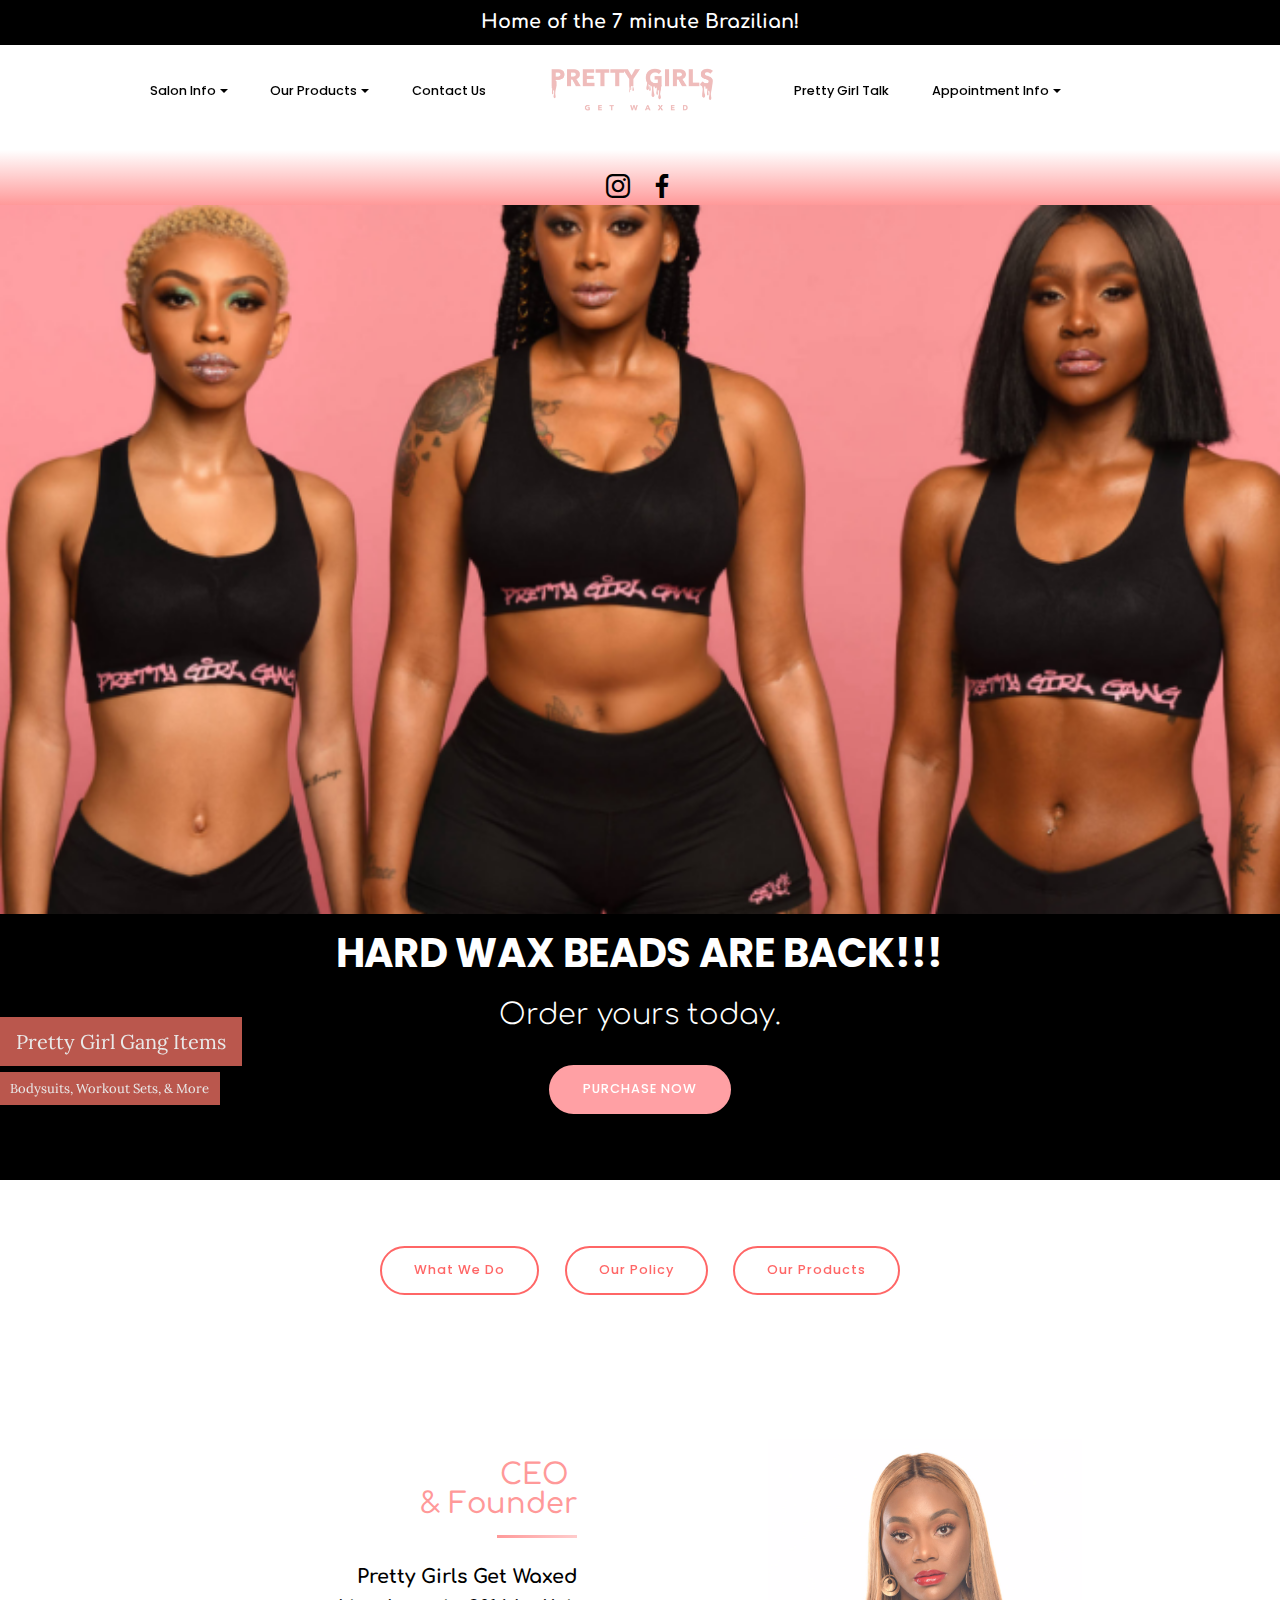
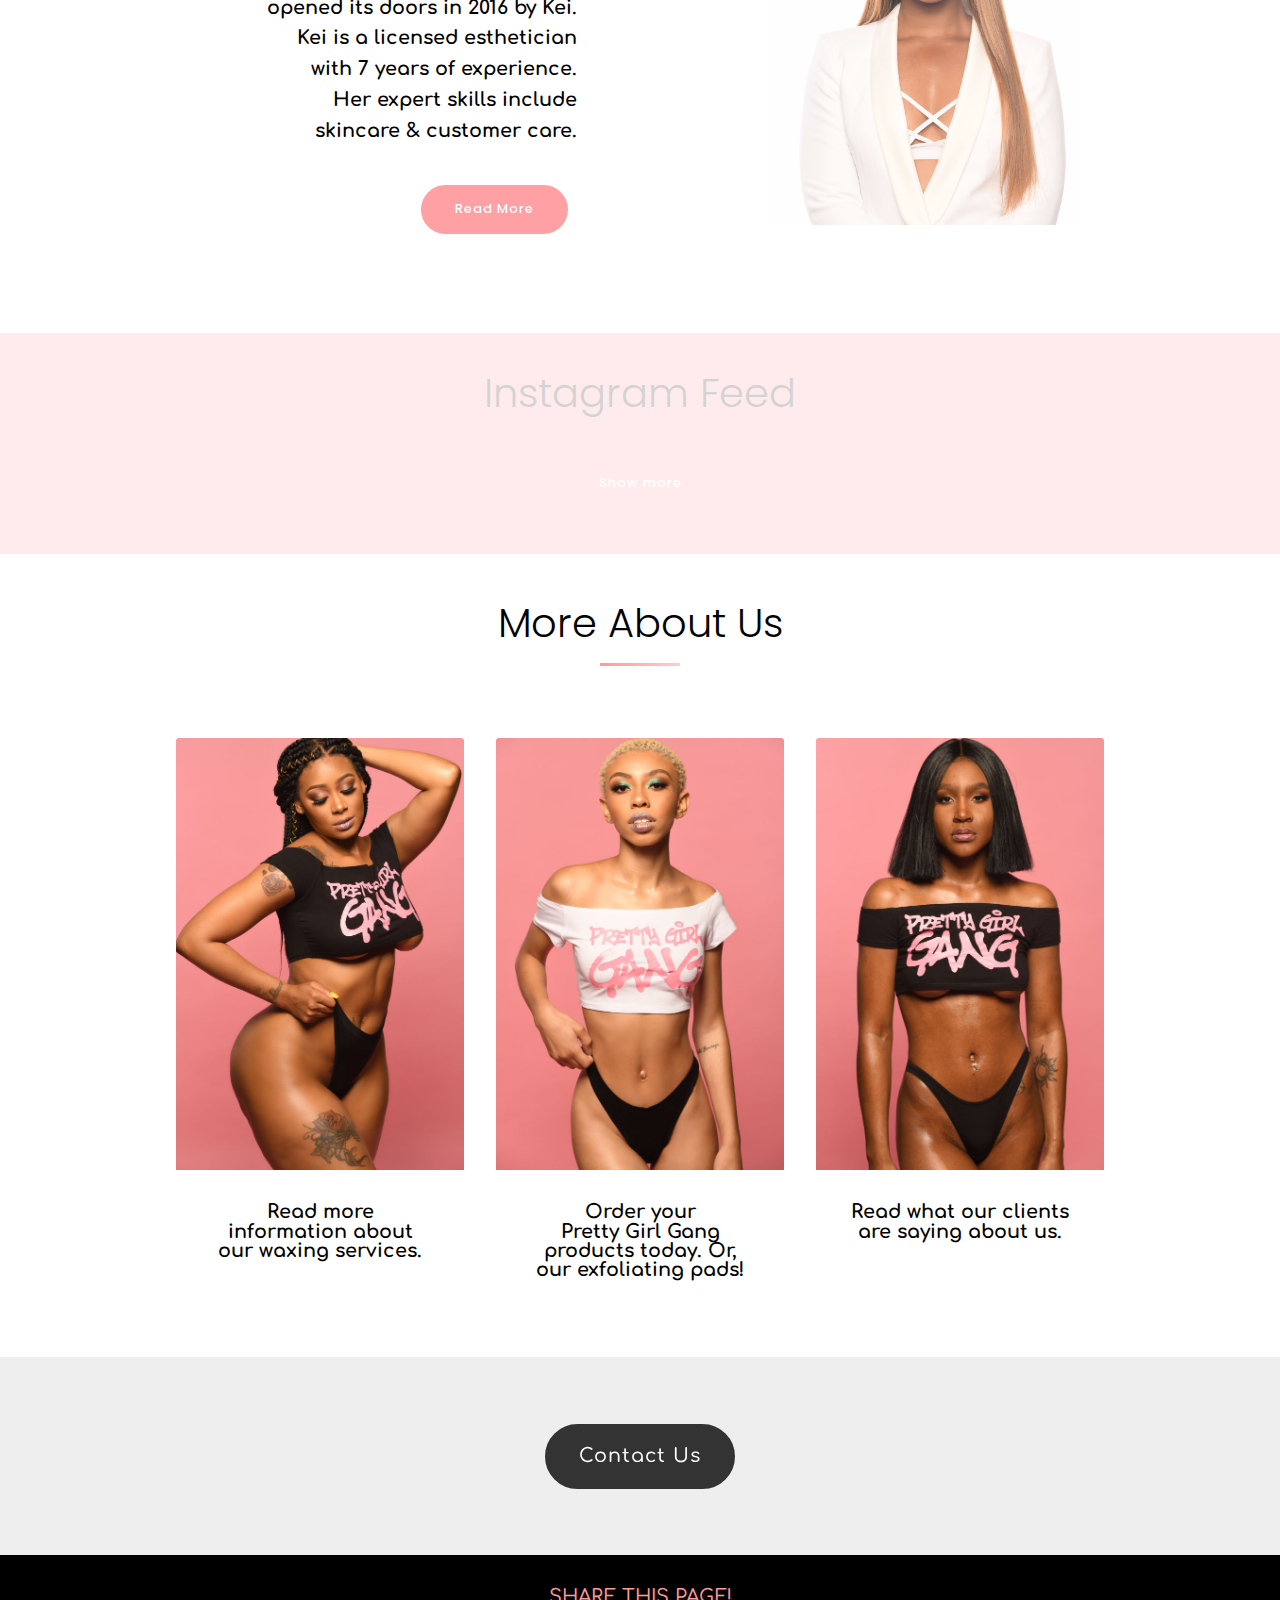
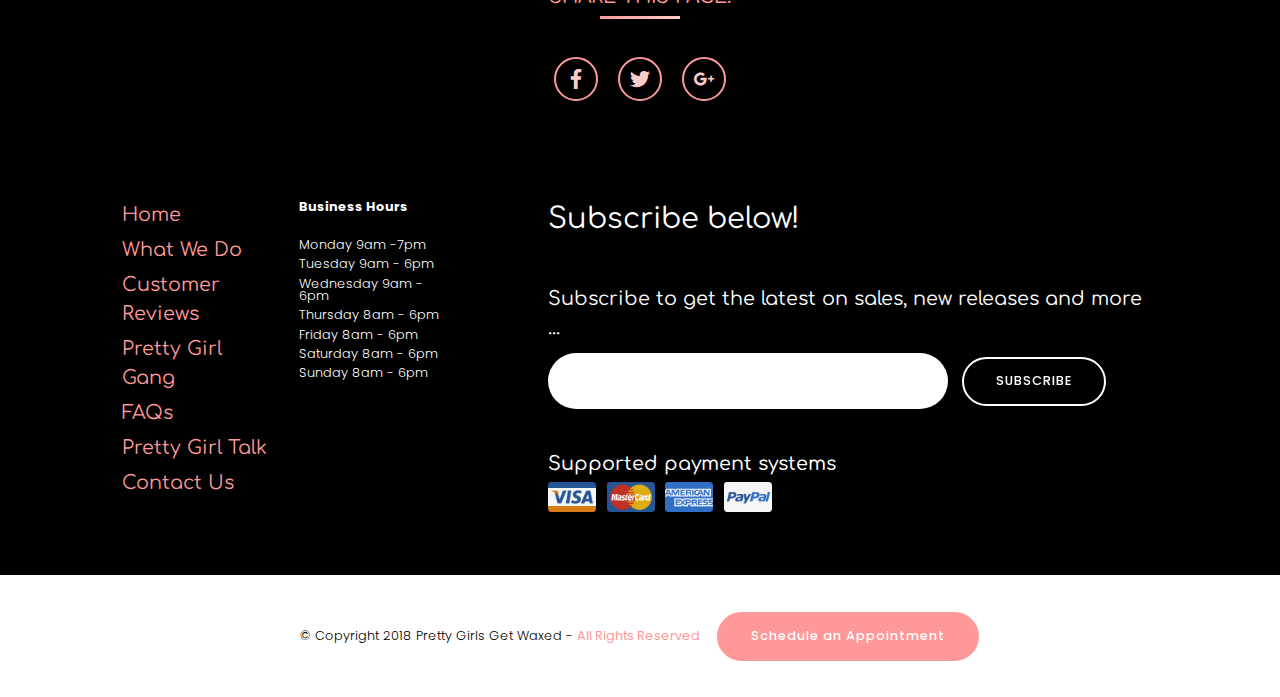
==== index.html @ 9a61fb4e "create github pages" ====
<!-- Google Tag Manager -->
<script>(function(w,d,s,l,i){w[l]=w[l]||[];w[l].push({'gtm.start':
new Date().getTime(),event:'gtm.js'});var f=d.getElementsByTagName(s)[0],
j=d.createElement(s),dl=l!='dataLayer'?'&l='+l:'';j.async=true;j.src=
'https://www.googletagmanager.com/gtm.js?id='+i+dl;f.parentNode.insertBefore(j,f);
})(window,document,'script','dataLayer','GTM-PH8NWTV');</script>
<!-- End Google Tag Manager --><!DOCTYPE html>
<html >
<head>
  <!-- Site made with Mobirise Website Builder v4.8.6, https://mobirise.com -->
  <meta charset="UTF-8">
  <meta http-equiv="X-UA-Compatible" content="IE=edge">
  <meta name="generator" content="Mobirise v4.8.6, mobirise.com">
  <meta name="viewport" content="width=device-width, initial-scale=1, minimum-scale=1">
  <link rel="shortcut icon" href="assets/images/1pggw-128x128.png" type="image/x-icon">
  <meta name="description" content="Home page of prettygirlsgetwaxed.com">
  <title>Pretty Girls Get Waxed</title>
  <link rel="stylesheet" href="assets/web/assets/mobirise-icons/mobirise-icons.css">
  <link rel="stylesheet" href="assets/soundcloud-plugin/style.css">
  <link rel="stylesheet" href="assets/bootstrap/css/bootstrap.min.css">
  <link rel="stylesheet" href="assets/bootstrap/css/bootstrap-grid.min.css">
  <link rel="stylesheet" href="assets/bootstrap/css/bootstrap-reboot.min.css">
  <link rel="stylesheet" href="assets/shopping-cart/minicart-theme.css">
  <link rel="stylesheet" href="assets/dropdown/css/style.css">
  <link rel="stylesheet" href="assets/socicon/css/styles.css">
  <link rel="stylesheet" href="assets/style.css">
  <link rel="stylesheet" href="assets/slick.css">
  <link rel="stylesheet" href="assets/theme/css/style.css">
  <link rel="stylesheet" href="assets/wowslider-init/style.css">
  <link rel="stylesheet" href="assets/mobirise/css/mbr-additional.css" type="text/css">
  
  
  
<link rel="stylesheet" href = "assets/wowslider-init/boundary/style.css"></link></head>
<body>

<!-- Google Analytics -->
<!-- Google Tag Manager (noscript) -->
<noscript><iframe src="https://www.googletagmanager.com/ns.html?id=GTM-PH8NWTV"
height="0" width="0" style="display:none;visibility:hidden"></iframe></noscript>
<!-- End Google Tag Manager (noscript) -->
<!-- /Google Analytics -->


<script>var shopcartSettings = {"shopcart_top_offset":120,"side_offset":20,"site_width":1150,"shopcart_icon_color":"#FFFFFF","shopcart_back_color":"#000000","shopcart_icon_size":30,"sc_count_color":"#FFFFFF","sc_count_back_color":"#f9aeca","sc_count_size":14,"checkout_button":"Check out with"};</script>
  <section class="menu popup-btn-cards cid-qW8KNWmdiG" once="menu" id="menu2-e">

    
    

    <nav class="navbar navbar-dropdown navbar-fixed-top navbar-expand-lg">
        <div class="mbr-overlay" style="opacity: 0.9;"></div>

      <a class="full-link" href="http://www.prettygirlsgetwaxed.com">
        <div class="menu-top card-wrapper mbr-fonts-style mbr-white display-7"><strong> 
            Home of the 7 minute Brazilian!</strong></div>
      </a>
      <div class="collapse navbar-collapse" id="navbarSupportedContent">
            
        <div class="left-menu">
          <ul class="navbar-nav nav-dropdown" data-app-modern-menu="true"><li class="nav-item dropdown">
                  <a class="nav-link link text-black dropdown-toggle display-4" href="https://mobirise.com" data-toggle="dropdown-submenu" aria-expanded="true">
                      Salon Info</a><div class="dropdown-menu"><a class="text-black dropdown-item display-4" href="page1.html" target="_blank">What We Do</a><a class="text-black dropdown-item display-4" href="page1.html#features13-24" target="_blank">Customer Reviews</a><a class="text-black dropdown-item display-4" href="page4.html" target="_blank">Our Policy</a><a class="text-black dropdown-item display-4" href="page4.html#accordion1-20" target="_blank">FAQs</a></div>
              </li>
              <li class="nav-item dropdown open">
                  <a class="nav-link link text-black dropdown-toggle display-4" href="page2.html" data-toggle="dropdown-submenu" aria-expanded="true" target="_blank">
                       Our Products</a><div class="dropdown-menu"><a class="text-black dropdown-item display-4" href="page2.html#header1-2y" target="_blank">Hard Stripless Blue Wax Beads</a><a class="text-black dropdown-item display-4" href="page2.html#features9-2e" target="_blank">Exfoliating Pads</a><a class="text-black dropdown-item display-4" href="page2.html#content7-2f" target="_blank">Pretty Girl Gang Products</a><a class="text-black dropdown-item display-4" href="page2.html#accordion1-22" target="_blank">Shipping &amp; Returns Info</a></div>
              </li><li class="nav-item"><a class="nav-link link text-black display-4" href="page7.html" aria-expanded="false" target="_blank">
                       Contact Us</a></li></ul>
        </div>

        <div class="brand-container">
          <div class="navbar-brand">
              <span class="navbar-logo">
                  <a href="index.html">
                      <img src="assets/images/2logo-368x150.png" alt="Mobirise" title="" style="height: 4.8rem;">
                  </a>
              </span>
              
          </div>
        </div>

        <div class="right-menu">
          <ul class="navbar-nav nav-dropdown" data-app-modern-menu="true"><li class="nav-item">
                <a class="nav-link link text-black display-4" href="page3.html" target="_blank">
                    Pretty Girl Talk</a>
            </li>
            <li class="nav-item dropdown">
                <a class="nav-link link text-black dropdown-toggle display-4" href="https://www.styleseat.com/m/v/prettygirlsgetwaxed?utm_campaign=vanity" target="_blank" data-toggle="dropdown-submenu" aria-expanded="false">
                    Appointment Info</a><div class="dropdown-menu"><a class="text-black dropdown-item display-4" href="https://www.styleseat.com/m/v/prettygirlsgetwaxed?utm_campaign=vanity" target="_blank">Schedule an Appointment</a><a class="text-black dropdown-item display-4" href="page6.html#features9-1y" target="_blank">Cancel an Appointment</a><a class="text-black dropdown-item display-4" href="page6.html#features5-2n" target="_blank">Loyalty Card</a></div>
            </li></ul>
        </div>
      </div>

          <button class="navbar-toggler" type="button" data-toggle="collapse" data-target="#navbarSupportedContent" aria-controls="navbarNavAltMarkup" aria-expanded="false" aria-label="Toggle navigation">
            <div class="hamburger">
                <span></span>
                <span></span>
                <span></span>
                <span></span>
            </div>
          </button>
    </nav>
</section>

<section class="cid-qWj2HzXL4x" id="content7-17">

    

    
    <div class="container-fluid">
        <div class="row justify-content-center">
            
        </div>
    </div>
</section>

<section class="cid-qWZgjXwBH8" id="social-buttons2-1r">

    

    

    <div class="container">
        <div class="media-container-row">
            <div class="mb-0 col-md-8 align-center">
                
                
                <div class="social-list pt-4">
                    <a href="https://www.instagram.com/prettygirlsgetwaxed/" target="_blank">
                        <span class="mbr-iconfont mbr-iconfont-social socicon-instagram socicon" style="font-size: 24px;"></span>
                    </a>
                    <a href="https://www.facebook.com/KeiPrettyGirlsGetWaxed/" target="_blank">
                        <span class="mbr-iconfont mbr-iconfont-social socicon-facebook socicon" style="font-size: 24px;"></span>
                    </a>
                    <a href="https://www.instagram.com/prettygirlsgetwaxed/" target="_blank">
                        
                    </a>
                    <a href="https://www.youtube.com/c/mobirise" target="_blank">
                        
                    </a>
                    <a href="https://plus.google.com/u/0/+Mobirise" target="_blank">
                        
                    </a>
                    <a href="https://www.behance.net/Mobirise" target="_blank">
                        
                    </a>
                </div>
            </div>
        </div>
    </div>
</section>

<section class="mbr-wowslider-container mbr-section mbr-section__container carousel slide mbr-section-nopadding mbr-wowslider-container--boundary" data-ride="carousel" data-keyboard="false" data-wrap="true" data-interval="false" id="wowslider-16" data-rv-view="8" style="background-color: rgb(0, 0, 0);">
    <div class="mbr-wowslider">
        <div class="ws_images">
            <ul>
                <li>
                    
                    <img src="assets/images/7retouch-1600x886.jpg" alt="Pretty Girl Gang Items" title="Pretty Girl Gang Items"> Bodysuits, Workout Sets, &amp; More
                </li><li>
                    
                    <img src="assets/images/dsc-1573-1600x886.jpg" alt="Home of the 7 minute Brazilian!" title="Home of the 7 minute Brazilian!"> Fast, easy, &amp; almost painless.
                </li><li>
                    
                    <img src="assets/images/img-6938-1600x886.jpg" alt="Exfoliating Pads" title="Exfoliating Pads"> $44
                </li><li>
                    
                    <img src="assets/images/dsc-1686-1600x886.jpg" alt="Pretty Girl Gang" title="Pretty Girl Gang"> Order Your Gear TODAY!
                </li><li>
                    
                    <img src="assets/images/dsc-1637-1600x886.jpg" alt="Home of the 7 minute Brazilian!" title="Home of the 7 minute Brazilian!"> Fast, easy, &amp; almost painless.
                </li>
            </ul>
        </div>
        <div class="ws_bullets">
            <div>
                <a href="#" title="">
                    <span><img alt="slide1" src="assets/images/7retouch-85x48.png"></span>
                </a><a href="#" title="">
                    <span><img alt="slide1" src="assets/images/dsc-1573-85x48.png"></span>
                </a><a href="#" title="">
                    <span><img alt="slide1" src="assets/images/img-6938-85x48.png"></span>
                </a><a href="#" title="">
                    <span><img alt="slide1" src="assets/images/dsc-1686-85x48.png"></span>
                </a><a href="#" title="">
                    <span><img alt="slide1" src="assets/images/dsc-1637-85x48.png"></span>
                </a>
            </div>
        </div>
        <div class="ws_shadow"></div>
        <div class="mbr-wowslider-options">
            <div class="params" data-paddingbottom="0" data-anim-type="kenburns" data-theme="boundary" data-autoplay="true" data-paddingtop="0" data-fullscreen="true" data-showbullets="false" data-timeout="4" data-duration="5" data-height="360" data-width="650" data-responsive="2" data-showcaptions="true" data-captionseffect="fade" data-hidecontrols="true"></div>
        </div>
</div></section>

<section class="cid-qX9EC6YAMx" id="content7-2m">

    

    
    <div class="container-fluid">
        <div class="row justify-content-center">
            <div class="col-12 col-lg-6 col-md-8 align-center">
                
                <h2 class="mbr-section-title align-center mbr-fonts-style mbr-bold display-2"></h2>
            </div>
        </div>
    </div>
</section>

<section class="mbr-section info1 cid-rbbnFsxGlc" id="info1-3j">

    

    

    <div class="container-fluid">
        <div class="media-container-row">
            <div class="title col-12 col-md-8">
                <h2 class="align-center mbr-bold mbr-white pb-3 mbr-fonts-style display-2">HARD WAX BEADS ARE BACK!!!</h2>
                <h3 class="mbr-section-subtitle align-center mbr-light mbr-white pb-3 mbr-fonts-style display-5">
                    Order yours today.</h3>
                <div class="mbr-section-btn align-center"><a class="btn btn-success display-4" href="page2.html#custom-html-3g" target="_blank">PURCHASE NOW
                     </a></div>
            </div>
        </div>
    </div>
</section>

<section class="mbr-section content11 cid-qX9w9Fn1Cs" id="content11-2i">

    

    <div class="container-fluid">
        <div class="row justify-content-center">
            <div class="col-12 col-lg-10">
                <div class="mbr-section-btn align-center"><a class="btn btn-secondary-outline display-4" href="page1.html" target="_blank">What We Do</a> <a class="btn btn-secondary-outline display-4" href="page4.html" target="_blank">Our Policy</a>
                    <a class="btn btn-secondary-outline display-4" href="page2.html" target="_blank">Our Products</a></div>
            </div>
        </div>
    </div>
</section>

<section class="features17 cid-qX9BvpQelD" id="features17-2k">

    

    
    <div class="container">
        <div class="row main align-items-center">
            <div class="col-md-6 image-element align-self-center">
                <div class="img-wrap" style="width: 55%; height: 55%;">
                    <img src="assets/images/10retouch-1-1350x2025.jpg" alt="" title="">
                </div>
            </div>
            <div class="col-md-6 text-element">
                <div class="text-content">
                    <h2 class="mbr-title pt-2 mbr-fonts-style align-right display-5"><br>CEO&nbsp;<br>&amp; Founder</h2>
                    <div class="underline align-right">
                         <div class="line"></div>
                    </div>
                    <div class="mbr-section-text">
                        <p class="mbr-text pt-3 mbr-light mbr-fonts-style align-right display-7"><strong>
                            Pretty Girls Get Waxed <br>opened its doors in 2016 by Kei.<br>Kei is a licensed esthetician </strong><br><strong>with 7 years of experience.<br>Her expert skills include<br>skincare &amp; customer care.</strong></p>
                    </div>
                    <div class="mbr-section-btn pt-3 align-right"><a class="btn btn-md btn-success display-4" href="page3.html" target="_blank">Read More</a></div>
                </div>
            </div>
        </div>
    </div>          
</section>

<section class="mbr-instagram-feed" data-rows="2" data-per-row-slider="" data-spacing="5" data-full-width="" data-token="2206828144.727bfe1.26e70c270be8424d95dbfdcba988aa5b" data-per-row-grid="4" id="instagram-feed-block-3h" data-rv-view="33" style="background-color: rgb(255, 153, 153); padding-top: 40px; padding-bottom: 40px;">
    
    <div class="container container_toggle">
        <div class="row">
            <div class="col">
                <div class="inst">
                    <h1 class="inst__title align-center mbr-fonts-style display-2">Instagram Feed</h1>
                    <div class="inst__content"></div>
                    <div class="inst__more mbr-section-btn align-center" buttons="0"><a class="btn btn-md btn-primary display-4" href="#" data-max-id="1916157420625121074_2206828144">Show more</a></div>
                </div>
            </div>
        </div>
    </div>
</section>

<section class="features5 popup-btn-cards cid-qW8rDiESQ9" id="features5-4">

    

    
    <div class="container-fluid">
        <h2 class="mbr-section-title align-center mbr-fonts-style display-2">
            More About Us</h2>
        <div class="underline align-center">
            <div class="line"></div>
        </div>
        
        <div class="row justify-content-center pt-5 align-items-start">
            <div class="card p-3 col-12 col-md-6 col-lg-4 col-xl-3">
                <div class="card-wrapper ">
                    <div class="card-img">
                        <div class="mbr-overlay"></div>
                        <div class="mbr-section-btn text-center"><a href="page1.html" class="btn btn-white display-4" target="_blank">
                                What We DO</a></div>
                        <img src="assets/images/5retouch-610x915.jpg" alt="Mobirise" title="">
                    </div>
                    <div class="card-box">
                        <h4 class="card-title mbr-fonts-style align-center display-7"><strong>Read more information about our waxing services.</strong></h4>
                        
                    </div>
                </div>
            </div>
            <div class="card p-3 col-12 col-md-6 col-lg-4 col-xl-3">
                <div class="card-wrapper">
                    <div class="card-img">
                        <div class="mbr-overlay"></div>
                        <div class="mbr-section-btn text-center"><a href="page2.html" class="btn btn-white display-4" target="_blank">
                                Our Products</a></div>
                        <img src="assets/images/4retouch-610x915.jpg" alt="Mobirise" title="">
                    </div>
                    <div class="card-box">
                        <h4 class="card-title mbr-fonts-style align-center display-7"><strong>Order your <br>Pretty Girl Gang products today. Or, our exfoliating pads!</strong></h4>
                        
                    </div>
                </div>
            </div>

            <div class="card p-3 col-12 col-md-6 col-lg-4 col-xl-3">
                <div class="card-wrapper">
                    <div class="card-img">
                        <div class="mbr-overlay"></div>
                        <div class="mbr-section-btn text-center"><a href="page1.html#testimonials-slider1-g" class="btn btn-white display-4" target="_blank">
                               Customer Reviews</a></div>
                        <img src="assets/images/1model-610x915.jpg" alt="Mobirise" title="">
                    </div>
                    <div class="card-box">
                        <h4 class="card-title mbr-fonts-style align-center display-7"><strong>Read what our clients are saying about us.</strong></h4>
                        
                    </div>
                </div>
            </div>
            
            
            
            
            
        </div>
    </div>
</section>

<section class="mbr-section info1 cid-qWeKWqRf3U mbr-parallax-background" id="info1-v">

    

    

    <div class="container-fluid">
        <div class="media-container-row">
            <div class="title col-12 col-md-8">
                
                
                <div class="mbr-section-btn align-center"><a class="btn btn-black display-7" href="page5.html" target="_blank">Contact Us</a></div>
            </div>
        </div>
    </div>
</section>

<section class="cid-qW8BRqKak8" id="social-buttons1-9">
    
    

    

    <div class="container">
        <div class="media-container-row">
            <div class="col-md-8 align-center">
                <h2 class="mbr-section-title mbr-fonts-style mb-0 display-7">
                    SHARE THIS PAGE!
                </h2>
                <div class="underline align-center">
                     <div class="line"></div>
                </div>
                <div class="mbr-social-likes pt-4" data-counters="false">
                    <span class="btn btn-social facebook" title="Share link on Facebook">
                        <i class="socicon socicon-facebook"></i>
                    </span>
                    <span class="btn btn-social twitter" title="Share link on Twitter">
                        <i class="socicon socicon-twitter"></i>
                    </span>
                    <span class="btn btn-social plusone" title="Share link on Google+">
                        <i class="socicon socicon-googleplus"></i>
                    </span>
                    
                    
                </div>
            </div>
        </div>
    </div>
</section>

<section class="cid-qW8BVKGNhY" id="footer3-a">
    

    

    <div class="container-fluid">
        <div class="row align-center justify-content-center">
            <div class="col-lg-6 col-xl-4">
                
                <div class="row column-menu">
                    <div class="col-xl-5 col-md-6">
                        <ul class="firstColumn align-left mbr-white mbr-fonts-style display-7">
                            <li><strong><a href="index.html">Home</a></strong></li><li><strong><a href="page1.html">What We Do</a></strong></li><li><strong><a href="page1.html#testimonials-slider1-g" target="_blank">Customer Reviews</a></strong></li><li><strong><a href="page2.html">Pretty Girl Gang</a></strong></li><li><strong><a href="page2.html#accordion1-r" target="_blank">FAQs</a></strong></li><li><strong><a href="page3.html">Pretty Girl Talk</a></strong></li><li><strong><a href="page7.html" target="_blank">Contact Us</a><br></strong><br></li>
                        </ul>
                    </div>
                    <div class="col-xl-5 col-md-6">
                        <ul class="secondColumn align-left mbr-white mbr-fonts-style display-4">
                            <li><strong>Business Hours
</strong></li><li><strong><br></strong></li><li>Monday 9am -7pm
</li><li>Tuesday 9am - 6pm
</li><li>Wednesday 9am - 6pm
</li><li>Thursday 8am - 6pm
</li><li>Friday 8am - 6pm
</li><li>Saturday 8am - 6pm
</li><li>Sunday 8am - 6pm
</li><li><br></li>
                        </ul>
                    </div>
                </div>
            </div>
            <div class="col-lg-6 col-xl-6 form-section">
                <ul class="mbr-list list-inline align-left">
                    
                    
                    
                <li class="list-inline-item mbr-fonts-style display-5">Subscribe below!</li></ul>
                <div class="input-form">
                    <span class="mbr-fonts-style form-text display-7">
                      Subscribe to get the latest on sales, new releases and more ...
                    </span>
                    <div class="form1" data-form-type="formoid">
                        <div data-form-alert="" hidden="">Thanks for filling out the form!</div>
                        <form class="mbr-form" action="https://mobirise.com/" method="post" data-form-title="My Mobirise Form"><input type="hidden" name="email" data-form-email="true" value="qbt62syAnTg+ac1NDUSwo2g6TOyD3t3IMfRAN2DraKVgAzNQlY6IHm2jnTZZYH034Z4u4ROVBakBzTz6C/0NNDniOG9PmlNBM2TDXPVD0ndnvoUU4GyVMvi49VDfRcLH">
                            <div class="input-wrap" data-for="email">
                                <input type="text" class="field special-form display-7" name="email" data-form-field="E-mail" required="" id="email-footer3-a">
                            </div>
                            <span class="input-group-btn"><button href="https://mobirise.com/" type="submit" class="btn btn-form btn-white-outline display-4">SUBSCRIBE</button></span>
                        </form>
                    </div>
                </div>
                <h3 class="subtext-1 mbr-fonts-style pb-3 display-4"></h3>
                <h3 class="subtext-2 mbr-fonts-style display-7">
                    Supported payment systems
                </h3>
                <ul class="card-support align-left">
                    <li>
                        <img src="assets/images/visa.png" height="30" alt="Visa">
                    </li>
                    <li>
                        <img src="assets/images/master-card.png" height="30" alt="Master Card">
                    </li>
                    <li>
                        <img src="assets/images/american-express.png" height="30" alt="American Express">
                    </li>
                    <li>
                        <img src="assets/images/paypal.png" height="30" alt="PayPal">
                    </li>
                    
                    
                    
                    
                    
                    
                    
                    
                    
                </ul>
            </div>
        </div>
    </div>
</section>

<section once="footers" class="cid-qWeLGK9pGn" id="footer1-w">

    

    

    <div class="container">
        <div class="media-container-row align-center justify-content-center align-items-center">
            <div class="section-text m-2">
                <p class="mbr-text mbr-black mb-0 mbr-fonts-style display-4">© Copyright 2018 Pretty Girls Get Waxed - <a href="http://webdesignsbymel.com" target="_blank">All Rights Reserved</a></p>
            </div>
            <div class="mbr-section-btn align-center"><a href="https://www.styleseat.com/m/v/prettygirlsgetwaxed?utm_campaign=vanity" class="btn btn-primary display-4" target="_blank">Schedule an Appointment</a></div>
        </div>
    </div>
</section>


  <script src="assets/web/assets/jquery/jquery.min.js"></script>
  <script src="assets/popper/popper.min.js"></script>
  <script src="assets/bootstrap/js/bootstrap.min.js"></script>
  <script src="assets/touchswipe/jquery.touch-swipe.min.js"></script>
  <script src="assets/shopping-cart/minicart.js"></script>
  <script src="assets/shopping-cart/jquery.easing.min.js"></script>
  <script src="assets/shopping-cart/minicart-customizer.js"></script>
  <script src="assets/sociallikes/social-likes.js"></script>
  <script src="assets/dropdown/js/script.min.js"></script>
  <script src="assets/wowslider-plugin/wowslider.js"></script>
  <script src="assets/parallax/jarallax.min.js"></script>
  <script src="assets/mbr-popup-btns/mbr-popup-btns.js"></script>
  <script src="assets/smoothscroll/smooth-scroll.js"></script>
  <script src="assets/index.js"></script>
  <script src="assets/slick.min.js"></script>
  <script src="assets/wowslider-effect/effects.js"></script>
  <script src="assets/theme/js/script.js"></script>
  <script src="assets/wowslider-init/script.js"></script>
  <script src="assets/formoid/formoid.min.js"></script>
  
  <!-- Google Tag Manager (noscript) -->
<noscript><iframe src="https://www.googletagmanager.com/ns.html?id=GTM-PH8NWTV"
height="0" width="0" style="display:none;visibility:hidden"></iframe></noscript>
<!-- End Google Tag Manager (noscript) -->
</body>
</html>
---- assets/web/assets/mobirise-icons/mobirise-icons.css ----
@font-face {
  font-family: 'MobiriseIcons';
  src:  url('mobirise-icons.eot?spat4u');
  src:  url('mobirise-icons.eot?spat4u#iefix') format('embedded-opentype'),
    url('mobirise-icons.ttf?spat4u') format('truetype'),
    url('mobirise-icons.woff?spat4u') format('woff'),
    url('mobirise-icons.svg?spat4u#MobiriseIcons') format('svg');
  font-weight: normal;
  font-style: normal;
}

[class^="mbri-"], [class*=" mbri-"] {
  /* use !important to prevent issues with browser extensions that change fonts */
  font-family: MobiriseIcons !important;
  speak: none;
  font-style: normal;
  font-weight: normal;
  font-variant: normal;
  text-transform: none;
  line-height: 1;

  /* Better Font Rendering =========== */
  -webkit-font-smoothing: antialiased;
  -moz-osx-font-smoothing: grayscale;
}

.mbri-add-submenu:before {
  content: "\e900";
}
.mbri-alert:before {
  content: "\e901";
}
.mbri-align-center:before {
  content: "\e902";
}
.mbri-align-justify:before {
  content: "\e903";
}
.mbri-align-left:before {
  content: "\e904";
}
.mbri-align-right:before {
  content: "\e905";
}
.mbri-android:before {
  content: "\e906";
}
.mbri-apple:before {
  content: "\e907";
}
.mbri-arrow-down:before {
  content: "\e908";
}
.mbri-arrow-next:before {
  content: "\e909";
}
.mbri-arrow-prev:before {
  content: "\e90a";
}
.mbri-arrow-up:before {
  content: "\e90b";
}
.mbri-bold:before {
  content: "\e90c";
}
.mbri-bookmark:before {
  content: "\e90d";
}
.mbri-bootstrap:before {
  content: "\e90e";
}
.mbri-briefcase:before {
  content: "\e90f";
}
.mbri-browse:before {
  content: "\e910";
}
.mbri-bulleted-list:before {
  content: "\e911";
}
.mbri-calendar:before {
  content: "\e912";
}
.mbri-camera:before {
  content: "\e913";
}
.mbri-cart-add:before {
  content: "\e914";
}
.mbri-cart-full:before {
  content: "\e915";
}
.mbri-cash:before {
  content: "\e916";
}
.mbri-change-style:before {
  content: "\e917";
}
.mbri-chat:before {
  content: "\e918";
}
.mbri-clock:before {
  content: "\e919";
}
.mbri-close:before {
  content: "\e91a";
}
.mbri-cloud:before {
  content: "\e91b";
}
.mbri-code:before {
  content: "\e91c";
}
.mbri-contact-form:before {
  content: "\e91d";
}
.mbri-credit-card:before {
  content: "\e91e";
}
.mbri-cursor-click:before {
  content: "\e91f";
}
.mbri-cust-feedback:before {
  content: "\e920";
}
.mbri-database:before {
  content: "\e921";
}
.mbri-delivery:before {
  content: "\e922";
}
.mbri-desktop:before {
  content: "\e923";
}
.mbri-devices:before {
  content: "\e924";
}
.mbri-down:before {
  content: "\e925";
}
.mbri-download:before {
  content: "\e989";
}
.mbri-drag-n-drop:before {
  content: "\e927";
}
.mbri-drag-n-drop2:before {
  content: "\e928";
}
.mbri-edit:before {
  content: "\e929";
}
.mbri-edit2:before {
  content: "\e92a";
}
.mbri-error:before {
  content: "\e92b";
}
.mbri-extension:before {
  content: "\e92c";
}
.mbri-features:before {
  content: "\e92d";
}
.mbri-file:before {
  content: "\e92e";
}
.mbri-flag:before {
  content: "\e92f";
}
.mbri-folder:before {
  content: "\e930";
}
.mbri-gift:before {
  content: "\e931";
}
.mbri-github:before {
  content: "\e932";
}
.mbri-globe:before {
  content: "\e933";
}
.mbri-globe-2:before {
  content: "\e934";
}
.mbri-growing-chart:before {
  content: "\e935";
}
.mbri-hearth:before {
  content: "\e936";
}
.mbri-help:before {
  content: "\e937";
}
.mbri-home:before {
  content: "\e938";
}
.mbri-hot-cup:before {
  content: "\e939";
}
.mbri-idea:before {
  content: "\e93a";
}
.mbri-image-gallery:before {
  content: "\e93b";
}
.mbri-image-slider:before {
  content: "\e93c";
}
.mbri-info:before {
  content: "\e93d";
}
.mbri-italic:before {
  content: "\e93e";
}
.mbri-key:before {
  content: "\e93f";
}
.mbri-laptop:before {
  content: "\e940";
}
.mbri-layers:before {
  content: "\e941";
}
.mbri-left-right:before {
  content: "\e942";
}
.mbri-left:before {
  content: "\e943";
}
.mbri-letter:before {
  content: "\e944";
}
.mbri-like:before {
  content: "\e945";
}
.mbri-link:before {
  content: "\e946";
}
.mbri-lock:before {
  content: "\e947";
}
.mbri-login:before {
  content: "\e948";
}
.mbri-logout:before {
  content: "\e949";
}
.mbri-magic-stick:before {
  content: "\e94a";
}
.mbri-map-pin:before {
  content: "\e94b";
}
.mbri-menu:before {
  content: "\e94c";
}
.mbri-mobile:before {
  content: "\e94d";
}
.mbri-mobile2:before {
  content: "\e94e";
}
.mbri-mobirise:before {
  content: "\e94f";
}
.mbri-more-horizontal:before {
  content: "\e950";
}
.mbri-more-vertical:before {
  content: "\e951";
}
.mbri-music:before {
  content: "\e952";
}
.mbri-new-file:before {
  content: "\e953";
}
.mbri-numbered-list:before {
  content: "\e954";
}
.mbri-opened-folder:before {
  content: "\e955";
}
.mbri-pages:before {
  content: "\e956";
}
.mbri-paper-plane:before {
  content: "\e957";
}
.mbri-paperclip:before {
  content: "\e958";
}
.mbri-photo:before {
  content: "\e959";
}
.mbri-photos:before {
  content: "\e95a";
}
.mbri-pin:before {
  content: "\e95b";
}
.mbri-play:before {
  content: "\e95c";
}
.mbri-plus:before {
  content: "\e95d";
}
.mbri-preview:before {
  content: "\e95e";
}
.mbri-print:before {
  content: "\e95f";
}
.mbri-protect:before {
  content: "\e960";
}
.mbri-question:before {
  content: "\e961";
}
.mbri-quote-left:before {
  content: "\e962";
}
.mbri-quote-right:before {
  content: "\e963";
}
.mbri-refresh:before {
  content: "\e964";
}
.mbri-responsive:before {
  content: "\e965";
}
.mbri-right:before {
  content: "\e966";
}
.mbri-rocket:before {
  content: "\e967";
}
.mbri-sad-face:before {
  content: "\e968";
}
.mbri-sale:before {
  content: "\e969";
}
.mbri-save:before {
  content: "\e96a";
}
.mbri-search:before {
  content: "\e96b";
}
.mbri-setting:before {
  content: "\e96c";
}
.mbri-setting2:before {
  content: "\e96d";
}
.mbri-setting3:before {
  content: "\e96e";
}
.mbri-share:before {
  content: "\e96f";
}
.mbri-shopping-bag:before {
  content: "\e970";
}
.mbri-shopping-basket:before {
  content: "\e971";
}
.mbri-shopping-cart:before {
  content: "\e972";
}
.mbri-sites:before {
  content: "\e973";
}
.mbri-smile-face:before {
  content: "\e974";
}
.mbri-speed:before {
  content: "\e975";
}
.mbri-star:before {
  content: "\e976";
}
.mbri-success:before {
  content: "\e977";
}
.mbri-sun:before {
  content: "\e978";
}
.mbri-sun2:before {
  content: "\e979";
}
.mbri-tablet:before {
  content: "\e97a";
}
.mbri-tablet-vertical:before {
  content: "\e97b";
}
.mbri-target:before {
  content: "\e97c";
}
.mbri-timer:before {
  content: "\e97d";
}
.mbri-to-ftp:before {
  content: "\e97e";
}
.mbri-to-local-drive:before {
  content: "\e97f";
}
.mbri-touch-swipe:before {
  content: "\e980";
}
.mbri-touch:before {
  content: "\e981";
}
.mbri-trash:before {
  content: "\e982";
}
.mbri-underline:before {
  content: "\e983";
}
.mbri-unlink:before {
  content: "\e984";
}
.mbri-unlock:before {
  content: "\e985";
}
.mbri-up-down:before {
  content: "\e986";
}
.mbri-up:before {
  content: "\e987";
}
.mbri-update:before {
  content: "\e988";
}
.mbri-upload:before {
 content: "\e926"; 
}
.mbri-user:before {
  content: "\e98a";
}
.mbri-user2:before {
  content: "\e98b";
}
.mbri-users:before {
  content: "\e98c";
}
.mbri-video:before {
  content: "\e98d";
}
.mbri-video-play:before {
  content: "\e98e";
}
.mbri-watch:before {
  content: "\e98f";
}
.mbri-website-theme:before {
  content: "\e990";
}
.mbri-wifi:before {
  content: "\e991";
}
.mbri-windows:before {
  content: "\e992";
}
.mbri-zoom-out:before {
  content: "\e993";
}
.mbri-redo:before {
  content: "\e994";
}
.mbri-undo:before {
  content: "\e995";
}
---- assets/soundcloud-plugin/style.css ----
.addons-container {
  position: relative;
  margin-left: auto;
  margin-right: auto;
  padding-right: 15px;
  padding-left: 15px; }
  @media (min-width: 576px) {
    .addons-container {
      padding-right: 15px;
      padding-left: 15px; } }
  @media (min-width: 768px) {
    .addons-container {
      padding-right: 15px;
      padding-left: 15px; } }
  @media (min-width: 992px) {
    .addons-container {
      padding-right: 15px;
      padding-left: 15px; } }
  @media (min-width: 1200px) {
    .addons-container {
      padding-right: 15px;
      padding-left: 15px; } }
  @media (min-width: 576px) {
    .addons-container {
      width: 540px;
      max-width: 100%; } }
  @media (min-width: 768px) {
    .addons-container {
      width: 720px;
      max-width: 100%; } }
  @media (min-width: 992px) {
    .addons-container {
      width: 960px;
      max-width: 100%; } }
  @media (min-width: 1200px) {
    .addons-container {
      width: 1140px;
      max-width: 100%; } }

.addons-container-inner{
    position: relative;
    width: 100%;
    min-height: 1px;
    padding-right: 15px;
    padding-left: 15px;
}
@media (min-width: 567px) {
    .addons-container-inner{
        -ms-flex: 0 0 66.666667%;
        flex: 0 0 66.666667%;
        max-width: 66.666667%;
    }
}
.addons-row{
    display: flex;
    justify-content:center;
}
---- assets/shopping-cart/minicart-theme.css ----
@font-face {
   font-family: 'ShoppingCart';
    src:  url('shoppingcart.eot');
    src:  url('shoppingcart.eot#iefix') format('embedded-opentype'),
          url('shoppingcart.ttf') format('truetype'),
          url('shoppingcart.woff') format('woff'),
          url('shoppingcart.svg#icomoon') format('svg');
    font-weight: normal;
    font-style: normal;
}
/* 
  font was generated with iconmoon
*/

.shoppingcart-icons.icon-local_grocery_store:before {
    content: "\e1df";
}
.shoppingcart-icons.icon-card_giftcard:before {
    content: "\e308";
}

#PPMiniCart {
  z-index: 3000; }

#PPMiniCart .minicart-subtotal{
      right: 10px;
      left: auto !important;
}
.shoppingcart-icons {
  font-family: 'ShoppingCart';
  font-weight: normal;
  font-style: normal;
  font-size: 24px;
  line-height: 1;
  letter-spacing: normal;
  text-transform: none;
  display: inline-block;
  white-space: nowrap;
  word-wrap: normal;
  direction: ltr;
  -webkit-font-feature-settings: 'liga';
  -webkit-font-smoothing: antialiased; }

#mc-shopcart {
  position: fixed;
  z-index: 105;
  display: block;
  font-size: 50px;
  padding: 10px;
  color: black;
  border-radius: 50%;
  background-color: rgba(250, 250, 250, 0.95); }
  #mc-shopcart span#mc-shopcart-qty {
    font: 300 12px sans-serif;
    position: absolute;
    top: 2px;
    right: -5px;
    padding: 3px 7px;
    white-space: nowrap;
    color: #fff;
    border-radius: 10px;
    background-color: #05a; }
    #mc-shopcart span#mc-shopcart-qty:empty {
      display: none; }

#giftcard-to-shopcart {
  border-radius: 50%;
  padding: 3px;
  position: absolute;
  z-index: 1000; }
#mc-shopcart {
  cursor: pointer;
}
---- assets/dropdown/css/style.css ----
.navbar-dropdown {
  left: 0;
  padding: 0;
  position: absolute;
  right: 0;
  top: 0;
  transition: all 0.45s ease;
  z-index: 1030;
  background: #282828; }
  .navbar-dropdown .navbar-logo {
    margin-right: 0.8rem;
    transition: margin 0.3s ease-in-out;
    vertical-align: middle; }
    .navbar-dropdown .navbar-logo img {
      height: 3.125rem;
      transition: all 0.3s ease-in-out; }
    .navbar-dropdown .navbar-logo.mbr-iconfont {
      font-size: 3.125rem;
      line-height: 3.125rem; }
  .navbar-dropdown .navbar-caption {
    font-weight: 700;
    white-space: normal;
    vertical-align: -4px;
    line-height: 3.125rem !important; }
    .navbar-dropdown .navbar-caption, .navbar-dropdown .navbar-caption:hover {
      color: inherit;
      text-decoration: none; }
  .navbar-dropdown .mbr-iconfont + .navbar-caption {
    vertical-align: -1px; }
  .navbar-dropdown.navbar-fixed-top {
    position: fixed; }
  .navbar-dropdown .navbar-brand span {
    vertical-align: -4px; }
  .navbar-dropdown.bg-color.transparent {
    background: none; }
  .navbar-dropdown.navbar-short .navbar-brand {
    padding: 0.625rem 0; }
    .navbar-dropdown.navbar-short .navbar-brand span {
      vertical-align: -1px; }
  .navbar-dropdown.navbar-short .navbar-caption {
    line-height: 2.375rem !important;
    vertical-align: -2px; }
  .navbar-dropdown.navbar-short .navbar-logo {
    margin-right: 0.5rem; }
    .navbar-dropdown.navbar-short .navbar-logo img {
      height: 2.375rem; }
    .navbar-dropdown.navbar-short .navbar-logo.mbr-iconfont {
      font-size: 2.375rem;
      line-height: 2.375rem; }
  .navbar-dropdown.navbar-short .mbr-table-cell {
    height: 3.625rem; }
  .navbar-dropdown .navbar-close {
    left: 0.6875rem;
    position: fixed;
    top: 0.75rem;
    z-index: 1000; }
  .navbar-dropdown .hamburger-icon {
    content: "";
    display: inline-block;
    vertical-align: middle;
    width: 16px;
    -webkit-box-shadow: 0 -6px 0 1px #282828,0 0 0 1px #282828,0 6px 0 1px #282828;
    -moz-box-shadow: 0 -6px 0 1px #282828,0 0 0 1px #282828,0 6px 0 1px #282828;
    box-shadow: 0 -6px 0 1px #282828,0 0 0 1px #282828,0 6px 0 1px #282828; }

.dropdown-menu .dropdown-toggle[data-toggle="dropdown-submenu"]::after {
  border-bottom: 0.35em solid transparent;
  border-left: 0.35em solid;
  border-right: 0;
  border-top: 0.35em solid transparent;
  margin-left: 0.3rem; }

.dropdown-menu .dropdown-item:focus {
  outline: 0; }

.nav-dropdown {
  font-size: 0.75rem;
  font-weight: 500;
  height: auto !important; }
  .nav-dropdown .nav-btn {
    padding-left: 1rem; }
  .nav-dropdown .link {
    margin: .667em 1.667em;
    font-weight: 500;
    padding: 0;
    transition: color .2s ease-in-out; }
    .nav-dropdown .link.dropdown-toggle {
      margin-right: 2.583em; }
      .nav-dropdown .link.dropdown-toggle::after {
        margin-left: .25rem;
        border-top: 0.35em solid;
        border-right: 0.35em solid transparent;
        border-left: 0.35em solid transparent;
        border-bottom: 0; }
      .nav-dropdown .link.dropdown-toggle[aria-expanded="true"] {
        margin: 0;
        padding: 0.667em 3.263em  0.667em 1.667em; }
  .nav-dropdown .link::after,
  .nav-dropdown .dropdown-item::after {
    color: inherit; }
  .nav-dropdown .btn {
    font-size: 0.75rem;
    font-weight: 700;
    letter-spacing: 0;
    margin-bottom: 0;
    padding-left: 1.25rem;
    padding-right: 1.25rem; }
  .nav-dropdown .dropdown-menu {
    border-radius: 0;
    border: 0;
    left: 0;
    margin: 0;
    padding-bottom: 1.25rem;
    padding-top: 1.25rem;
    position: relative; }
  .nav-dropdown .dropdown-submenu {
    margin-left: 0.125rem;
    top: 0; }
  .nav-dropdown .dropdown-item {
    font-size: 0.8125rem;
    font-weight: 500;
    line-height: 2;
    padding: 0.3846em 4.615em 0.3846em 1.5385em;
    position: relative;
    transition: color .2s ease-in-out, background-color .2s ease-in-out; }
    .nav-dropdown .dropdown-item::after {
      margin-top: -0.3077em;
      position: absolute;
      right: 1.1538em;
      top: 50%; }
    .nav-dropdown .dropdown-item:focus, .nav-dropdown .dropdown-item:hover {
      background: none; }

@media (max-width: 767px) {
  .nav-dropdown.navbar-toggleable-sm {
    bottom: 0;
    display: none;
    left: 0;
    overflow-x: hidden;
    position: fixed;
    top: 0;
    transform: translateX(-100%);
    -ms-transform: translateX(-100%);
    -webkit-transform: translateX(-100%);
    width: 18.75rem;
    z-index: 999; } }
.nav-dropdown.navbar-toggleable-xl {
  bottom: 0;
  display: none;
  left: 0;
  overflow-x: hidden;
  position: fixed;
  top: 0;
  transform: translateX(-100%);
  -ms-transform: translateX(-100%);
  -webkit-transform: translateX(-100%);
  width: 18.75rem;
  z-index: 999; }

.nav-dropdown-sm {
  display: block !important;
  overflow-x: hidden;
  overflow: auto;
  padding-top: 3.875rem; }
  .nav-dropdown-sm::after {
    content: "";
    display: block;
    height: 3rem;
    width: 100%; }
  .nav-dropdown-sm.collapse.in ~ .navbar-close {
    display: block !important; }
  .nav-dropdown-sm.collapsing, .nav-dropdown-sm.collapse.in {
    transform: translateX(0);
    -ms-transform: translateX(0);
    -webkit-transform: translateX(0);
    transition: all 0.25s ease-out;
    -webkit-transition: all 0.25s ease-out;
    background: #282828; }
  .nav-dropdown-sm.collapsing[aria-expanded="false"] {
    transform: translateX(-100%);
    -ms-transform: translateX(-100%);
    -webkit-transform: translateX(-100%); }
  .nav-dropdown-sm .nav-item {
    display: block;
    margin-left: 0 !important;
    padding-left: 0; }
  .nav-dropdown-sm .link,
  .nav-dropdown-sm .dropdown-item {
    border-top: 1px dotted rgba(255, 255, 255, 0.1);
    font-size: 0.8125rem;
    line-height: 1.6;
    margin: 0 !important;
    padding: 0.875rem 2.4rem 0.875rem 1.5625rem !important;
    position: relative;
    white-space: normal; }
    .nav-dropdown-sm .link:focus, .nav-dropdown-sm .link:hover,
    .nav-dropdown-sm .dropdown-item:focus,
    .nav-dropdown-sm .dropdown-item:hover {
      background: rgba(0, 0, 0, 0.2) !important;
      color: #c0a375; }
  .nav-dropdown-sm .nav-btn {
    position: relative;
    padding: 1.5625rem 1.5625rem 0 1.5625rem; }
    .nav-dropdown-sm .nav-btn::before {
      border-top: 1px dotted rgba(255, 255, 255, 0.1);
      content: "";
      left: 0;
      position: absolute;
      top: 0;
      width: 100%; }
    .nav-dropdown-sm .nav-btn + .nav-btn {
      padding-top: 0.625rem; }
      .nav-dropdown-sm .nav-btn + .nav-btn::before {
        display: none; }
  .nav-dropdown-sm .btn {
    padding: 0.625rem 0; }
  .nav-dropdown-sm .dropdown-toggle[data-toggle="dropdown-submenu"]::after {
    margin-left: .25rem;
    border-top: 0.35em solid;
    border-right: 0.35em solid transparent;
    border-left: 0.35em solid transparent;
    border-bottom: 0; }
  .nav-dropdown-sm .dropdown-toggle[data-toggle="dropdown-submenu"][aria-expanded="true"]::after {
    border-top: 0;
    border-right: 0.35em solid transparent;
    border-left: 0.35em solid transparent;
    border-bottom: 0.35em solid; }
  .nav-dropdown-sm .dropdown-menu {
    margin: 0;
    padding: 0;
    position: relative;
    top: 0;
    left: 0;
    width: 100%;
    border: 0;
    float: none;
    border-radius: 0;
    background: none; }
  .nav-dropdown-sm .dropdown-submenu {
    left: 100%;
    margin-left: 0.125rem;
    margin-top: -1.25rem;
    top: 0; }

.navbar-toggleable-sm .nav-dropdown .dropdown-menu {
  position: absolute; }

.navbar-toggleable-sm .nav-dropdown .dropdown-submenu {
  left: 100%;
  margin-left: 0.125rem;
  margin-top: -1.25rem;
  top: 0; }

.navbar-toggleable-sm.opened .nav-dropdown .dropdown-menu {
  position: relative; }

.navbar-toggleable-sm.opened .nav-dropdown .dropdown-submenu {
  left: 0;
  margin-left: 00rem;
  margin-top: 0rem;
  top: 0; }

.is-builder .nav-dropdown.collapsing {
  transition: none !important; }

/*# sourceMappingURL=style.css.map */
---- assets/socicon/css/styles.css ----
@charset "UTF-8";

@font-face {
  font-family: "socicon";
  src:url("../fonts/socicon.eot");
  src:url("../fonts/socicon.eot?#iefix") format("embedded-opentype"),
    url("../fonts/socicon.woff") format("woff"),
    url("../fonts/socicon.ttf") format("truetype"),
    url("../fonts/socicon.svg#socicon") format("svg");
  font-weight: normal;
  font-style: normal;

}

[data-icon]:before {
  font-family: "socicon" !important;
  content: attr(data-icon);
  font-style: normal !important;
  font-weight: normal !important;
  font-variant: normal !important;
  text-transform: none !important;
  speak: none;
  line-height: 1;
  -webkit-font-smoothing: antialiased;
  -moz-osx-font-smoothing: grayscale;
}

[class^="socicon-"]:before,
[class*=" socicon-"]:before {
  font-family: "socicon" !important;
  font-style: normal !important;
  font-weight: normal !important;
  font-variant: normal !important;
  text-transform: none !important;
  speak: none;
  line-height: 1;
  -webkit-font-smoothing: antialiased;
  -moz-osx-font-smoothing: grayscale;
}

.socicon-modelmayhem:before {
  content: "\e000";
}
.socicon-mixcloud:before {
  content: "\e001";
}
.socicon-drupal:before {
  content: "\e002";
}
.socicon-swarm:before {
  content: "\e003";
}
.socicon-istock:before {
  content: "\e004";
}
.socicon-yammer:before {
  content: "\e005";
}
.socicon-ello:before {
  content: "\e006";
}
.socicon-stackoverflow:before {
  content: "\e007";
}
.socicon-persona:before {
  content: "\e008";
}
.socicon-triplej:before {
  content: "\e009";
}
.socicon-houzz:before {
  content: "\e00a";
}
.socicon-rss:before {
  content: "\e00b";
}
.socicon-paypal:before {
  content: "\e00c";
}
.socicon-odnoklassniki:before {
  content: "\e00d";
}
.socicon-airbnb:before {
  content: "\e00e";
}
.socicon-periscope:before {
  content: "\e00f";
}
.socicon-outlook:before {
  content: "\e010";
}
.socicon-coderwall:before {
  content: "\e011";
}
.socicon-tripadvisor:before {
  content: "\e012";
}
.socicon-appnet:before {
  content: "\e013";
}
.socicon-goodreads:before {
  content: "\e014";
}
.socicon-tripit:before {
  content: "\e015";
}
.socicon-lanyrd:before {
  content: "\e016";
}
.socicon-slideshare:before {
  content: "\e017";
}
.socicon-buffer:before {
  content: "\e018";
}
.socicon-disqus:before {
  content: "\e019";
}
.socicon-vkontakte:before {
  content: "\e01a";
}
.socicon-whatsapp:before {
  content: "\e01b";
}
.socicon-patreon:before {
  content: "\e01c";
}
.socicon-storehouse:before {
  content: "\e01d";
}
.socicon-pocket:before {
  content: "\e01e";
}
.socicon-mail:before {
  content: "\e01f";
}
.socicon-blogger:before {
  content: "\e020";
}
.socicon-technorati:before {
  content: "\e021";
}
.socicon-reddit:before {
  content: "\e022";
}
.socicon-dribbble:before {
  content: "\e023";
}
.socicon-stumbleupon:before {
  content: "\e024";
}
.socicon-digg:before {
  content: "\e025";
}
.socicon-envato:before {
  content: "\e026";
}
.socicon-behance:before {
  content: "\e027";
}
.socicon-delicious:before {
  content: "\e028";
}
.socicon-deviantart:before {
  content: "\e029";
}
.socicon-forrst:before {
  content: "\e02a";
}
.socicon-play:before {
  content: "\e02b";
}
.socicon-zerply:before {
  content: "\e02c";
}
.socicon-wikipedia:before {
  content: "\e02d";
}
.socicon-apple:before {
  content: "\e02e";
}
.socicon-flattr:before {
  content: "\e02f";
}
.socicon-github:before {
  content: "\e030";
}
.socicon-renren:before {
  content: "\e031";
}
.socicon-friendfeed:before {
  content: "\e032";
}
.socicon-newsvine:before {
  content: "\e033";
}
.socicon-identica:before {
  content: "\e034";
}
.socicon-bebo:before {
  content: "\e035";
}
.socicon-zynga:before {
  content: "\e036";
}
.socicon-steam:before {
  content: "\e037";
}
.socicon-xbox:before {
  content: "\e038";
}
.socicon-windows:before {
  content: "\e039";
}
.socicon-qq:before {
  content: "\e03a";
}
.socicon-douban:before {
  content: "\e03b";
}
.socicon-meetup:before {
  content: "\e03c";
}
.socicon-playstation:before {
  content: "\e03d";
}
.socicon-android:before {
  content: "\e03e";
}
.socicon-snapchat:before {
  content: "\e03f";
}
.socicon-twitter:before {
  content: "\e040";
}
.socicon-facebook:before {
  content: "\e041";
}
.socicon-googleplus:before {
  content: "\e042";
}
.socicon-pinterest:before {
  content: "\e043";
}
.socicon-foursquare:before {
  content: "\e044";
}
.socicon-yahoo:before {
  content: "\e045";
}
.socicon-skype:before {
  content: "\e046";
}
.socicon-yelp:before {
  content: "\e047";
}
.socicon-feedburner:before {
  content: "\e048";
}
.socicon-linkedin:before {
  content: "\e049";
}
.socicon-viadeo:before {
  content: "\e04a";
}
.socicon-xing:before {
  content: "\e04b";
}
.socicon-myspace:before {
  content: "\e04c";
}
.socicon-soundcloud:before {
  content: "\e04d";
}
.socicon-spotify:before {
  content: "\e04e";
}
.socicon-grooveshark:before {
  content: "\e04f";
}
.socicon-lastfm:before {
  content: "\e050";
}
.socicon-youtube:before {
  content: "\e051";
}
.socicon-vimeo:before {
  content: "\e052";
}
.socicon-dailymotion:before {
  content: "\e053";
}
.socicon-vine:before {
  content: "\e054";
}
.socicon-flickr:before {
  content: "\e055";
}
.socicon-500px:before {
  content: "\e056";
}
.socicon-wordpress:before {
  content: "\e058";
}
.socicon-tumblr:before {
  content: "\e059";
}
.socicon-twitch:before {
  content: "\e05a";
}
.socicon-8tracks:before {
  content: "\e05b";
}
.socicon-amazon:before {
  content: "\e05c";
}
.socicon-icq:before {
  content: "\e05d";
}
.socicon-smugmug:before {
  content: "\e05e";
}
.socicon-ravelry:before {
  content: "\e05f";
}
.socicon-weibo:before {
  content: "\e060";
}
.socicon-baidu:before {
  content: "\e061";
}
.socicon-angellist:before {
  content: "\e062";
}
.socicon-ebay:before {
  content: "\e063";
}
.socicon-imdb:before {
  content: "\e064";
}
.socicon-stayfriends:before {
  content: "\e065";
}
.socicon-residentadvisor:before {
  content: "\e066";
}
.socicon-google:before {
  content: "\e067";
}
.socicon-yandex:before {
  content: "\e068";
}
.socicon-sharethis:before {
  content: "\e069";
}
.socicon-bandcamp:before {
  content: "\e06a";
}
.socicon-itunes:before {
  content: "\e06b";
}
.socicon-deezer:before {
  content: "\e06c";
}
.socicon-telegram:before {
  content: "\e06e";
}
.socicon-openid:before {
  content: "\e06f";
}
.socicon-amplement:before {
  content: "\e070";
}
.socicon-viber:before {
  content: "\e071";
}
.socicon-zomato:before {
  content: "\e072";
}
.socicon-draugiem:before {
  content: "\e074";
}
.socicon-endomodo:before {
  content: "\e075";
}
.socicon-filmweb:before {
  content: "\e076";
}
.socicon-stackexchange:before {
  content: "\e077";
}
.socicon-wykop:before {
  content: "\e078";
}
.socicon-teamspeak:before {
  content: "\e079";
}
.socicon-teamviewer:before {
  content: "\e07a";
}
.socicon-ventrilo:before {
  content: "\e07b";
}
.socicon-younow:before {
  content: "\e07c";
}
.socicon-raidcall:before {
  content: "\e07d";
}
.socicon-mumble:before {
  content: "\e07e";
}
.socicon-medium:before {
  content: "\e06d";
}
.socicon-bebee:before {
  content: "\e07f";
}
.socicon-hitbox:before {
  content: "\e080";
}
.socicon-reverbnation:before {
  content: "\e081";
}
.socicon-formulr:before {
  content: "\e082";
}
.socicon-instagram:before {
  content: "\e057";
}
.socicon-battlenet:before {
  content: "\e083";
}
.socicon-chrome:before {
  content: "\e084";
}
.socicon-discord:before {
  content: "\e086";
}
.socicon-issuu:before {
  content: "\e087";
}
.socicon-macos:before {
  content: "\e088";
}
.socicon-firefox:before {
  content: "\e089";
}
.socicon-opera:before {
  content: "\e08d";
}
.socicon-keybase:before {
  content: "\e090";
}
.socicon-alliance:before {
  content: "\e091";
}
.socicon-livejournal:before {
  content: "\e092";
}
.socicon-googlephotos:before {
  content: "\e093";
}
.socicon-horde:before {
  content: "\e094";
}
.socicon-etsy:before {
  content: "\e095";
}
.socicon-zapier:before {
  content: "\e096";
}
.socicon-google-scholar:before {
  content: "\e097";
}
.socicon-researchgate:before {
  content: "\e098";
}
.socicon-wechat:before {
  content: "\e099";
}
.socicon-strava:before {
  content: "\e09a";
}
.socicon-line:before {
  content: "\e09b";
}
.socicon-lyft:before {
  content: "\e09c";
}
.socicon-uber:before {
  content: "\e09d";
}
.socicon-songkick:before {
  content: "\e09e";
}
.socicon-viewbug:before {
  content: "\e09f";
}
.socicon-googlegroups:before {
  content: "\e0a0";
}
.socicon-quora:before {
  content: "\e073";
}
.socicon-diablo:before {
  content: "\e085";
}
.socicon-blizzard:before {
  content: "\e0a1";
}
.socicon-hearthstone:before {
  content: "\e08b";
}
.socicon-heroes:before {
  content: "\e08a";
}
.socicon-overwatch:before {
  content: "\e08c";
}
.socicon-warcraft:before {
  content: "\e08e";
}
.socicon-starcraft:before {
  content: "\e08f";
}
.socicon-beam:before {
  content: "\e0a2";
}
.socicon-curse:before {
  content: "\e0a3";
}
.socicon-player:before {
  content: "\e0a4";
}
.socicon-streamjar:before {
  content: "\e0a5";
}
.socicon-nintendo:before {
  content: "\e0a6";
}
.socicon-hellocoton:before {
  content: "\e0a7";
}
---- assets/style.css ----
.mbr-instagram-feed {
  position: relative; }

.inst {
  width: 100%;
  margin: 0 auto;
  position: relative; }
  @media (max-width: 768px) {
    .inst {
      width: 100%; } }
  .inst__login-block p {
    text-align: center; }
  .inst__title {
    padding-bottom: 1rem;
    margin-bottom: 1.5rem;
    line-height: 1.3; }
  .inst__content {
    margin-bottom: 10px; }
  .inst__more {
    margin-top: 20px; }
  .inst__login-button {
    transition: all .2s linear;
    padding: 0 10px 0 80px;
    display: block;
    position: relative;
    text-decoration: none;
    color: white;
    background: #cc0055;
    font-size: 18px;
    line-height: 60px;
    height: 60px;
    border-radius: 2px;
    width: 400px;
    margin: 0 auto; }
    .inst__login-button:hover, .inst__login-button:focus {
      background: #990040;
      text-decoration: none;
      color: white; }
    .inst__login-button:before {
      content: "\f16d";
      display: block;
      position: absolute;
      font-family: "FontAwesome";
      width: 60px;
      height: 60px;
      line-height: 60px;
      top: 0;
      left: 0;
      text-align: center;
      background: rgba(0, 0, 0, 0.1);
      border-radius: 2px 0 0 2px; }
  .inst__loader-wrapper {
    position: absolute;
    width: 100%;
    height: 100%;
    background: white;
    opacity: 0.8;
    top: 0;
    left: 0; }
  .inst__loader {
    width: 100px;
    height: 100px;
    border-radius: 100%;
    position: relative;
    margin: 0 auto;
    top: 50%;
    transform: translateY(-50%); }
    .inst__loader span {
      display: inline-block;
      width: 20px;
      height: 20px;
      border-radius: 100%;
      background-color: #ff4488;
      margin: 35px 5px;
      opacity: 0; }
      .inst__loader span:nth-child(1) {
        animation: opacitychange 1s ease-in-out infinite; }
      .inst__loader span:nth-child(2) {
        animation: opacitychange 1s ease-in-out 0.33s infinite; }
      .inst__loader span:nth-child(3) {
        animation: opacitychange 1s ease-in-out 0.66s infinite; }

@keyframes opacitychange {
  0%, 100% {
    opacity: 0; }
  60% {
    opacity: 1; } }
  .inst__account {
    margin-bottom: 20px; }
  .inst__avatar {
    float: left;
    margin-right: -50px;
    height: 50px; }
    .inst__avatar img {
      height: 100%;
      border-radius: 50%;
      border: 1px solid rgba(0, 0, 0, 0.0975); }
  .inst__link {
    float: right;
    padding: 12px 10px 10px 0;
    padding-left: 60px;
    width: 100%;
    overflow-x: hidden; }
    .inst__link a {
      text-decoration: none;
      height: 50px;
      line-height: 16px; }
  .inst__images .slick-frame {
    visibility: hidden; }
  .inst__images .slick-frame.slick-initialized {
    visibility: visible; }
  .inst__images .slick-arrow {
    text-indent: -9999px;
    position: absolute;
    width: 50px;
    height: 50px;
    line-height: 50px;
    margin: 0;
    padding: 0;
    outline: none !important;
    top: 50%;
    transform: translateY(-50%);
    z-index: 10;
    cursor: pointer;
    border: none;
    background: transparent; }
    .inst__images .slick-arrow:before {
      transition: all .2s linear;
      display: block;
      position: absolute;
      top: 0;
      left: 0;
      width: 100%;
      height: 100%;
      font-family: "MobiriseIcons" !important;
      text-indent: 0;
      color: white;
      font-size: 1.5rem;
      cursor: pointer;
      border: 2px solid #fff;
      border-radius: 50%;
      opacity: 0;
      background: rgba(0, 0, 0, 0.5); }
    .inst__images .slick-arrow:hover:before {
      opacity: 1 !important;
      background: #1b1b1b !important; }
    .inst__images .slick-arrow.slick-prev {
      left: 15px; }
      .inst__images .slick-arrow.slick-prev:before {
        content: "\e943"; }
    .inst__images .slick-arrow.slick-next {
      right: 15px; }
      .inst__images .slick-arrow.slick-next:before {
        content: "\e966"; }
  .inst__images:hover .slick-arrow:before {
    opacity: .5; }
  .inst__error {
    padding: 10px;
    background: pink;
    border: 1px solid deeppink;
    color: red;
    border-radius: 3px; }

.inst-card {
  position: relative; }
  .inst-card:hover .inst-card__info {
    opacity: 1; }
  .inst-card__link {
    display: block;
    background-size: cover;
    background-position: center;
    width: 100%;
    height: 100%; }
  .inst-card__info {
    transition: opacity .2s linear;
    opacity: 0;
    display: block;
    position: relative;
    top: -100%;
    left: 0;
    width: 100%;
    height: 100%;
    background: rgba(0, 0, 0, 0.8); }
  .inst-card__info-inner {
    width: 100%;
    display: block;
    margin: 0;
    padding: 0;
    position: absolute;
    top: 50%;
    transform: translateY(-50%);
    text-align: center;
    color: white;
    font-size: 16px; }
  .inst-card__likes span {
    font-size: 20px;
    color: lightcoral; }
  .inst-card__comments span {
    font-size: 20px;
    color: lightskyblue; }
---- assets/theme/css/style.css ----
.engine {
	position: absolute;
	text-indent: -2400px;
	text-align: center;
	padding: 0;
	top: 0;
	left: -2400px;
}/*!
 * Mobirise v4 theme (https://mobirise.com/)
 * Copyright 2017 Mobirise
 */
section {
  background-color: #eeeeee; }

section,
.container,
.container-fluid {
  position: relative;
  word-wrap: break-word; }

a.mbr-iconfont:hover {
  text-decoration: none; }

.article .lead p, .article .lead ul, .article .lead ol, .article .lead pre, .article .lead blockquote {
  margin-bottom: 0; }

a {
  font-style: normal;
  font-weight: 400;
  cursor: pointer; }
  a, a:hover {
    text-decoration: none; }

figure {
  margin-bottom: 0; }

body {
  color: #232323; }

h1, h2, h3, h4, h5, h6,
.h1, .h2, .h3, .h4, .h5, .h6,
.display-1, .display-2, .display-3, .display-4 {
  line-height: 1;
  word-break: break-word;
  word-wrap: break-word; }

b, strong {
  font-weight: bold; }

blockquote {
  padding: 10px 0 10px 20px;
  position: relative;
  border-left: 2px solid;
  border-color: #ff3366; }

input:-webkit-autofill, input:-webkit-autofill:hover, input:-webkit-autofill:focus, input:-webkit-autofill:active {
  transition-delay: 9999s;
  transition-property: background-color, color; }

textarea[type="hidden"] {
  display: none; }

body {
  position: relative; }

section {
  background-position: 50% 50%;
  background-repeat: no-repeat;
  background-size: cover; }
  section .mbr-background-video,
  section .mbr-background-video-preview {
    position: absolute;
    bottom: 0;
    left: 0;
    right: 0;
    top: 0; }

.hidden {
  visibility: hidden; }

.mbr-z-index20 {
  z-index: 20; }

/*! Base colors */
.mbr-white {
  color: #ffffff; }

.mbr-black {
  color: #000000; }

.mbr-bg-white {
  background-color: #ffffff; }

.mbr-bg-black {
  background-color: #000000; }

/*! Text-aligns */
.align-left {
  text-align: left; }

.align-center {
  text-align: center; }

.align-right {
  text-align: right; }

@media (max-width: 767px) {
  .align-left, .align-center, .align-right, .mbr-section-btn, .mbr-section-title {
    text-align: center; } }
/*! Font-weight  */
.mbr-light {
  font-weight: 300; }

.mbr-regular {
  font-weight: 400; }

.mbr-semibold {
  font-weight: 500; }

.mbr-bold {
  font-weight: 700; }

/*! Media  */
.media-size-item {
  -webkit-flex: 1 1 auto;
  -moz-flex: 1 1 auto;
  -ms-flex: 1 1 auto;
  -o-flex: 1 1 auto;
  flex: 1 1 auto; }

.media-content {
  -webkit-flex-basis: 100%;
  flex-basis: 100%; }

.media-container-row {
  display: -ms-flexbox;
  display: -webkit-flex;
  display: flex;
  -webkit-flex-direction: row;
  -ms-flex-direction: row;
  flex-direction: row;
  -webkit-flex-wrap: wrap;
  -ms-flex-wrap: wrap;
  flex-wrap: wrap;
  -webkit-justify-content: center;
  -ms-flex-pack: center;
  justify-content: center;
  -webkit-align-content: center;
  -ms-flex-line-pack: center;
  align-content: center;
  -webkit-align-items: start;
  -ms-flex-align: start;
  align-items: start; }
  .media-container-row .media-size-item {
    width: 400px; }

.media-container-column {
  display: -ms-flexbox;
  display: -webkit-flex;
  display: flex;
  -webkit-flex-direction: column;
  -ms-flex-direction: column;
  flex-direction: column;
  -webkit-flex-wrap: wrap;
  -ms-flex-wrap: wrap;
  flex-wrap: wrap;
  -webkit-justify-content: center;
  -ms-flex-pack: center;
  justify-content: center;
  -webkit-align-content: center;
  -ms-flex-line-pack: center;
  align-content: center;
  -webkit-align-items: stretch;
  -ms-flex-align: stretch;
  align-items: stretch; }
  .media-container-column > * {
    width: 100%; }

@media (min-width: 992px) {
  .media-container-row {
    -webkit-flex-wrap: nowrap;
    -ms-flex-wrap: nowrap;
    flex-wrap: nowrap; } }
figure {
  overflow: hidden; }

figure[mbr-media-size] {
  transition: width 0.1s; }

.mbr-figure img, .mbr-figure iframe {
  display: block;
  width: 100%; }

.card {
  background-color: transparent;
  border: none; }

.card-img {
  text-align: center;
  flex-shrink: 0; }

.media {
  max-width: 100%;
  margin: 0 auto; }

.mbr-figure {
  -ms-flex-item-align: center;
  -ms-grid-row-align: center;
  -webkit-align-self: center;
  align-self: center; }

.media-container > div {
  max-width: 100%; }

.mbr-figure img, .card-img img {
  width: 100%; }

@media (max-width: 991px) {
  .media-size-item {
    width: auto !important; }

  .media {
    width: auto; }

  .mbr-figure {
    width: 100% !important; } }
/*! Buttons */
.mbr-section-btn {
  margin-left: -.25rem;
  margin-right: -.25rem;
  font-size: 0; }

nav .mbr-section-btn {
  margin-left: 0rem;
  margin-right: 0rem; }

/*! Btn icon margin */
.btn .mbr-iconfont, .btn.btn-sm .mbr-iconfont {
  cursor: pointer;
  margin-right: 0.5rem; }

.btn.btn-md .mbr-iconfont, .btn.btn-md .mbr-iconfont {
  margin-right: 0.8rem; }

.mbr-regular {
  font-weight: 400; }

.mbr-semibold {
  font-weight: 500; }

.mbr-bold {
  font-weight: 700; }

[type="submit"] {
  -webkit-appearance: none; }

/*! Full-screen */
.mbr-fullscreen .mbr-overlay {
  min-height: 100vh; }

.mbr-fullscreen {
  display: flex;
  display: -webkit-flex;
  display: -moz-flex;
  display: -ms-flex;
  display: -o-flex;
  align-items: center;
  -webkit-align-items: center;
  min-height: 100vh;
  padding-top: 3rem;
  padding-bottom: 3rem; }

/*! Map */
.map {
  height: 25rem;
  position: relative; }
  .map iframe {
    width: 100%;
    height: 100%; }

/* Form */
.form-asterisk {
  font-family: initial;
  position: absolute;
  top: -2px;
  font-weight: normal; }

/*! Scroll to top arrow */
.mbr-arrow-up {
  bottom: 25px;
  right: 90px;
  position: fixed;
  text-align: right;
  z-index: 5000;
  color: #ffffff;
  font-size: 32px;
  transform: rotate(180deg);
  -webkit-transform: rotate(180deg); }

.mbr-arrow-up a {
  background: rgba(0, 0, 0, 0.2);
  border-radius: 3px;
  color: #fff;
  display: inline-block;
  height: 60px;
  width: 60px;
  outline-style: none !important;
  position: relative;
  text-decoration: none;
  transition: all .3s ease-in-out;
  cursor: pointer;
  text-align: center; }
  .mbr-arrow-up a:hover {
    background-color: rgba(0, 0, 0, 0.4); }
  .mbr-arrow-up a i {
    line-height: 60px; }

.mbr-arrow-up-icon {
  display: block;
  color: #fff; }

.mbr-arrow-up-icon::before {
  content: "\203a";
  display: inline-block;
  font-family: serif;
  font-size: 32px;
  line-height: 1;
  font-style: normal;
  position: relative;
  top: 6px;
  left: -4px;
  -webkit-transform: rotate(-90deg);
  transform: rotate(-90deg); }

/*! Arrow Down */
.mbr-arrow {
  position: absolute;
  bottom: 45px;
  left: 50%;
  width: 60px;
  height: 60px;
  cursor: pointer;
  background-color: rgba(80, 80, 80, 0.5);
  border-radius: 50%;
  -webkit-transform: translateX(-50%);
  transform: translateX(-50%); }
  .mbr-arrow > a {
    display: inline-block;
    text-decoration: none;
    outline-style: none;
    -webkit-animation: arrowdown 1.7s ease-in-out infinite;
    animation: arrowdown 1.7s ease-in-out infinite; }
    .mbr-arrow > a > i {
      position: absolute;
      top: -2px;
      left: 15px;
      font-size: 2rem; }

@keyframes arrowdown {
  0% {
    transform: translateY(0px);
    -webkit-transform: translateY(0px); }
  50% {
    transform: translateY(-5px);
    -webkit-transform: translateY(-5px); }
  100% {
    transform: translateY(0px);
    -webkit-transform: translateY(0px); } }
@-webkit-keyframes arrowdown {
  0% {
    transform: translateY(0px);
    -webkit-transform: translateY(0px); }
  50% {
    transform: translateY(-5px);
    -webkit-transform: translateY(-5px); }
  100% {
    transform: translateY(0px);
    -webkit-transform: translateY(0px); } }
@media (max-width: 500px) {
  .mbr-arrow-up {
    left: 50%;
    right: auto;
    transform: translateX(-50%) rotate(180deg);
    -webkit-transform: translateX(-50%) rotate(180deg); } }
/*Gradients animation*/
@keyframes gradient-animation {
  from {
    background-position: 0% 100%;
    animation-timing-function: ease-in-out; }
  to {
    background-position: 100% 0%;
    animation-timing-function: ease-in-out; } }
@-webkit-keyframes gradient-animation {
  from {
    background-position: 0% 100%;
    animation-timing-function: ease-in-out; }
  to {
    background-position: 100% 0%;
    animation-timing-function: ease-in-out; } }
.bg-gradient {
  background-size: 200% 200%;
  animation: gradient-animation 5s infinite alternate;
  -webkit-animation: gradient-animation 5s infinite alternate; }

.menu .navbar-brand {
  display: -webkit-flex;
  display: flex; }
  .menu .navbar-brand span {
    display: flex;
    display: -webkit-flex; }
  .menu .navbar-brand .navbar-caption-wrap {
    display: -webkit-flex; }
  .menu .navbar-brand .navbar-logo img {
    display: -webkit-flex; }
@media (min-width: 768px) and (max-width: 991px) {
  .menu .navbar-toggleable-sm .navbar-nav {
    display: -webkit-box;
    display: -webkit-flex;
    display: -ms-flexbox; } }
@media (min-width: 992px) {
  .menu .navbar-nav.nav-dropdown {
    display: -webkit-flex; }
  .menu .navbar-toggleable-sm .navbar-collapse {
    display: -webkit-flex !important; } }

/*# sourceMappingURL=style.css.map */
---- assets/wowslider-init/style.css ----
.mbr-wowslider .mbr-wowslider-options{
    display: none;
}
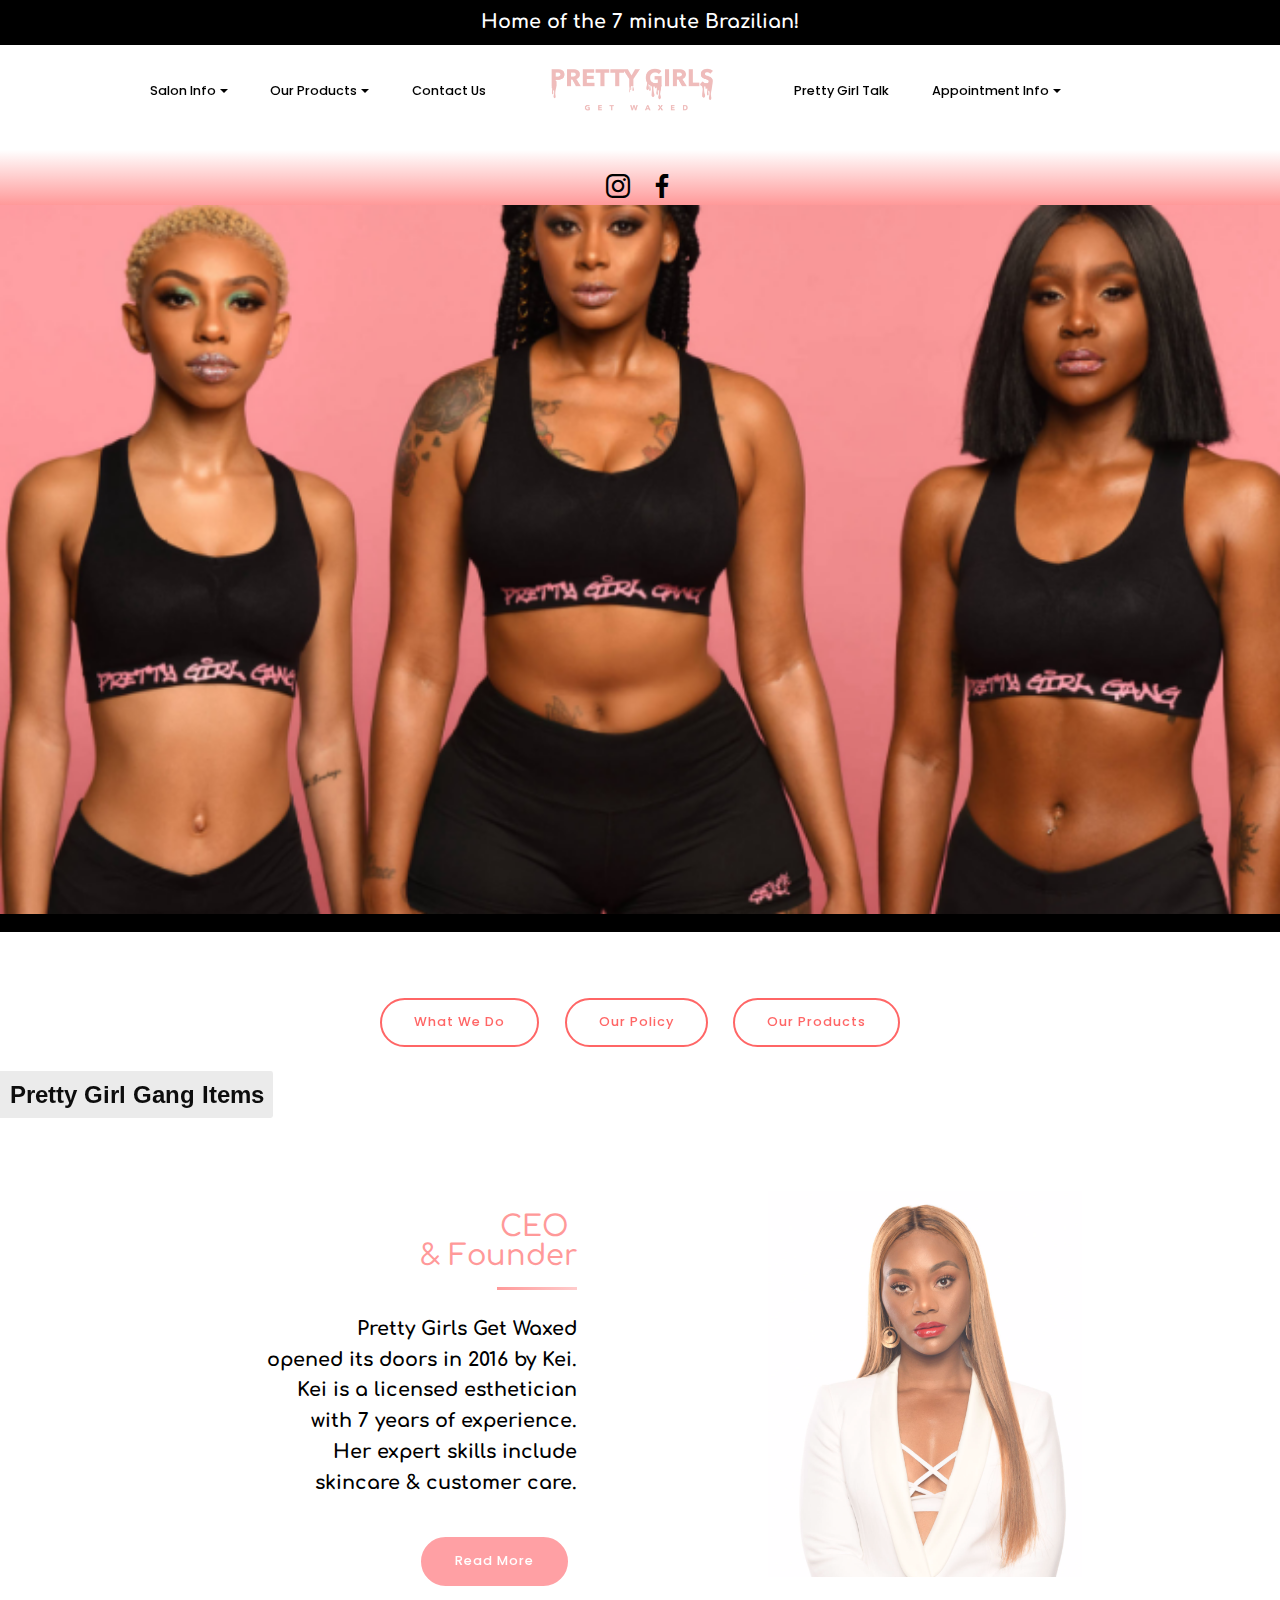
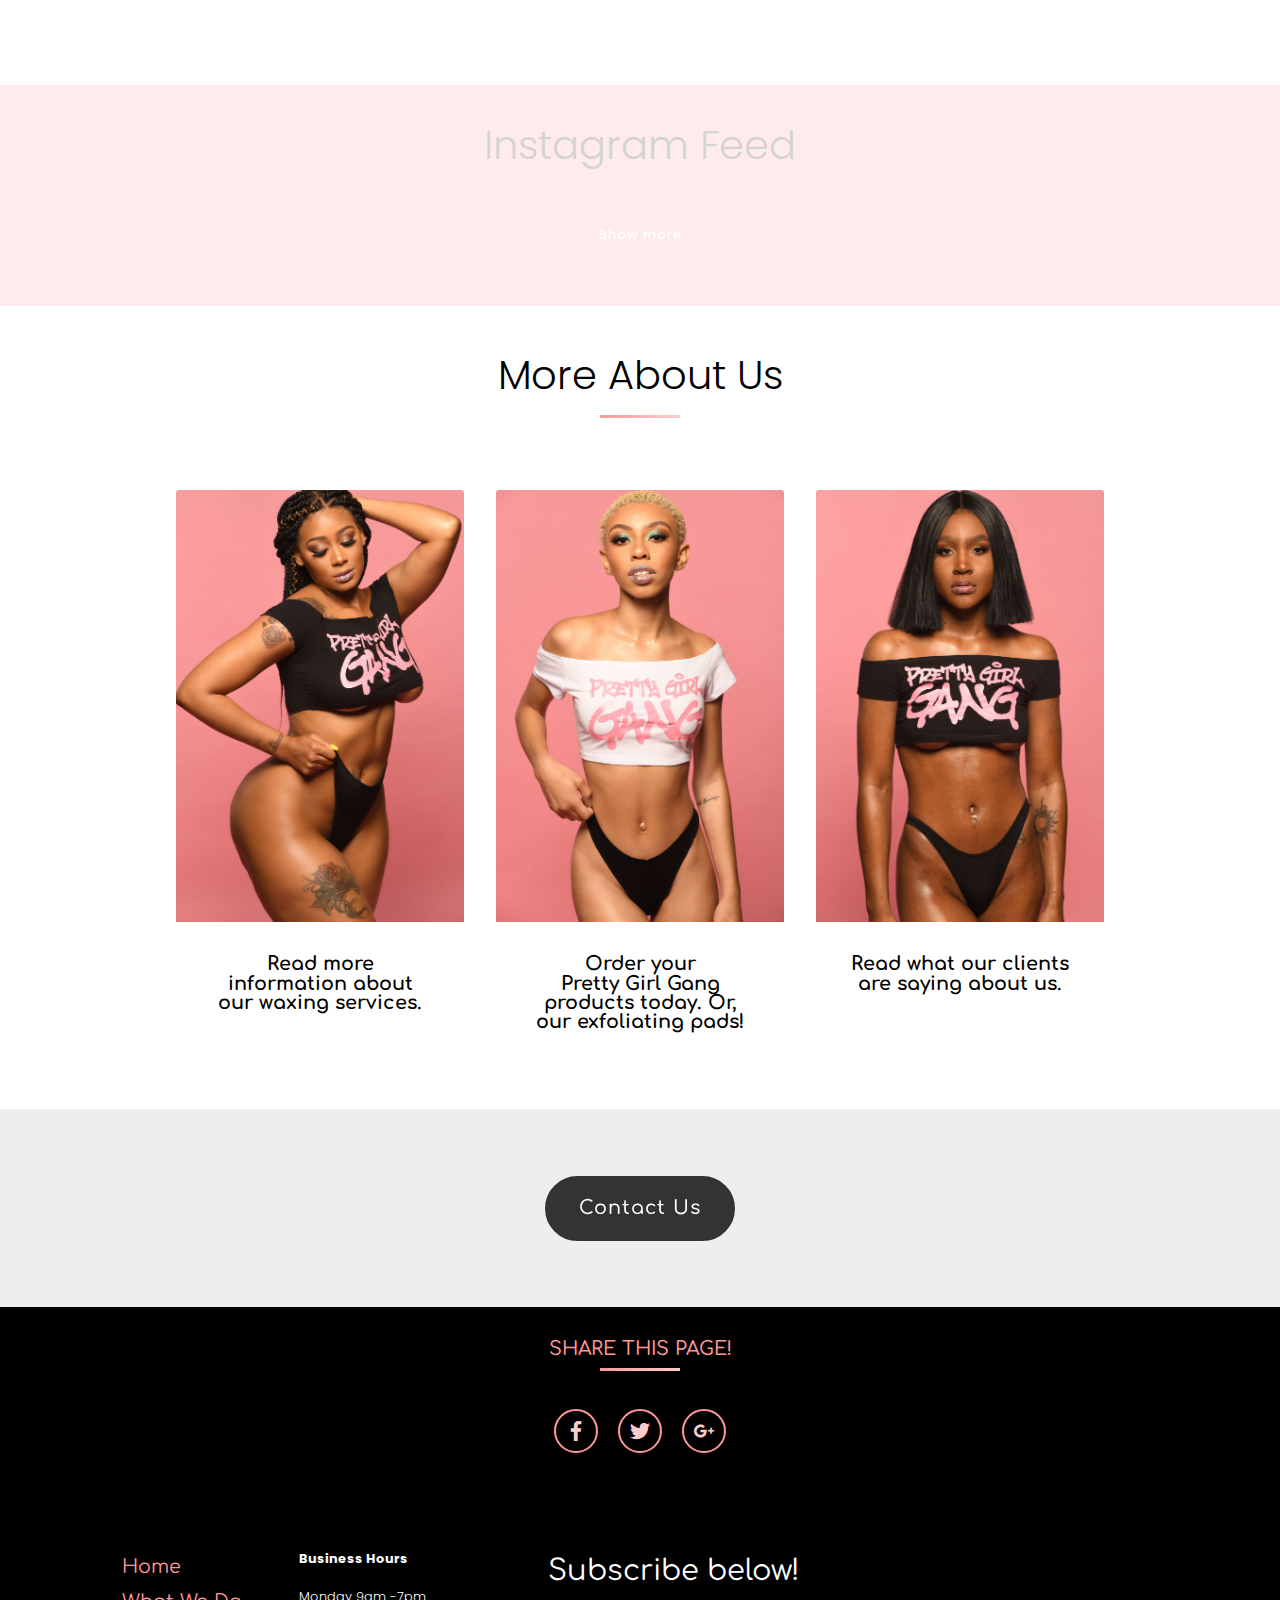
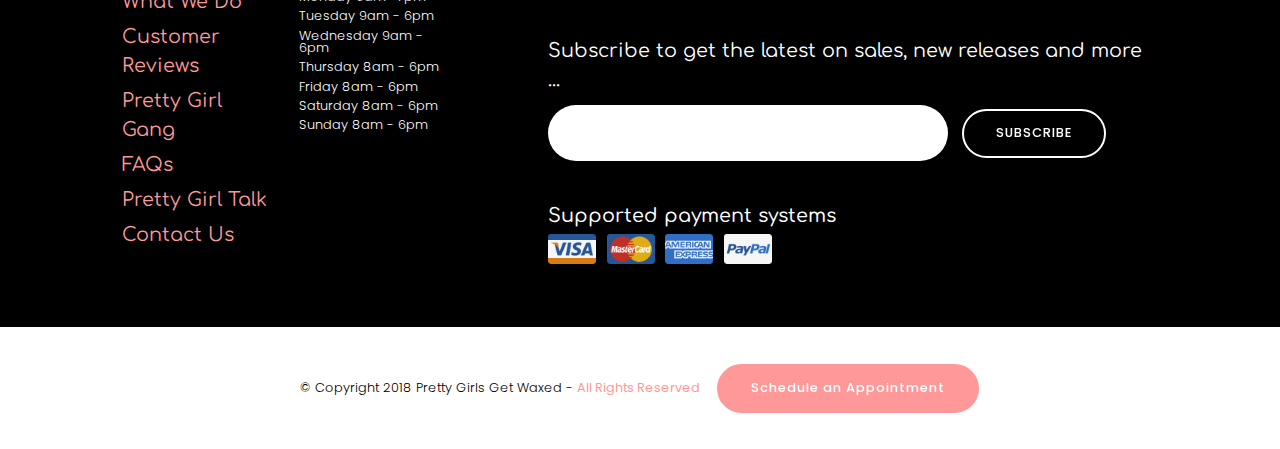
==== commit 5fbaf967: "create github pages" ====
--- a/index.html
+++ b/index.html
@@ -31,7 +31,7 @@
   
   
   
-<link rel="stylesheet" href = "assets/wowslider-init/boundary/style.css"></link></head>
+<link rel="stylesheet" href = "assets/wowslider-init/premium/style.css"></link></head>
 <body>
 
 <!-- Google Analytics -->
@@ -151,7 +151,7 @@
     </div>
 </section>
 
-<section class="mbr-wowslider-container mbr-section mbr-section__container carousel slide mbr-section-nopadding mbr-wowslider-container--boundary" data-ride="carousel" data-keyboard="false" data-wrap="true" data-interval="false" id="wowslider-16" data-rv-view="8" style="background-color: rgb(0, 0, 0);">
+<section class="mbr-wowslider-container mbr-section mbr-section__container carousel slide mbr-section-nopadding mbr-wowslider-container--premium" data-ride="carousel" data-keyboard="false" data-wrap="true" data-interval="false" id="wowslider-16" data-rv-view="8" style="background-color: rgb(0, 0, 0);">
     <div class="mbr-wowslider">
         <div class="ws_images">
             <ul>
@@ -190,24 +190,9 @@
         </div>
         <div class="ws_shadow"></div>
         <div class="mbr-wowslider-options">
-            <div class="params" data-paddingbottom="0" data-anim-type="kenburns" data-theme="boundary" data-autoplay="true" data-paddingtop="0" data-fullscreen="true" data-showbullets="false" data-timeout="4" data-duration="5" data-height="360" data-width="650" data-responsive="2" data-showcaptions="true" data-captionseffect="fade" data-hidecontrols="true"></div>
+            <div class="params" data-paddingbottom="0" data-anim-type="kenburns" data-theme="premium" data-autoplay="true" data-paddingtop="0" data-fullscreen="true" data-showbullets="false" data-timeout="4" data-duration="5" data-height="360" data-width="650" data-responsive="2" data-showcaptions="true" data-captionseffect="move" data-hidecontrols="true"></div>
         </div>
 </div></section>
-
-<section class="cid-qX9EC6YAMx" id="content7-2m">
-
-    
-
-    
-    <div class="container-fluid">
-        <div class="row justify-content-center">
-            <div class="col-12 col-lg-6 col-md-8 align-center">
-                
-                <h2 class="mbr-section-title align-center mbr-fonts-style mbr-bold display-2"></h2>
-            </div>
-        </div>
-    </div>
-</section>
 
 <section class="mbr-section info1 cid-rbbnFsxGlc" id="info1-3j">
 
@@ -443,7 +428,7 @@
                     </span>
                     <div class="form1" data-form-type="formoid">
                         <div data-form-alert="" hidden="">Thanks for filling out the form!</div>
-                        <form class="mbr-form" action="https://mobirise.com/" method="post" data-form-title="My Mobirise Form"><input type="hidden" name="email" data-form-email="true" value="qbt62syAnTg+ac1NDUSwo2g6TOyD3t3IMfRAN2DraKVgAzNQlY6IHm2jnTZZYH034Z4u4ROVBakBzTz6C/0NNDniOG9PmlNBM2TDXPVD0ndnvoUU4GyVMvi49VDfRcLH">
+                        <form class="mbr-form" action="https://mobirise.com/" method="post" data-form-title="My Mobirise Form"><input type="hidden" name="email" data-form-email="true" value="hE8rPDM7B1UhXMV4iz+9m+//fjnqZxIu6Xqa9iRN3KnGUHjZYWR4FBn1w+waVn1w7x6DYoM/LHM47sMcTUwxiJLGXH9VurWF5zp1IMq2UNBxwrQJh5AAXkEMyKAITCBn">
                             <div class="input-wrap" data-for="email">
                                 <input type="text" class="field special-form display-7" name="email" data-form-field="E-mail" required="" id="email-footer3-a">
                             </div>
--- a/assets/mobirise/css/mbr-additional.css
+++ b/assets/mobirise/css/mbr-additional.css
@@ -1678,26 +1678,6 @@
 .cid-qW8KNWmdiG .menu-top B {
   color: #ffcccc;
 }
-.cid-qX9EC6YAMx {
-  padding-top: 120px;
-  padding-bottom: 120px;
-  background-color: #ffffff;
-}
-.cid-qX9EC6YAMx .container-fluid {
-  padding: 0 3rem;
-}
-.cid-qX9EC6YAMx .media-container-column {
-  padding: 0 2rem;
-}
-.cid-qX9EC6YAMx .mbr-section-title {
-  display: inline-block;
-  position: relative;
-}
-@media (max-width: 767px) {
-  .cid-qX9EC6YAMx .container-fluid {
-    padding: 0 1rem;
-  }
-}
 .cid-rbbnFsxGlc {
   padding-top: 120px;
   padding-bottom: 60px;
--- a/assets/wowslider-init/premium/style.css
+++ b/assets/wowslider-init/premium/style.css
@@ -0,0 +1,380 @@
+/*
+ *	generated by WOW Slider 8.7
+ *	template Premium
+ */
+@import url(https://fonts.googleapis.com/css?family=Arimo&subset=latin,cyrillic,latin-ext);
+.mbr-wowslider-container--premium .mbr-wowslider { 
+	display: block;
+	zoom: 1; 
+	position: relative;
+	width: 100%;
+	max-width: 100%;
+	max-height:none;
+	margin:0px auto 0px;
+	z-index:90;
+	text-align:left; /* reset align=center */
+	font-size: 10px;
+	text-shadow: none; /* fix some user styles */
+
+	/* reset box-sizing (to boostrap friendly) */
+	-webkit-box-sizing: content-box;
+	-moz-box-sizing: content-box;
+	box-sizing: content-box; 
+}
+* html .mbr-wowslider-container--premium .mbr-wowslider{ width:640px }
+.mbr-wowslider-container--premium .mbr-wowslider .ws_images ul{
+	position:relative;
+	width: 10000%; 
+	height:100%;
+	left:0;
+	list-style:none;
+	margin:0;
+	padding:0;
+	border-spacing:0;
+	overflow: visible;
+	/*table-layout:fixed;*/
+}
+.mbr-wowslider-container--premium .mbr-wowslider .ws_images ul li{
+	position: relative;
+	width:1%;
+	height:100%;
+	line-height:0; /*opera*/
+	overflow: hidden;
+	float:left;
+	/*font-size:0;*/
+	padding:0 0 0 0 !important;
+	margin:0 0 0 0 !important;
+}
+
+.mbr-wowslider-container--premium .mbr-wowslider .ws_images{
+	position: relative;
+	left:0;
+	top:0;
+	height:100%;
+	max-height:none;
+	max-width: 100%;
+	vertical-align: top;
+	border:none;
+	overflow: hidden;
+}
+.mbr-wowslider-container--premium .mbr-wowslider .ws_images ul a{
+	width:100%;
+	height:100%;
+	max-height:none;
+	display:block;
+	color:transparent;
+}
+.mbr-wowslider-container--premium .mbr-wowslider img{
+	max-width: none !important;
+}
+.mbr-wowslider-container--premium .mbr-wowslider .ws_images .ws_list img,
+.mbr-wowslider-container--premium .mbr-wowslider .ws_images > div > img{
+	width:100%;
+	border:none 0;
+	max-width: none;
+	padding:0;
+	margin:0;
+}
+.mbr-wowslider-container--premium .mbr-wowslider .ws_images > div > img {
+	max-height:none;
+}
+
+.mbr-wowslider-container--premium .mbr-wowslider .ws_images iframe {
+	position: absolute;
+	z-index: -1;
+}
+
+.mbr-wowslider-container--premium .mbr-wowslider .ws-title > div {
+	display: inline-block !important;
+}
+
+.mbr-wowslider-container--premium .mbr-wowslider a{ 
+	text-decoration: none; 
+	outline: none; 
+	border: none; 
+}
+
+.mbr-wowslider-container--premium .mbr-wowslider  .ws_bullets { 
+	float: left;
+	position:absolute;
+	z-index:70;
+}
+.mbr-wowslider-container--premium .mbr-wowslider  .ws_bullets div{
+	position:relative;
+	float:left;
+	font-size: 0px;
+}
+/* compatibility with Joomla styles */
+.mbr-wowslider-container--premium .mbr-wowslider  .ws_bullets a {
+	line-height: 0;
+}
+
+.mbr-wowslider-container--premium .mbr-wowslider  .ws_script{
+	display:none;
+}
+.mbr-wowslider-container--premium .mbr-wowslider sound, 
+.mbr-wowslider-container--premium .mbr-wowslider object{
+	position:absolute;
+}
+
+/* prevent some of users reset styles */
+.mbr-wowslider-container--premium .mbr-wowslider .ws_effect {
+	position: static;
+	width: 100%;
+	height: 100%;
+}
+
+.mbr-wowslider-container--premium .mbr-wowslider .ws_photoItem {
+	border: 2em solid #fff;
+	margin-left: -2em;
+	margin-top: -2em;
+}
+.mbr-wowslider-container--premium .mbr-wowslider .ws_cube_side {
+	background: #A6A5A9;
+}
+
+
+.mbr-wowslider-container--premium .mbr-wowslider.ws_gestures {
+	cursor: -webkit-grab;
+	cursor: -moz-grab;
+	cursor: url("[data-uri]"), move;
+}
+.mbr-wowslider-container--premium .mbr-wowslider.ws_gestures.ws_grabbing {
+	cursor: -webkit-grabbing;
+	cursor: -moz-grabbing;
+	cursor: url("[data-uri]"), move;
+}
+
+/* hide controls when video start play */
+.mbr-wowslider-container--premium .mbr-wowslider.ws_video_playing .ws_bullets,
+.mbr-wowslider-container--premium .mbr-wowslider.ws_video_playing .ws_fullscreen,
+.mbr-wowslider-container--premium .mbr-wowslider.ws_video_playing .ws_next,
+.mbr-wowslider-container--premium .mbr-wowslider.ws_video_playing .ws_prev {
+	display: none;
+}
+
+
+/* youtube/vimeo buttons */
+.mbr-wowslider-container--premium .mbr-wowslider .ws_video_btn {
+	position: absolute;
+	display: none;
+	cursor: pointer;
+	top: 0;
+	left: 0;
+	width: 100%;
+	height: 100%;
+	z-index: 55;
+}
+.mbr-wowslider-container--premium .mbr-wowslider .ws_video_btn.ws_youtube,
+.mbr-wowslider-container--premium .mbr-wowslider .ws_video_btn.ws_vimeo {
+	display: block;
+}
+.mbr-wowslider-container--premium .mbr-wowslider .ws_video_btn div {
+	position: absolute;
+	background-image: url(./playvideo.png);
+	background-size: 200%;
+	top: 50%;
+	left: 50%;
+	width: 7em;
+	height: 5em;
+	margin-left: -3.5em;
+	margin-top: -2.5em;
+}
+.mbr-wowslider-container--premium .mbr-wowslider .ws_video_btn.ws_youtube div {
+	background-position: 0 0;
+}
+.mbr-wowslider-container--premium .mbr-wowslider .ws_video_btn.ws_youtube:hover div {
+	background-position: 100% 0;
+}
+.mbr-wowslider-container--premium .mbr-wowslider .ws_video_btn.ws_vimeo div {
+	background-position: 0 100%;
+}
+.mbr-wowslider-container--premium .mbr-wowslider .ws_video_btn.ws_vimeo:hover div {
+	background-position: 100% 100%;
+}
+
+.mbr-wowslider-container--premium .mbr-wowslider .ws_playpause.ws_hide {
+	display: none !important;
+}
+
+.mbr-wowslider-container--premium .mbr-wowslider  .ws_bullets { 
+	padding: 5px; 
+}
+.mbr-wowslider-container--premium .mbr-wowslider .ws_bullets a { 
+	width:20px;
+	height:20px;
+	background: url(./bullet.png) left top;
+	float: left; 
+	text-indent: -4000px; 
+	position:relative;
+	margin-left:7px;
+	color:transparent;
+}
+.mbr-wowslider-container--premium .mbr-wowslider .ws_bullets a:hover{
+	background-position: 0 50%;	
+}
+.mbr-wowslider-container--premium .mbr-wowslider .ws_bullets a.ws_selbull{ 
+	background-position: 0 100%;
+}	
+.mbr-wowslider-container--premium .mbr-wowslider a.ws_next, .mbr-wowslider-container--premium .mbr-wowslider a.ws_prev {
+	background-size: 200%;
+
+	position:absolute;
+	top:50%;
+	margin-top:-2.4em;
+	z-index:60;
+	height: 5em;
+	width: 5em;
+	background-image: url(./arrows.png);
+}
+.mbr-wowslider-container--premium .mbr-wowslider a.ws_next{
+	background-position: 100% 0;
+	right:0.5em;
+}
+.mbr-wowslider-container--premium .mbr-wowslider a.ws_prev {
+	left:0.5em;
+	background-position: 0 0; 
+}
+.mbr-wowslider-container--premium .mbr-wowslider a.ws_next:hover{
+	background-position: 100% 100%;
+}
+.mbr-wowslider-container--premium .mbr-wowslider a.ws_prev:hover {
+	background-position: 0 100%; 
+}
+
+/*playpause*/
+.mbr-wowslider-container--premium .mbr-wowslider .ws_playpause {
+    width: 5em;
+    height: 5em;
+    position: absolute;
+    top: 50%;
+    left: 50%;
+    margin-left: -2.5em;
+    margin-top: -2.5em;
+    z-index: 59;
+	background-size: 100%;
+}
+
+.mbr-wowslider-container--premium .mbr-wowslider .ws_pause {
+    background-image: url(./pause.png);
+}
+
+.mbr-wowslider-container--premium .mbr-wowslider .ws_play {
+    background-image: url(./play.png);
+}
+
+.mbr-wowslider-container--premium .mbr-wowslider .ws_pause:hover, .mbr-wowslider-container--premium .mbr-wowslider .ws_play:hover {
+    background-position: 100% 100% !important;
+}/* bottom center */
+.mbr-wowslider-container--premium .mbr-wowslider  .ws_bullets {
+    bottom: 0px;
+	left:50%;
+}
+.mbr-wowslider-container--premium .mbr-wowslider  .ws_bullets div{
+	left:-50%;
+}
+.mbr-wowslider-container--premium .mbr-wowslider .ws-title{
+	position:absolute;
+	display:block;
+	font: 2.4em 'Arimo', sans-serif;
+	bottom: 1.2em;
+	left: 0;
+	margin-right:0.3em;
+	color:#000;
+	z-index: 50;
+	line-height: 1em;
+	font-weight: bold;
+}
+.mbr-wowslider-container--premium .mbr-wowslider .ws-title div,.mbr-wowslider-container--premium .mbr-wowslider .ws-title span{
+	display:inline-block;
+	background-color:rgba(220, 220, 220, 0.6);
+	border-radius:0 0.1em 0.1em 0;
+	-moz-border-radius:0 0.1em 0.1em 0;
+	-webkit-border-radius:0 0.1em 0.1em 0;
+}
+.mbr-wowslider-container--premium .mbr-wowslider .ws-title div{
+	display:block;
+	margin-top:0.3em;
+	font-size: 0.666em;
+	font-weight: normal;
+	color: #222222;
+	line-height: 1.15em;
+	padding:0.6em;
+}
+.mbr-wowslider-container--premium .mbr-wowslider .ws-title span{
+	padding:0.4em;
+	line-height: 1.15em;
+}.mbr-wowslider-container--premium .mbr-wowslider .ws_images > ul{
+	animation: wsBasic 16s infinite;
+	-moz-animation: wsBasic 16s infinite;
+	-webkit-animation: wsBasic 16s infinite;
+}
+@keyframes wsBasic{0%{left:-0%} 12.5%{left:-0%} 25%{left:-100%} 37.5%{left:-100%} 50%{left:-200%} 62.5%{left:-200%} 75%{left:-300%} 87.5%{left:-300%} }
+@-moz-keyframes wsBasic{0%{left:-0%} 12.5%{left:-0%} 25%{left:-100%} 37.5%{left:-100%} 50%{left:-200%} 62.5%{left:-200%} 75%{left:-300%} 87.5%{left:-300%} }
+@-webkit-keyframes wsBasic{0%{left:-0%} 12.5%{left:-0%} 25%{left:-100%} 37.5%{left:-100%} 50%{left:-200%} 62.5%{left:-200%} 75%{left:-300%} 87.5%{left:-300%} }
+
+.mbr-wowslider-container--premium .mbr-wowslider .ws_bullets  a img{
+	text-indent:0;
+	display:block;
+	bottom:20px;
+	left:-43px;
+	visibility:hidden;
+	position:absolute;
+    border: 4px solid rgba(220, 220, 220, 0.6);
+	border-radius:2px;
+	-moz-border-radius:2px;
+	-webkit-border-radius:2px;
+	max-width:none;
+}
+.mbr-wowslider-container--premium .mbr-wowslider .ws_bullets a:hover img{
+	visibility:visible;
+}
+
+.mbr-wowslider-container--premium .mbr-wowslider .ws_bulframe div div{
+	height:48px;
+	overflow:visible;
+	position:relative;
+}
+.mbr-wowslider-container--premium .mbr-wowslider .ws_bulframe div {
+	left:0;
+	overflow:hidden;
+	position:relative;
+	width:85px;
+	background-color:rgba(220, 220, 220, 0.6);
+}
+.mbr-wowslider-container--premium .mbr-wowslider  .ws_bullets .ws_bulframe{
+	display:none;
+	bottom:25px;
+	overflow:visible;
+	position:absolute;
+	cursor:pointer;
+    border: 4px solid rgba(220, 220, 220, 0.6);
+	border-radius:2px;
+	-moz-border-radius:2px;
+	-webkit-border-radius:2px;
+}
+.mbr-wowslider-container--premium .mbr-wowslider .ws_bulframe span{
+	display:block;
+	position:absolute;
+	bottom:-10px;
+	margin-left:-1px;
+	left:43px;
+	background:url(./triangle.png);
+	width:15px;
+	height:6px;
+}.mbr-wowslider-container--premium .mbr-wowslider .ws_bulframe div div{
+	height: auto;
+}
+
+@media all and (max-width:760px) {
+	.mbr-wowslider-container--premium .mbr-wowslider .ws_fullscreen {
+		display: block;
+	}
+}
+@media all and (max-width:400px){
+	.mbr-wowslider-container--premium .mbr-wowslider .ws_controls,
+	.mbr-wowslider-container--premium .mbr-wowslider .ws_bullets,
+	.mbr-wowslider-container--premium .mbr-wowslider .ws_thumbs{
+		display: none
+	}
+}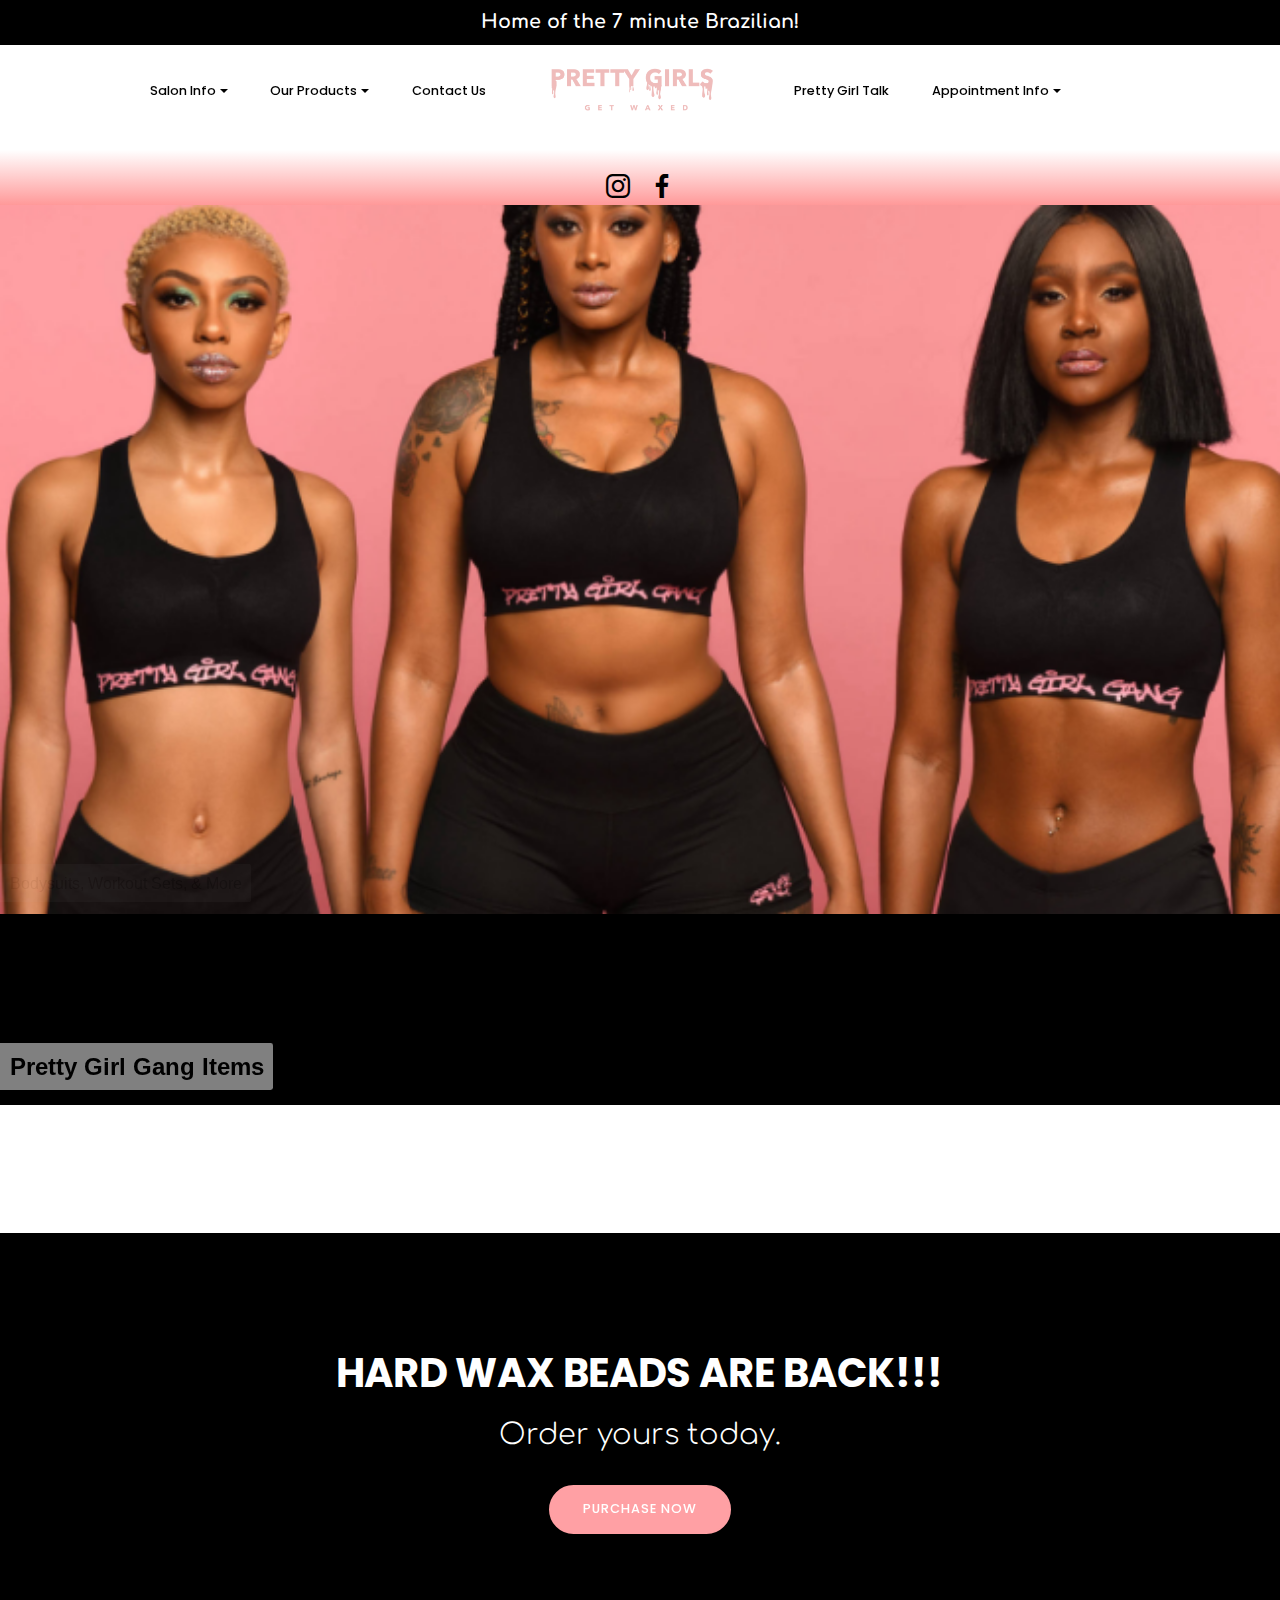
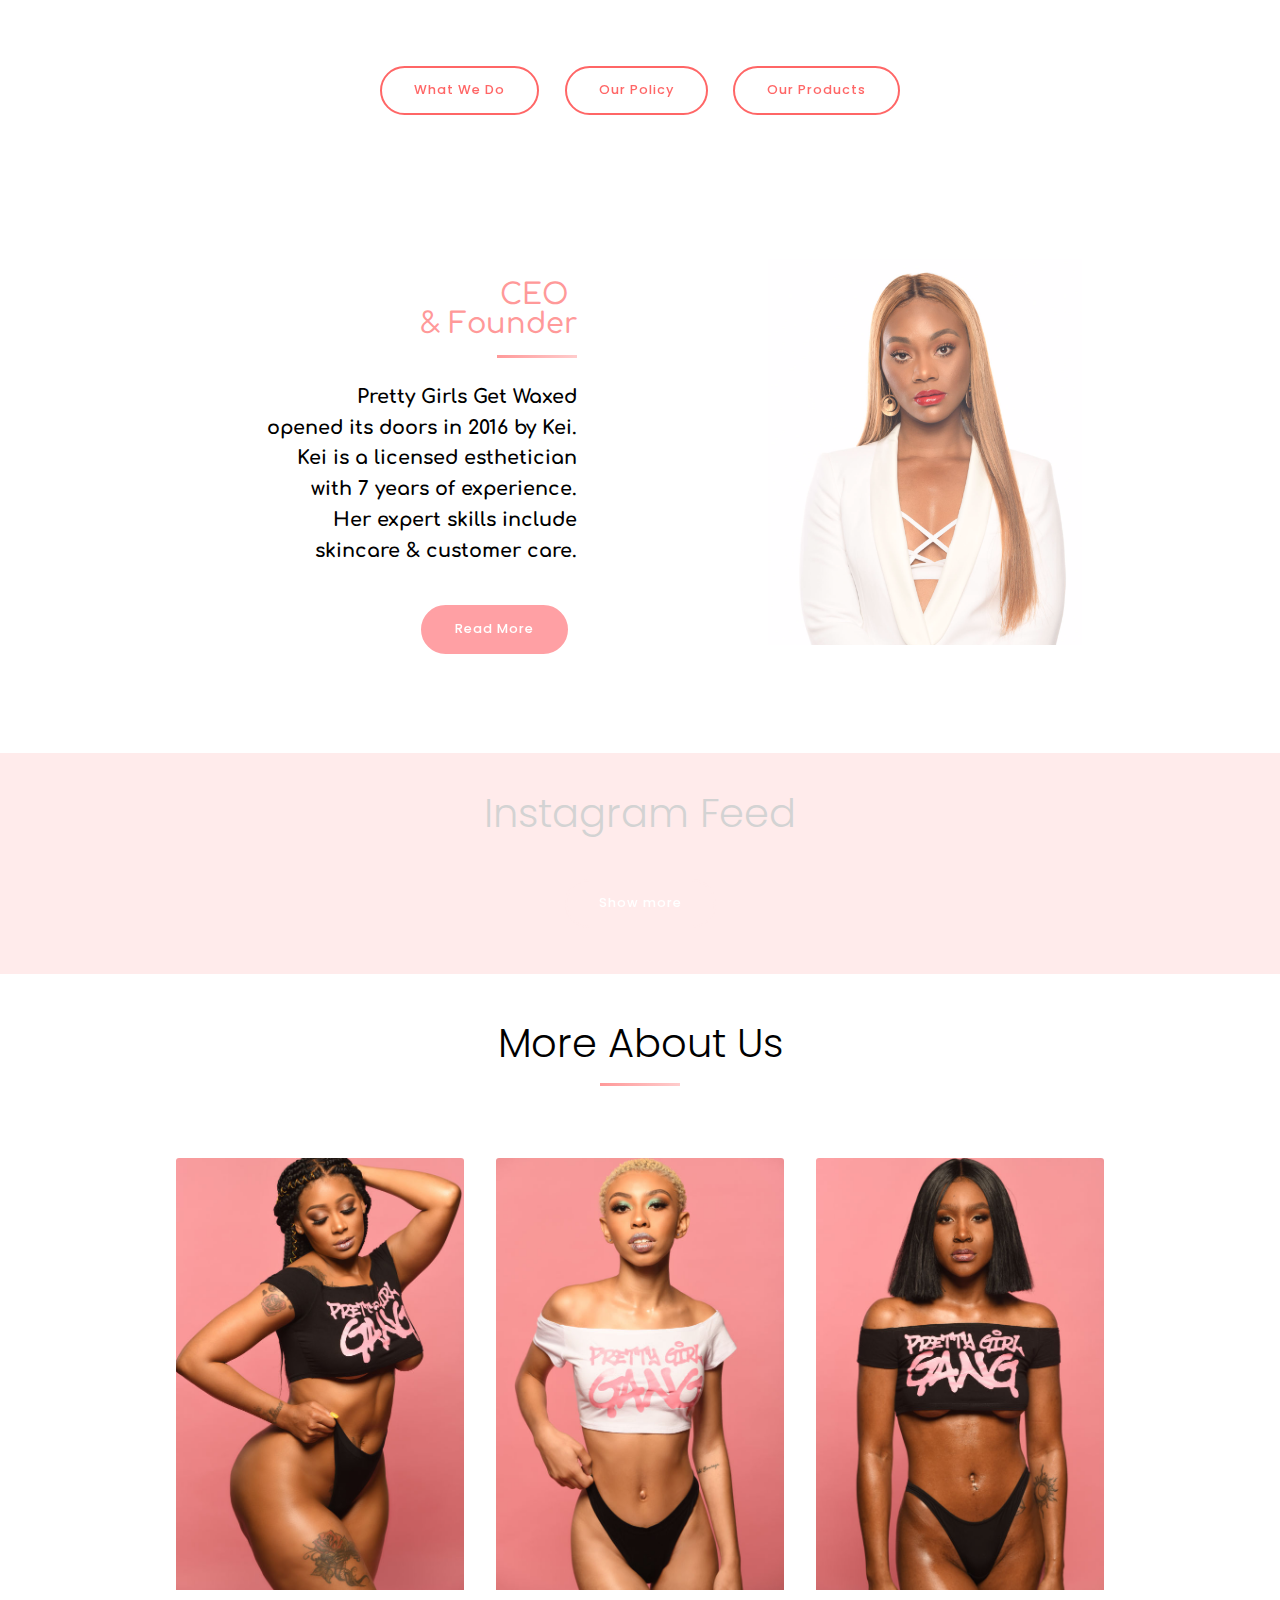
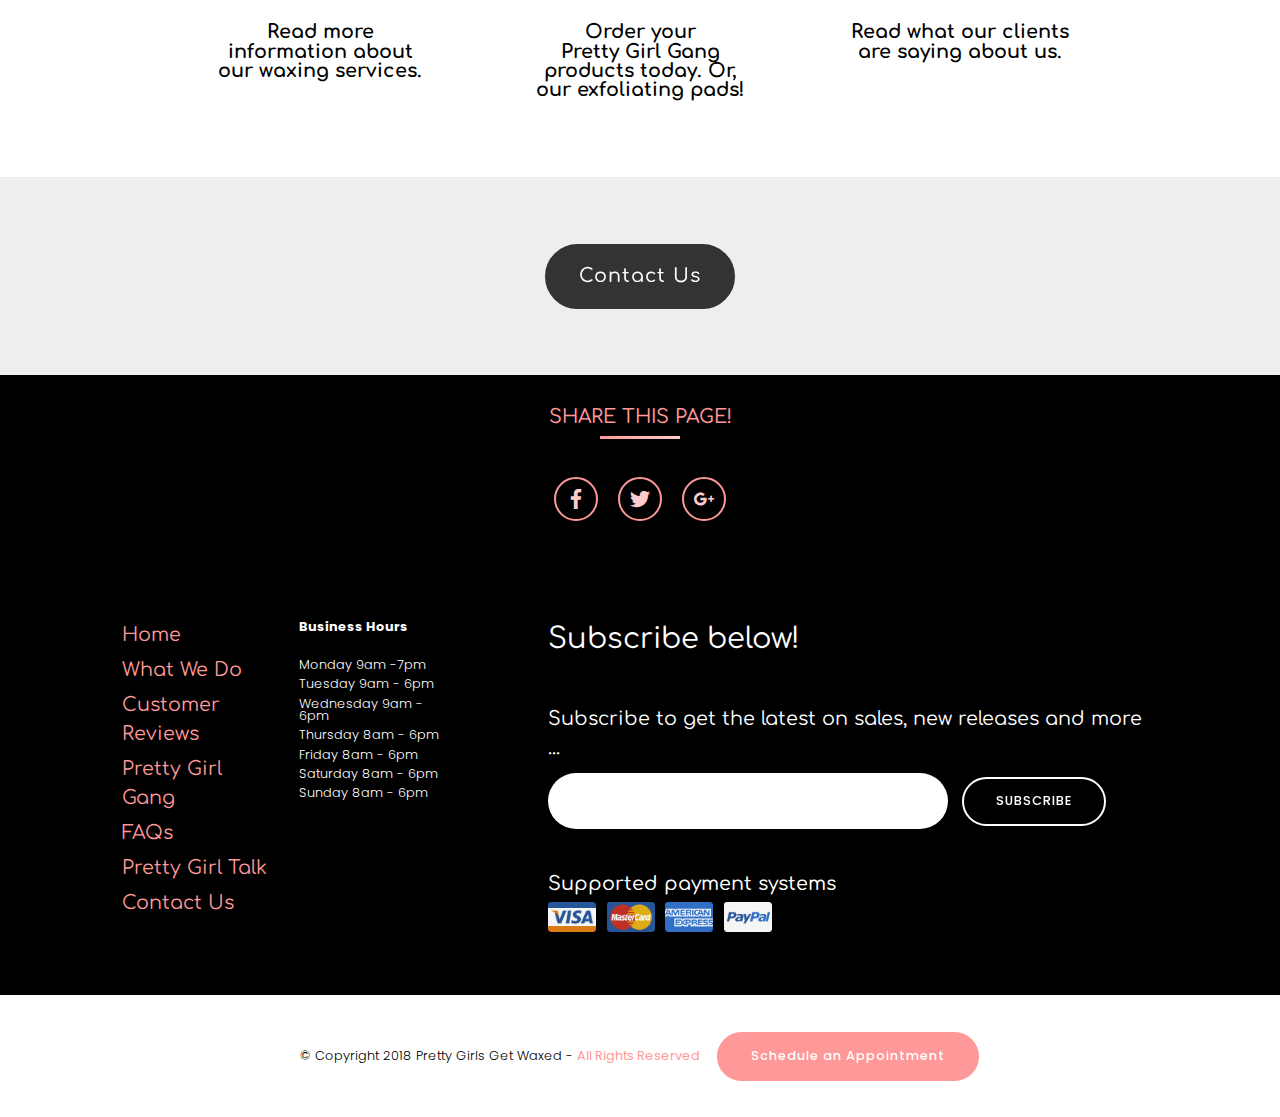
==== commit dac1c0de: "create github pages" ====
--- a/index.html
+++ b/index.html
@@ -151,7 +151,7 @@
     </div>
 </section>
 
-<section class="mbr-wowslider-container mbr-section mbr-section__container carousel slide mbr-section-nopadding mbr-wowslider-container--premium" data-ride="carousel" data-keyboard="false" data-wrap="true" data-interval="false" id="wowslider-16" data-rv-view="8" style="background-color: rgb(0, 0, 0);">
+<section class="mbr-wowslider-container mbr-section mbr-section__container carousel slide mbr-section-nopadding mbr-wowslider-container--premium" data-ride="carousel" data-keyboard="false" data-wrap="true" data-interval="false" id="wowslider-16" data-rv-view="1681" style="background-color: rgb(0, 0, 0);">
     <div class="mbr-wowslider">
         <div class="ws_images">
             <ul>
@@ -190,9 +190,24 @@
         </div>
         <div class="ws_shadow"></div>
         <div class="mbr-wowslider-options">
-            <div class="params" data-paddingbottom="0" data-anim-type="kenburns" data-theme="premium" data-autoplay="true" data-paddingtop="0" data-fullscreen="true" data-showbullets="false" data-timeout="4" data-duration="5" data-height="360" data-width="650" data-responsive="2" data-showcaptions="true" data-captionseffect="move" data-hidecontrols="true"></div>
+            <div class="params" data-paddingbottom="0" data-anim-type="kenburns" data-theme="premium" data-autoplay="true" data-paddingtop="0" data-fullscreen="true" data-showbullets="false" data-timeout="4" data-duration="5" data-height="360" data-width="650" data-responsive="3" data-showcaptions="true" data-captionseffect="move" data-hidecontrols="true"></div>
         </div>
 </div></section>
+
+<section class="cid-rbbCHpLPPJ" id="content7-3l">
+
+    
+
+    
+    <div class="container-fluid">
+        <div class="row justify-content-center">
+            <div class="col-12 col-lg-6 col-md-8 align-center">
+                
+                <h2 class="mbr-section-title align-center mbr-fonts-style mbr-bold display-2"></h2>
+            </div>
+        </div>
+    </div>
+</section>
 
 <section class="mbr-section info1 cid-rbbnFsxGlc" id="info1-3j">
 
@@ -256,7 +271,7 @@
     </div>          
 </section>
 
-<section class="mbr-instagram-feed" data-rows="2" data-per-row-slider="" data-spacing="5" data-full-width="" data-token="2206828144.727bfe1.26e70c270be8424d95dbfdcba988aa5b" data-per-row-grid="4" id="instagram-feed-block-3h" data-rv-view="33" style="background-color: rgb(255, 153, 153); padding-top: 40px; padding-bottom: 40px;">
+<section class="mbr-instagram-feed" data-rows="2" data-per-row-slider="" data-spacing="5" data-full-width="" data-token="2206828144.727bfe1.26e70c270be8424d95dbfdcba988aa5b" data-per-row-grid="4" id="instagram-feed-block-3h" data-rv-view="1706" style="background-color: rgb(255, 153, 153); padding-top: 40px; padding-bottom: 40px;">
     
     <div class="container container_toggle">
         <div class="row">
@@ -428,7 +443,7 @@
                     </span>
                     <div class="form1" data-form-type="formoid">
                         <div data-form-alert="" hidden="">Thanks for filling out the form!</div>
-                        <form class="mbr-form" action="https://mobirise.com/" method="post" data-form-title="My Mobirise Form"><input type="hidden" name="email" data-form-email="true" value="hE8rPDM7B1UhXMV4iz+9m+//fjnqZxIu6Xqa9iRN3KnGUHjZYWR4FBn1w+waVn1w7x6DYoM/LHM47sMcTUwxiJLGXH9VurWF5zp1IMq2UNBxwrQJh5AAXkEMyKAITCBn">
+                        <form class="mbr-form" action="https://mobirise.com/" method="post" data-form-title="My Mobirise Form"><input type="hidden" name="email" data-form-email="true" value="0jB1ZVaEali32+COS0pYt+TJtQBH7cdHLTDWLTwFMsYdTsv9dcQy1A2ilnfnX2F7UijaZOUB/T3g+w/X4dqhWLr1/NkzjwhiNmRGpVEWz+IhU36B1x7wynfmx7rQU4lN">
                             <div class="input-wrap" data-for="email">
                                 <input type="text" class="field special-form display-7" name="email" data-form-field="E-mail" required="" id="email-footer3-a">
                             </div>
--- a/assets/mobirise/css/mbr-additional.css
+++ b/assets/mobirise/css/mbr-additional.css
@@ -1678,6 +1678,26 @@
 .cid-qW8KNWmdiG .menu-top B {
   color: #ffcccc;
 }
+.cid-rbbCHpLPPJ {
+  padding-top: 30px;
+  padding-bottom: 90px;
+  background-color: #ffffff;
+}
+.cid-rbbCHpLPPJ .container-fluid {
+  padding: 0 3rem;
+}
+.cid-rbbCHpLPPJ .media-container-column {
+  padding: 0 2rem;
+}
+.cid-rbbCHpLPPJ .mbr-section-title {
+  display: inline-block;
+  position: relative;
+}
+@media (max-width: 767px) {
+  .cid-rbbCHpLPPJ .container-fluid {
+    padding: 0 1rem;
+  }
+}
 .cid-rbbnFsxGlc {
   padding-top: 120px;
   padding-bottom: 60px;
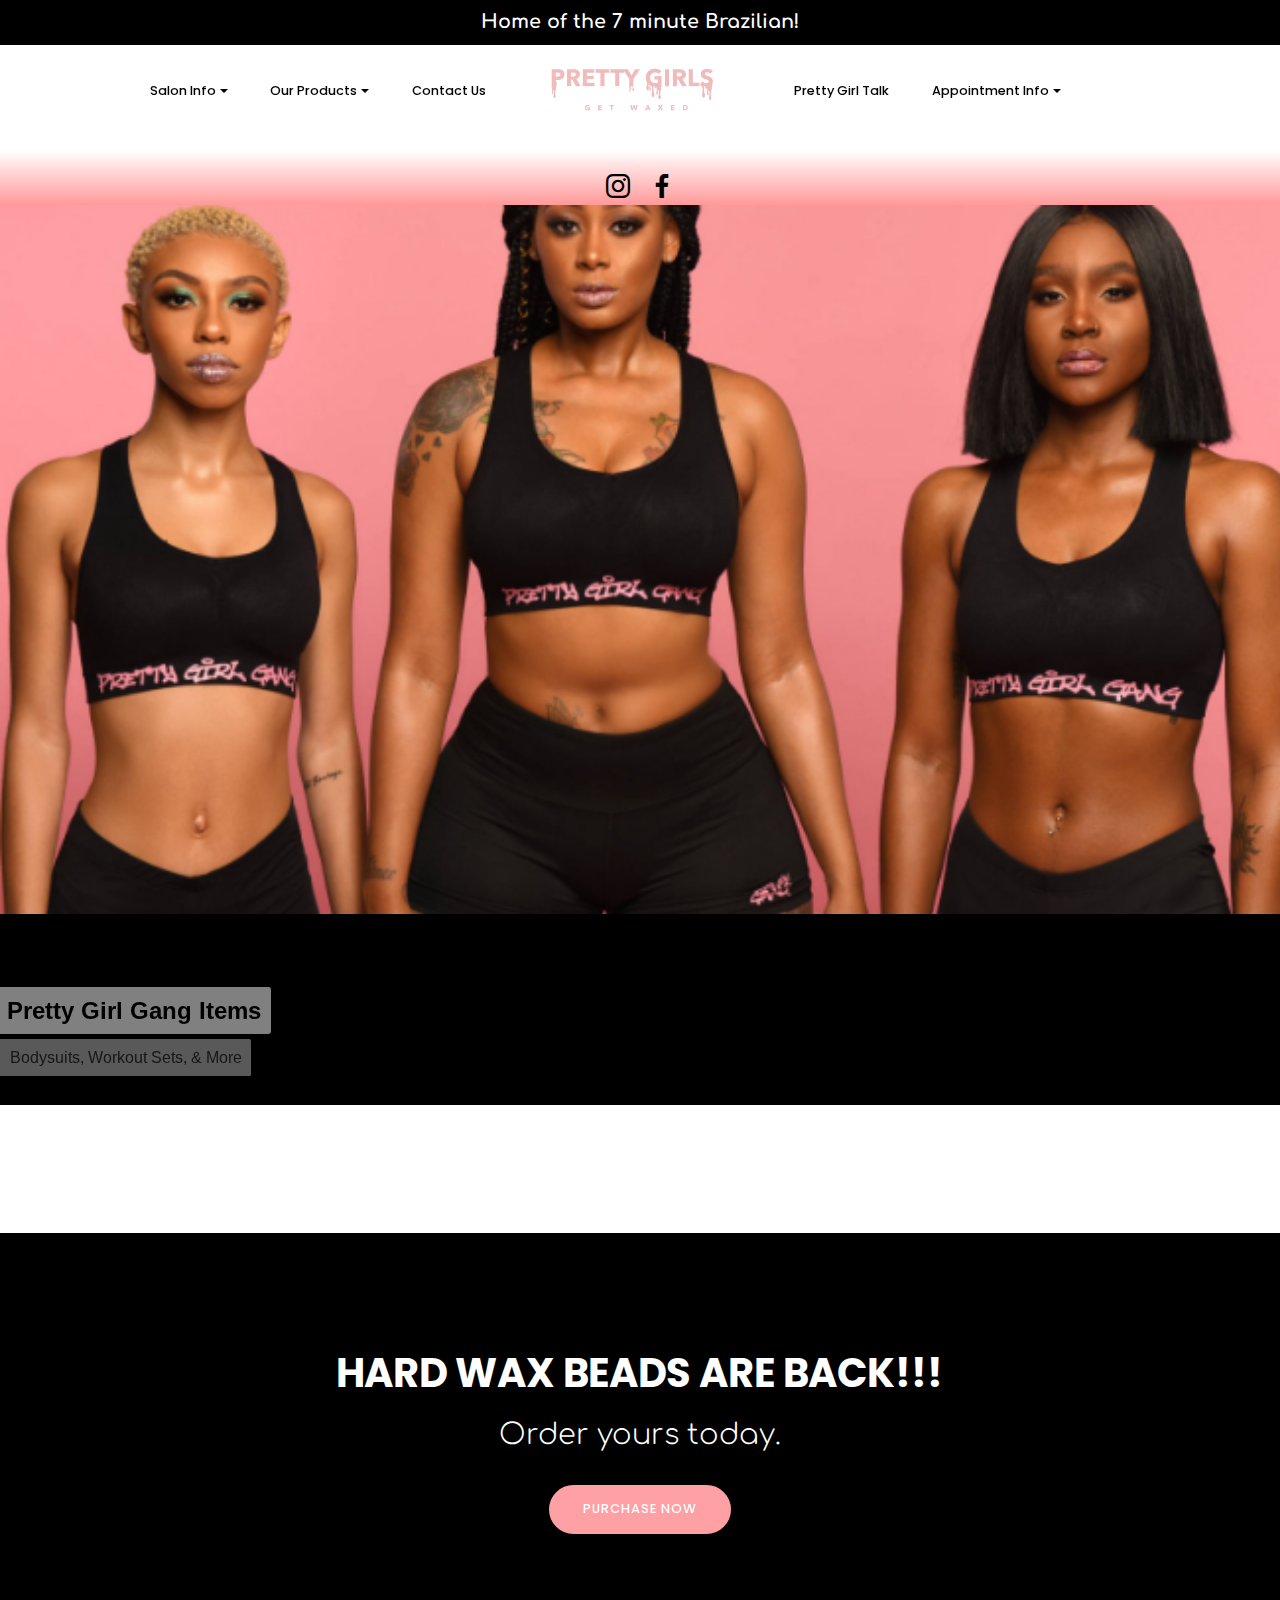
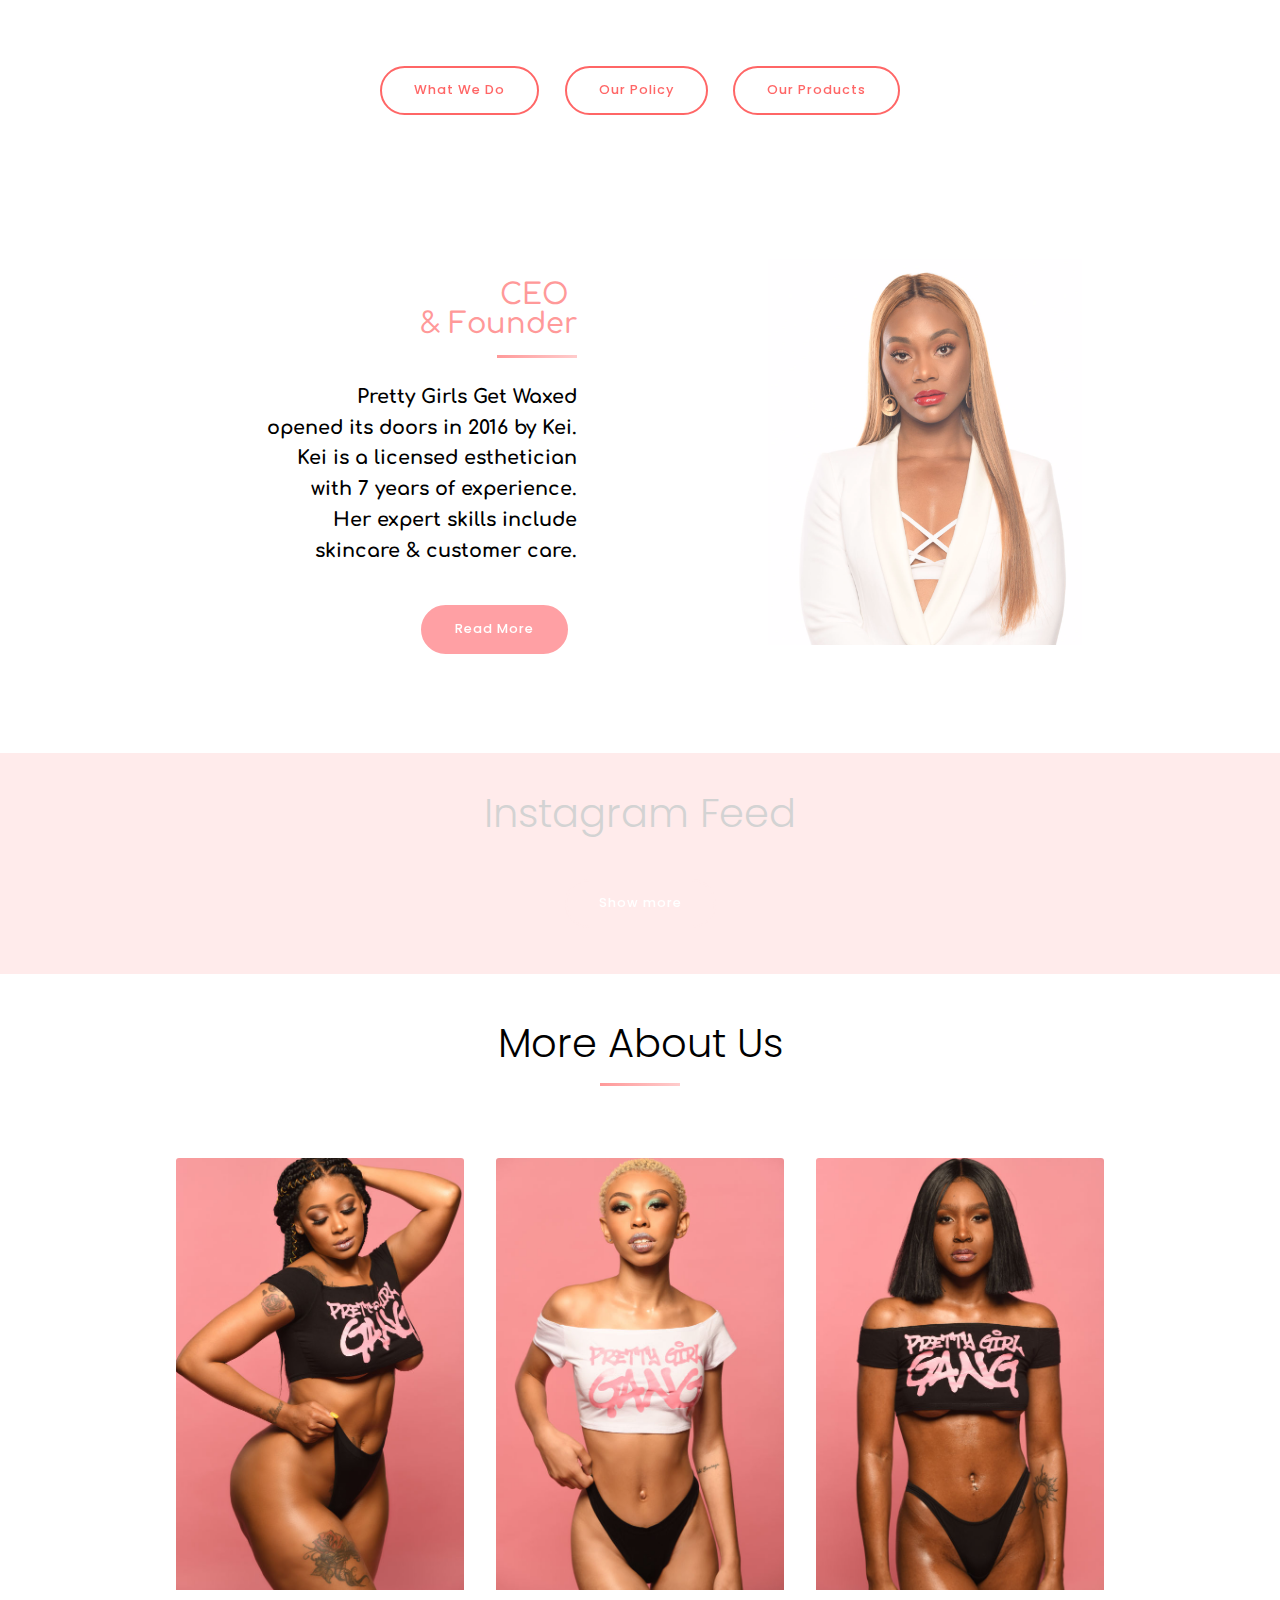
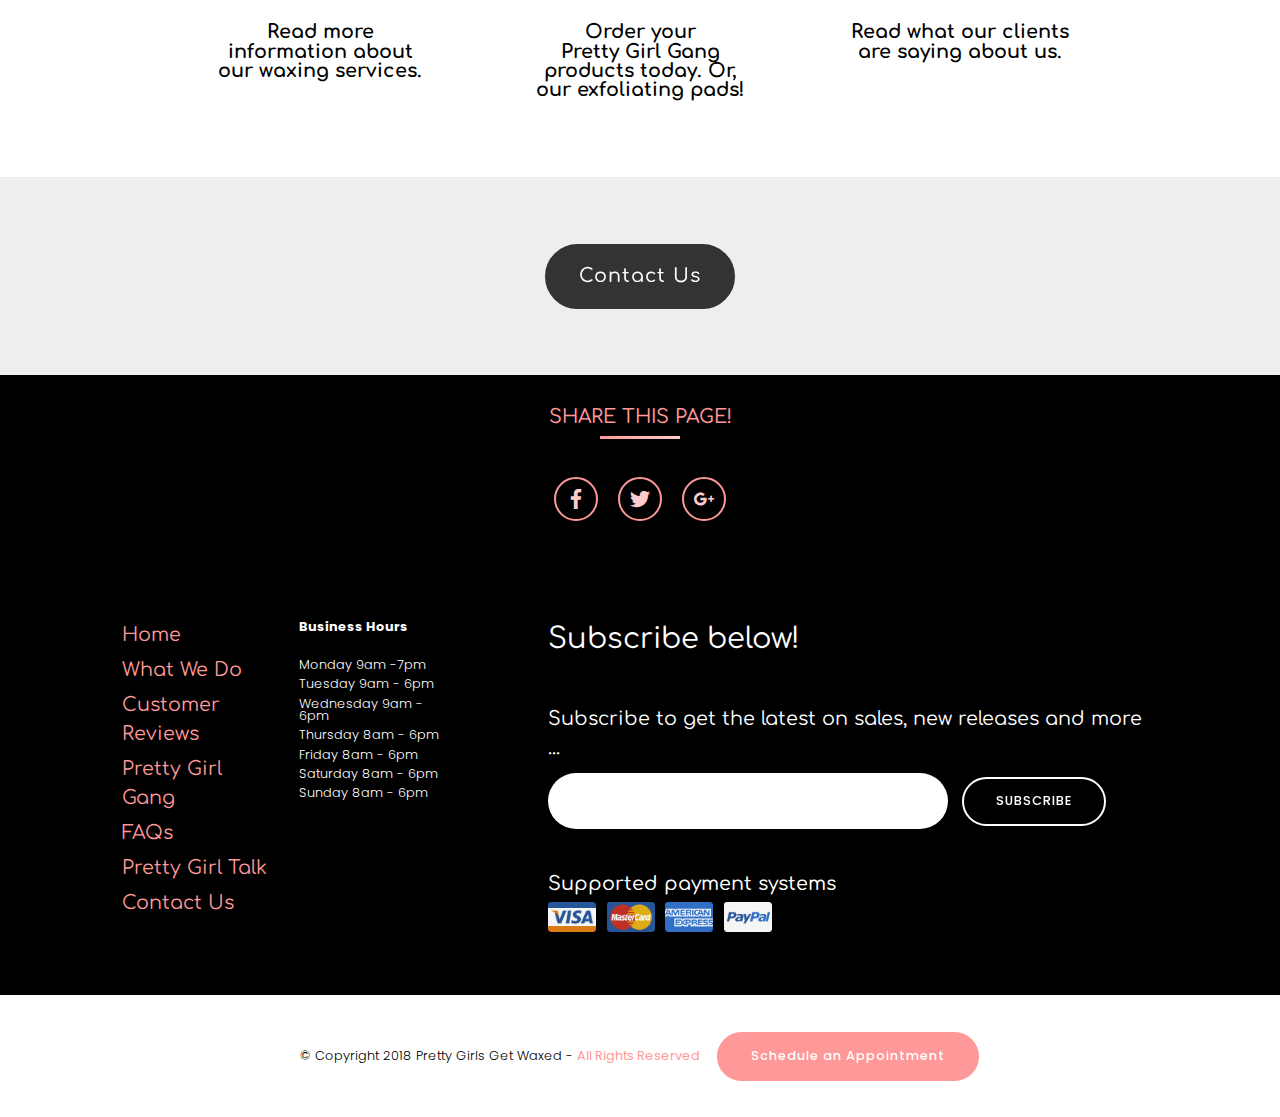
==== commit d77bf06c: "create github pages" ====
--- a/index.html
+++ b/index.html
@@ -443,7 +443,7 @@
                     </span>
                     <div class="form1" data-form-type="formoid">
                         <div data-form-alert="" hidden="">Thanks for filling out the form!</div>
-                        <form class="mbr-form" action="https://mobirise.com/" method="post" data-form-title="My Mobirise Form"><input type="hidden" name="email" data-form-email="true" value="0jB1ZVaEali32+COS0pYt+TJtQBH7cdHLTDWLTwFMsYdTsv9dcQy1A2ilnfnX2F7UijaZOUB/T3g+w/X4dqhWLr1/NkzjwhiNmRGpVEWz+IhU36B1x7wynfmx7rQU4lN">
+                        <form class="mbr-form" action="https://mobirise.com/" method="post" data-form-title="My Mobirise Form"><input type="hidden" name="email" data-form-email="true" value="4l38vnf5ESGqFIxVHt2fAq45fJ1DAmTQoDLpyM0X7TtZk1Y4758Hy6RmspwwTmz7bq9DEBW9iUXT0V2/w8CwhfkRWdbuodZUfjwwBU1Mr9ohaJZgR14SizO5EEP4CLoF">
                             <div class="input-wrap" data-for="email">
                                 <input type="text" class="field special-form display-7" name="email" data-form-field="E-mail" required="" id="email-footer3-a">
                             </div>
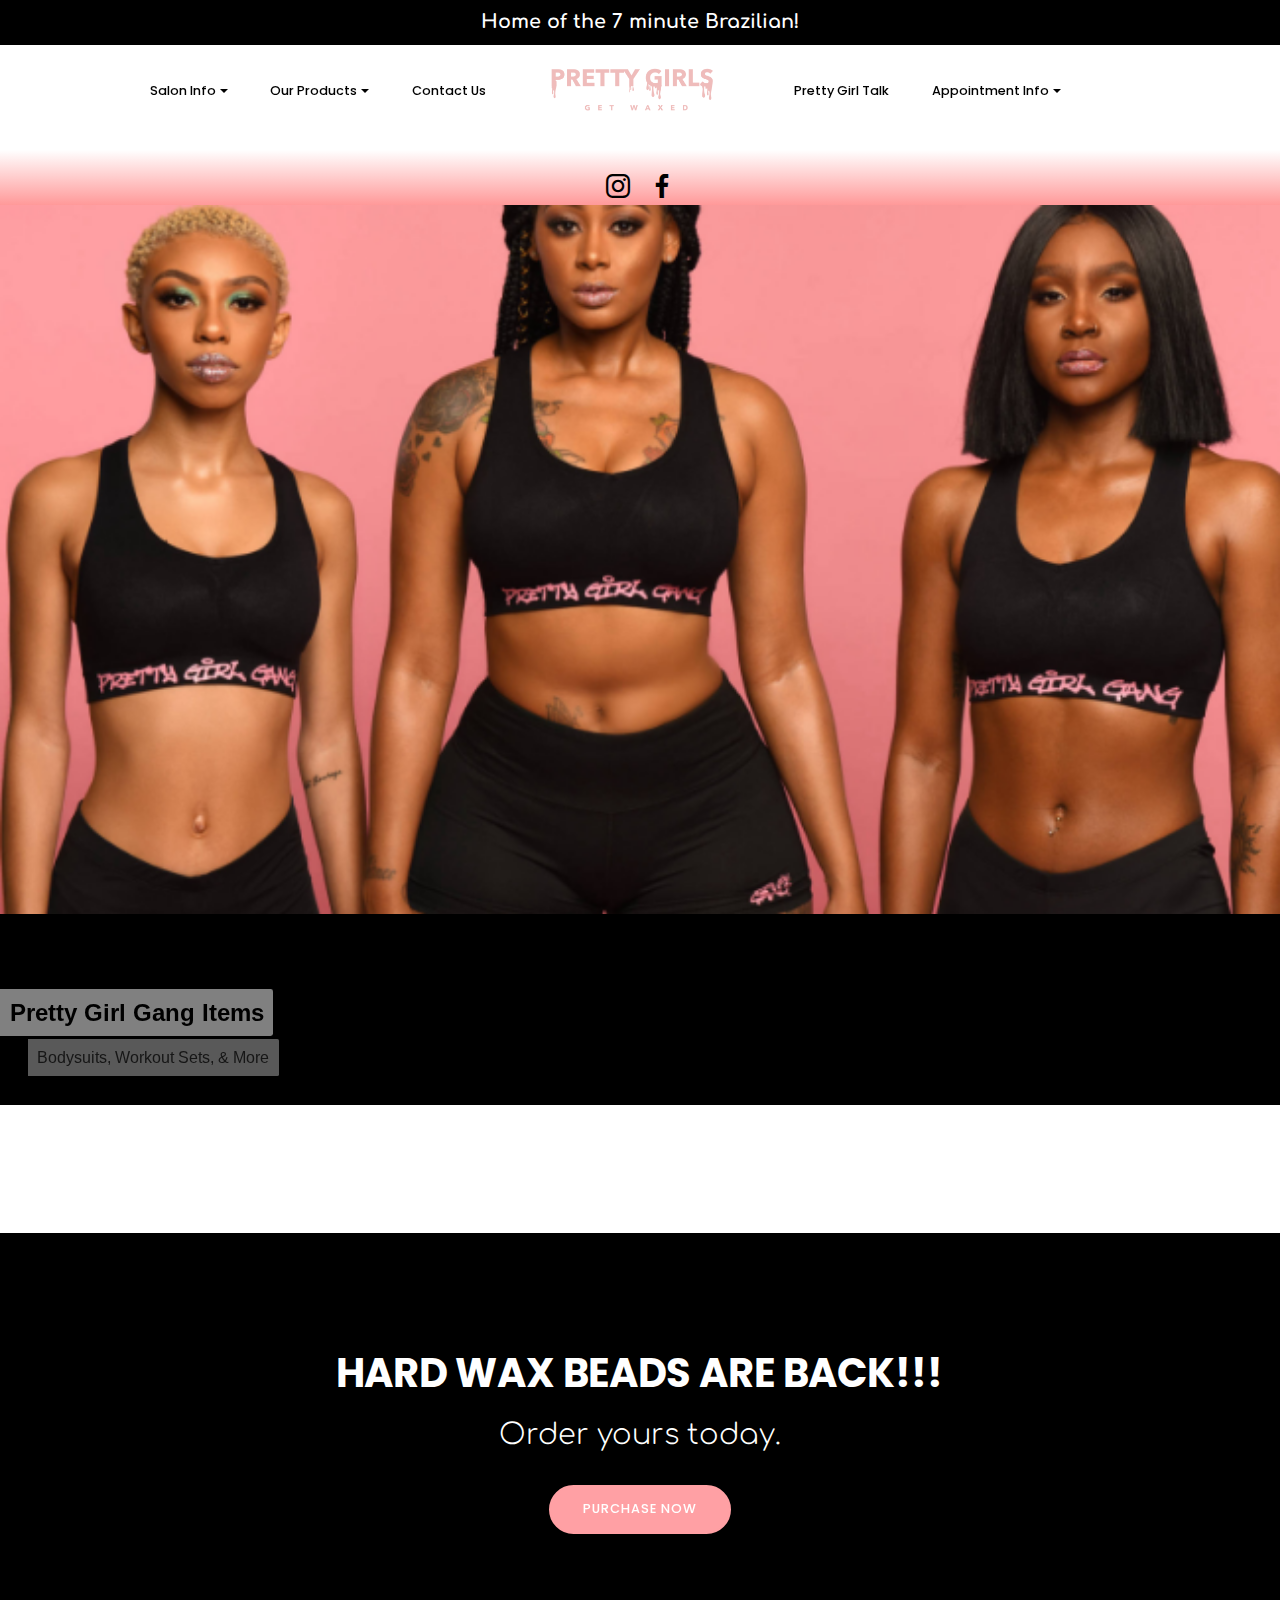
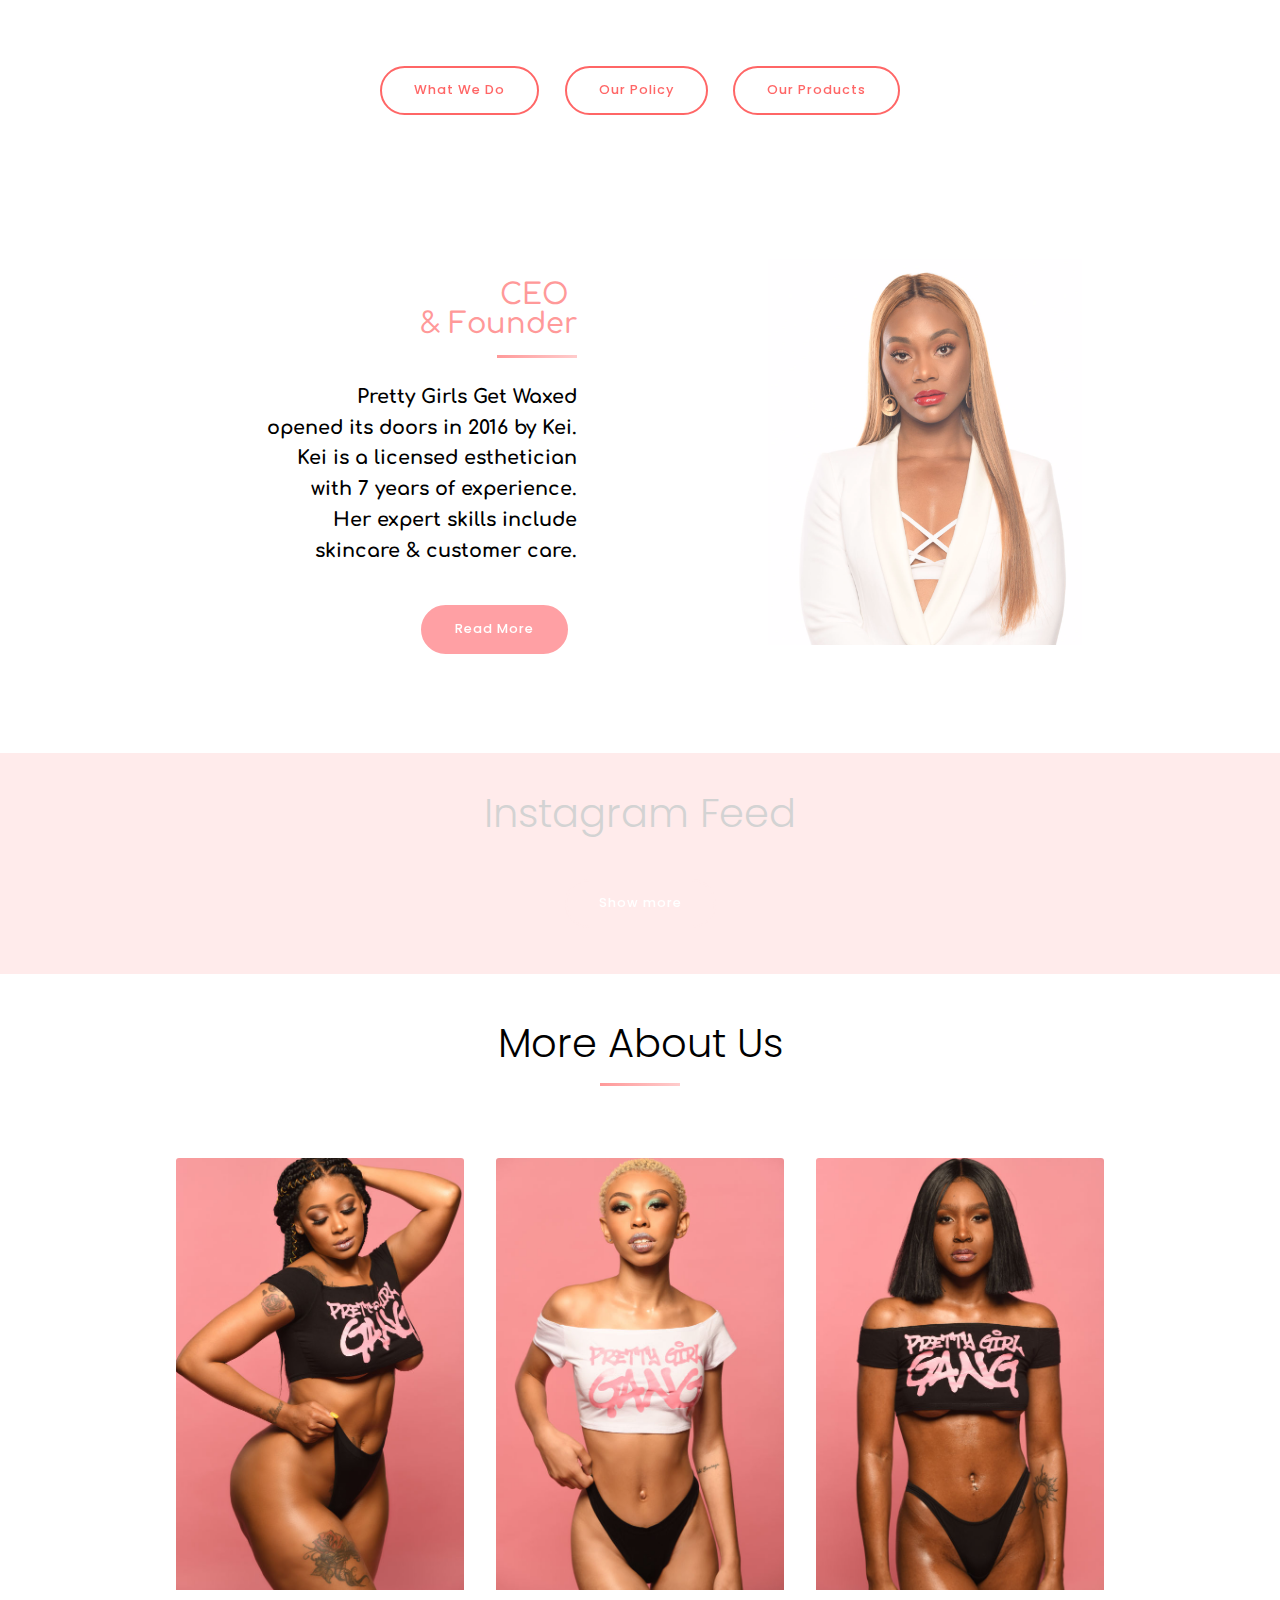
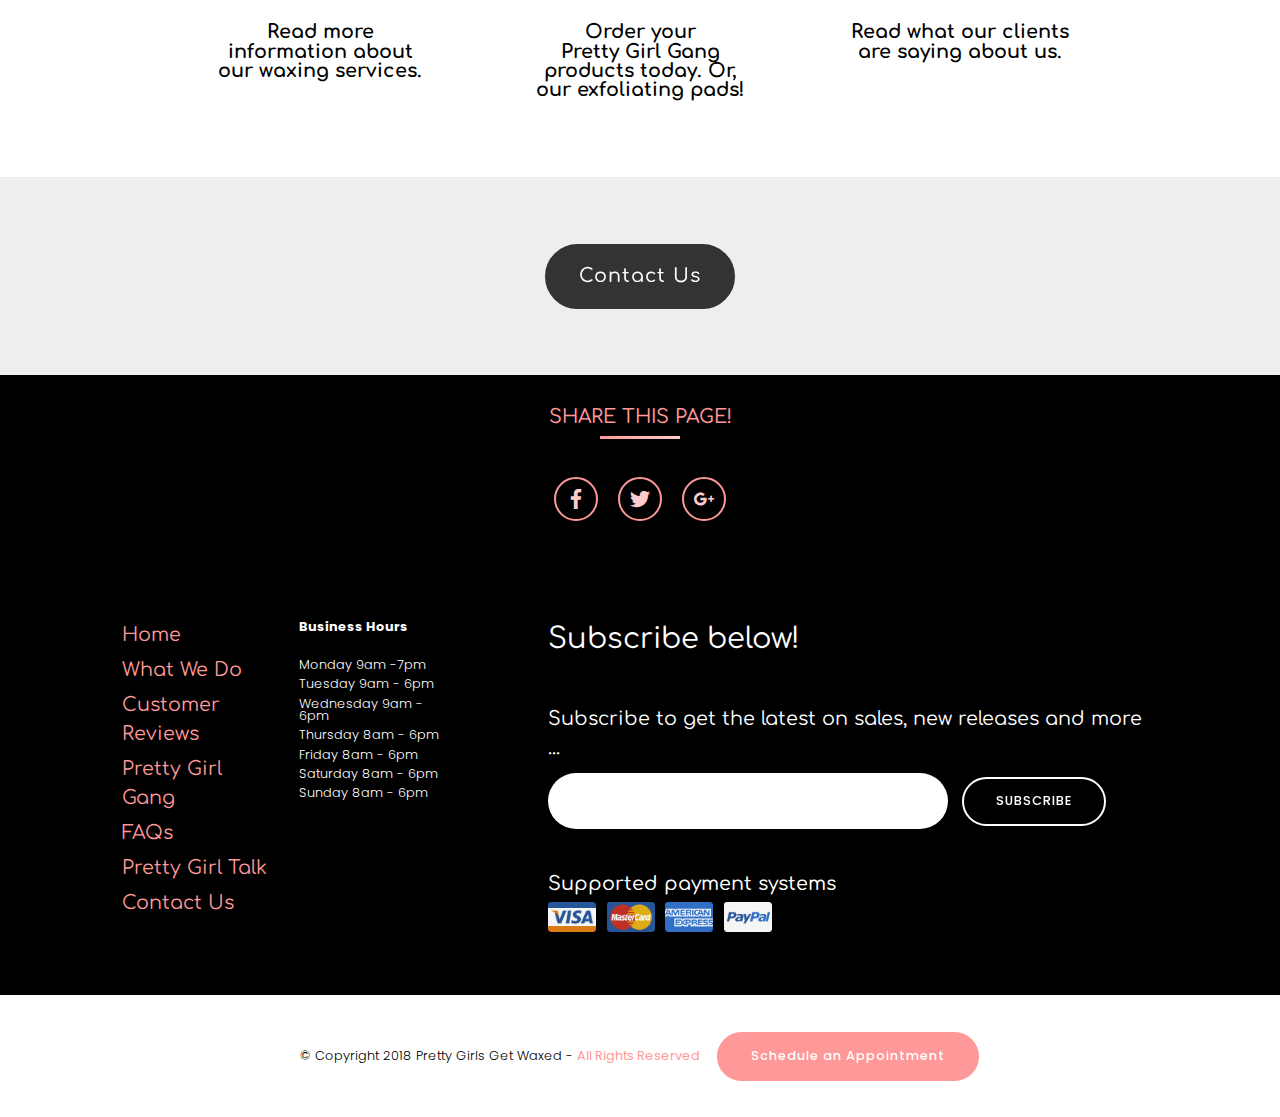
==== commit e74792ae: "create github pages" ====
--- a/index.html
+++ b/index.html
@@ -443,7 +443,7 @@
                     </span>
                     <div class="form1" data-form-type="formoid">
                         <div data-form-alert="" hidden="">Thanks for filling out the form!</div>
-                        <form class="mbr-form" action="https://mobirise.com/" method="post" data-form-title="My Mobirise Form"><input type="hidden" name="email" data-form-email="true" value="4l38vnf5ESGqFIxVHt2fAq45fJ1DAmTQoDLpyM0X7TtZk1Y4758Hy6RmspwwTmz7bq9DEBW9iUXT0V2/w8CwhfkRWdbuodZUfjwwBU1Mr9ohaJZgR14SizO5EEP4CLoF">
+                        <form class="mbr-form" action="https://mobirise.com/" method="post" data-form-title="My Mobirise Form"><input type="hidden" name="email" data-form-email="true" value="od44+pjJETINLUMcWwb77LlmeprbXcJeQNbVgeoAt4smbkIEu6W3wglHtBimI0Y0vDtMxUNLBvTNRPkrqfqBJYgdtt92KGia9+Cq619S8p0QeoILwt3KX407l4YzSKKo">
                             <div class="input-wrap" data-for="email">
                                 <input type="text" class="field special-form display-7" name="email" data-form-field="E-mail" required="" id="email-footer3-a">
                             </div>
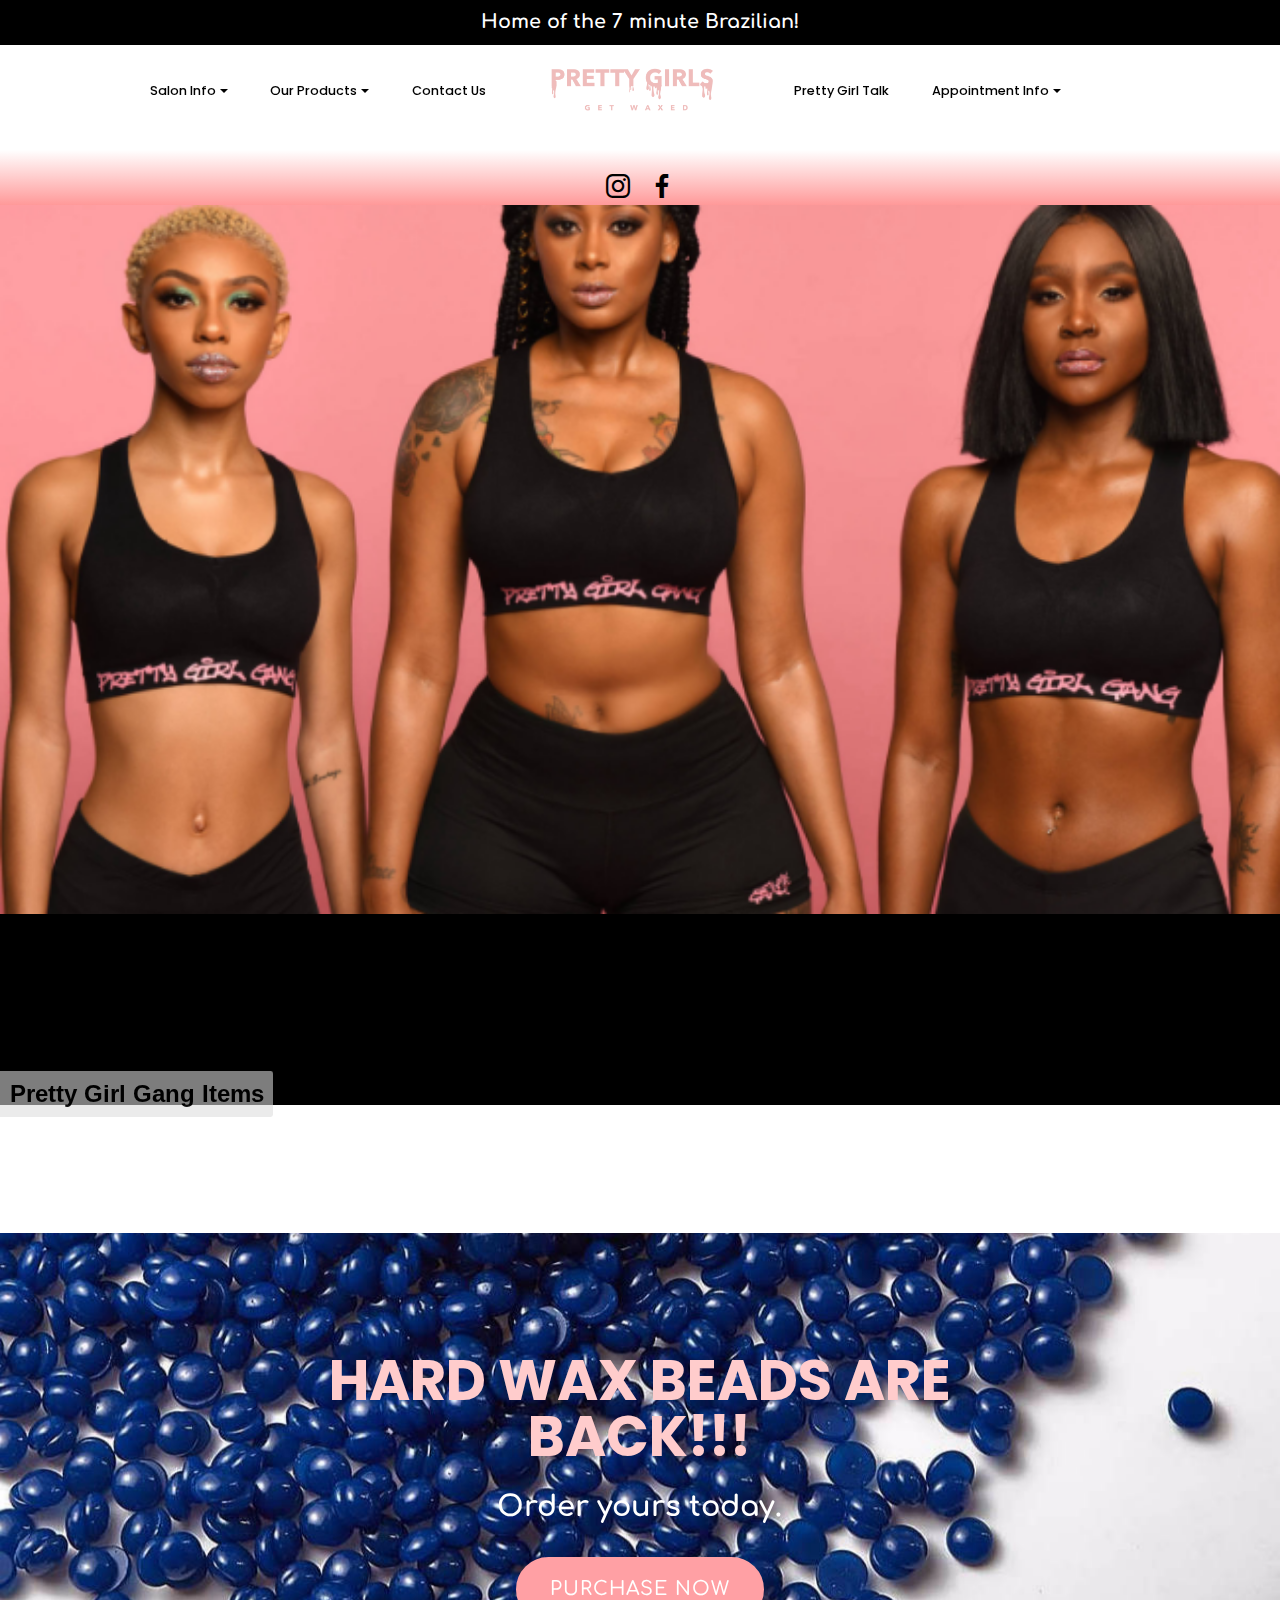
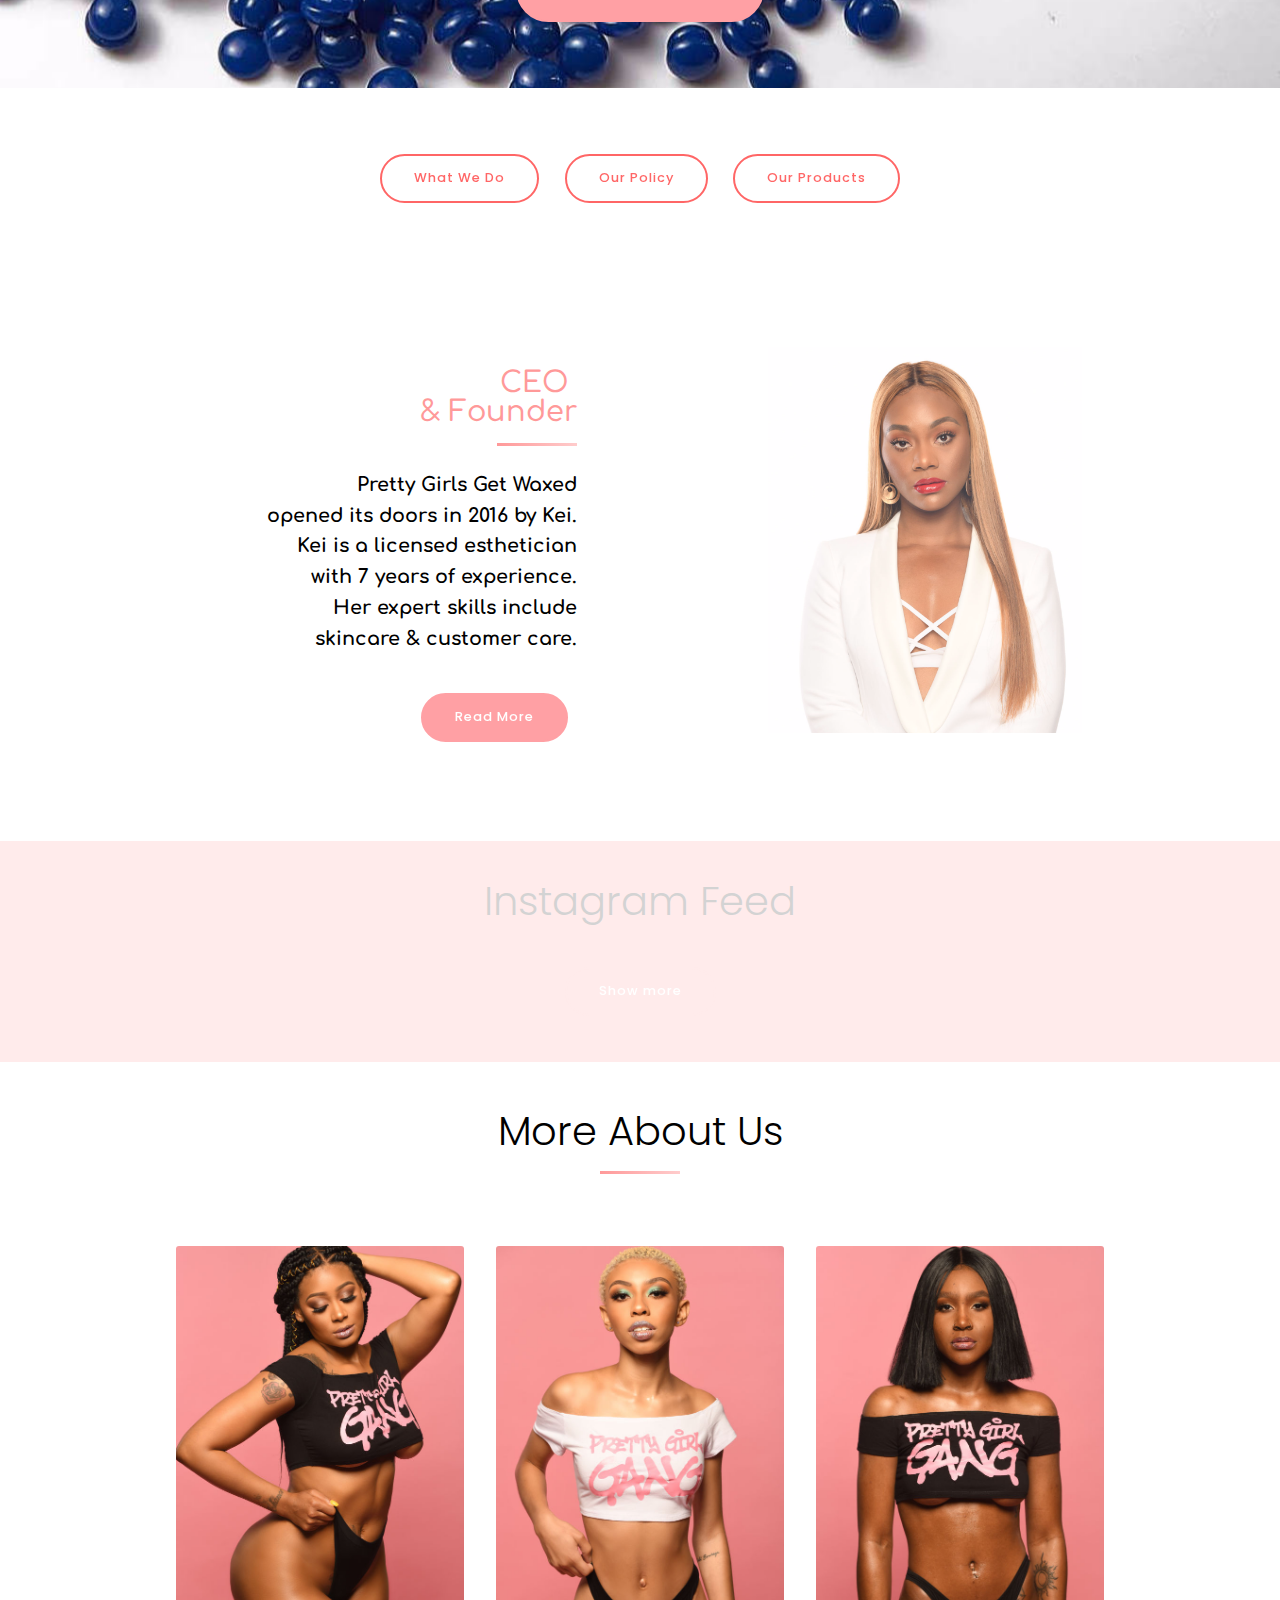
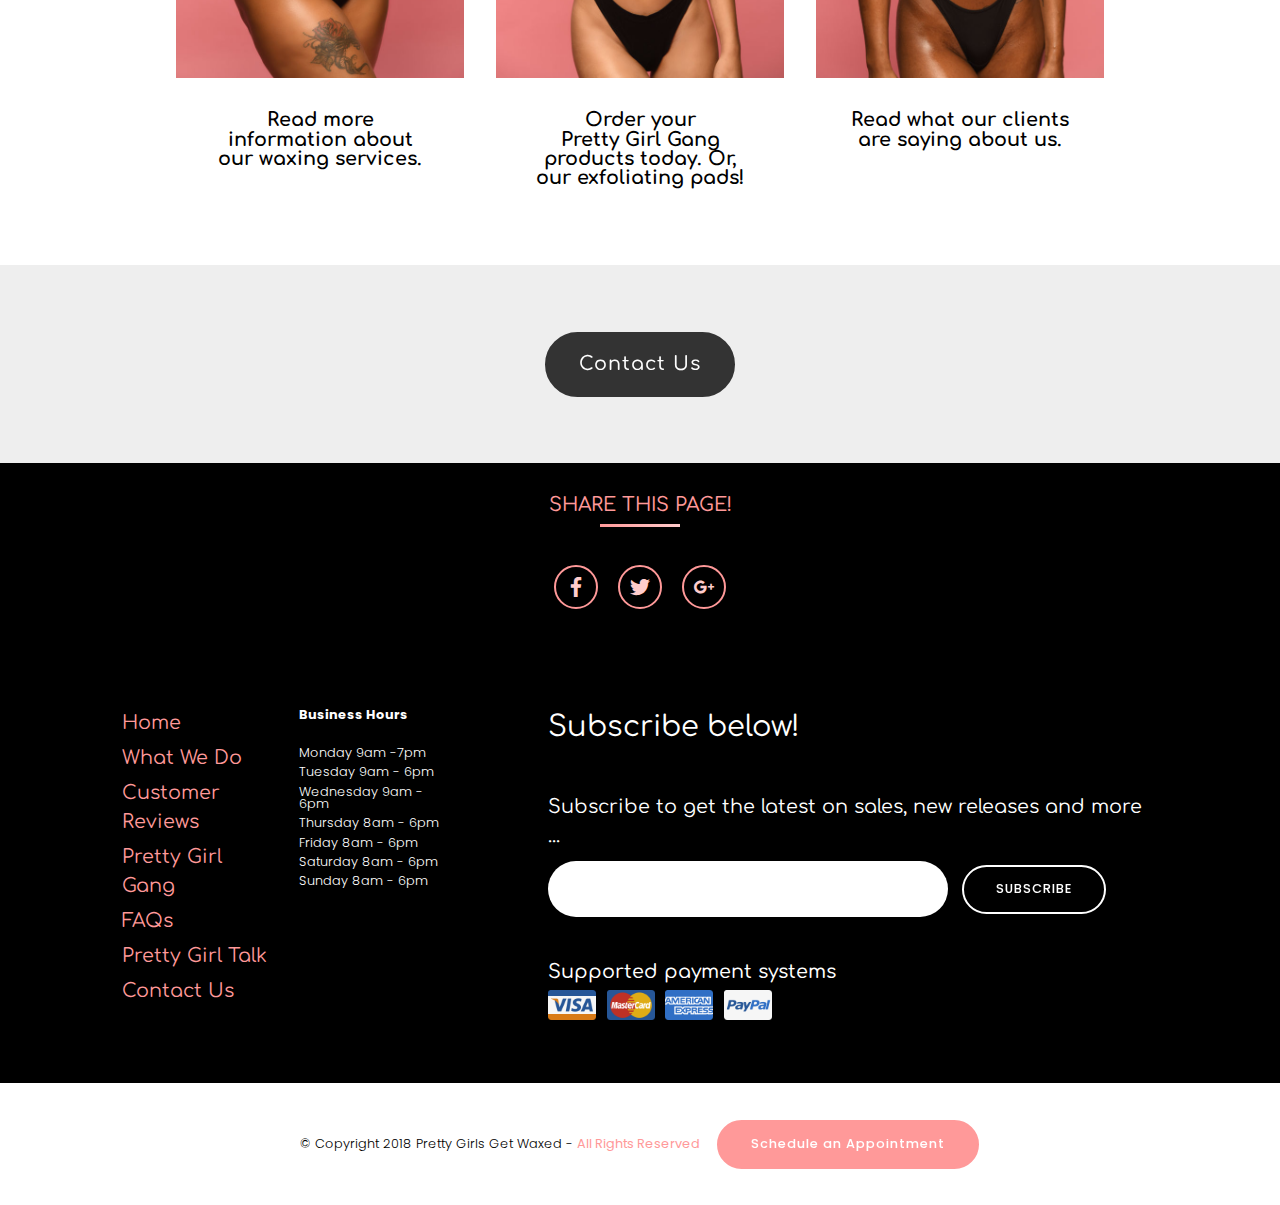
==== commit 4e6e130d: "create github pages" ====
--- a/index.html
+++ b/index.html
@@ -209,7 +209,7 @@
     </div>
 </section>
 
-<section class="mbr-section info1 cid-rbbnFsxGlc" id="info1-3j">
+<section class="mbr-section info1 cid-rbbnFsxGlc mbr-parallax-background" id="info1-3j">
 
     
 
@@ -218,10 +218,10 @@
     <div class="container-fluid">
         <div class="media-container-row">
             <div class="title col-12 col-md-8">
-                <h2 class="align-center mbr-bold mbr-white pb-3 mbr-fonts-style display-2">HARD WAX BEADS ARE BACK!!!</h2>
-                <h3 class="mbr-section-subtitle align-center mbr-light mbr-white pb-3 mbr-fonts-style display-5">
-                    Order yours today.</h3>
-                <div class="mbr-section-btn align-center"><a class="btn btn-success display-4" href="page2.html#custom-html-3g" target="_blank">PURCHASE NOW
+                <h2 class="align-center mbr-bold mbr-white pb-3 mbr-fonts-style display-1">HARD WAX BEADS ARE BACK!!!</h2>
+                <h3 class="mbr-section-subtitle align-center mbr-light mbr-white pb-3 mbr-fonts-style display-5"><strong>
+                    Order yours today.</strong></h3>
+                <div class="mbr-section-btn align-center"><a class="btn btn-success display-7" href="page2.html#custom-html-3g" target="_blank">PURCHASE NOW
                      </a></div>
             </div>
         </div>
@@ -443,7 +443,7 @@
                     </span>
                     <div class="form1" data-form-type="formoid">
                         <div data-form-alert="" hidden="">Thanks for filling out the form!</div>
-                        <form class="mbr-form" action="https://mobirise.com/" method="post" data-form-title="My Mobirise Form"><input type="hidden" name="email" data-form-email="true" value="od44+pjJETINLUMcWwb77LlmeprbXcJeQNbVgeoAt4smbkIEu6W3wglHtBimI0Y0vDtMxUNLBvTNRPkrqfqBJYgdtt92KGia9+Cq619S8p0QeoILwt3KX407l4YzSKKo">
+                        <form class="mbr-form" action="https://mobirise.com/" method="post" data-form-title="My Mobirise Form"><input type="hidden" name="email" data-form-email="true" value="bzNAGR1Od5zwLjiDttn4HytnAExTsPmxrov9/fY7wNf2Rw3fZIjK5TzYB1F4YfK/5fqD0p5slL9wFCtsQNg5GQZTftCIglLDpPhl7a0AmUh1xRDJWG6CSVs/4IhR1gvu">
                             <div class="input-wrap" data-for="email">
                                 <input type="text" class="field special-form display-7" name="email" data-form-field="E-mail" required="" id="email-footer3-a">
                             </div>
@@ -510,9 +510,9 @@
   <script src="assets/sociallikes/social-likes.js"></script>
   <script src="assets/dropdown/js/script.min.js"></script>
   <script src="assets/wowslider-plugin/wowslider.js"></script>
-  <script src="assets/parallax/jarallax.min.js"></script>
   <script src="assets/mbr-popup-btns/mbr-popup-btns.js"></script>
   <script src="assets/smoothscroll/smooth-scroll.js"></script>
+  <script src="assets/parallax/jarallax.min.js"></script>
   <script src="assets/index.js"></script>
   <script src="assets/slick.min.js"></script>
   <script src="assets/wowslider-effect/effects.js"></script>
--- a/assets/mobirise/css/mbr-additional.css
+++ b/assets/mobirise/css/mbr-additional.css
@@ -1701,11 +1701,17 @@
 .cid-rbbnFsxGlc {
   padding-top: 120px;
   padding-bottom: 60px;
-  background-color: #000000;
+  background-image: url("../../../assets/images/11blue-1-1200x1200.jpg");
 }
 .cid-rbbnFsxGlc .mbr-overlay {
   background-color: #5a31fb;
   background: linear-gradient(90deg, #5a31fb, #000000);
+}
+.cid-rbbnFsxGlc H2 {
+  color: #ffcccc;
+}
+.cid-rbbnFsxGlc .mbr-section-subtitle {
+  color: #ffffff;
 }
 .cid-qX9w9Fn1Cs {
   padding-top: 60px;
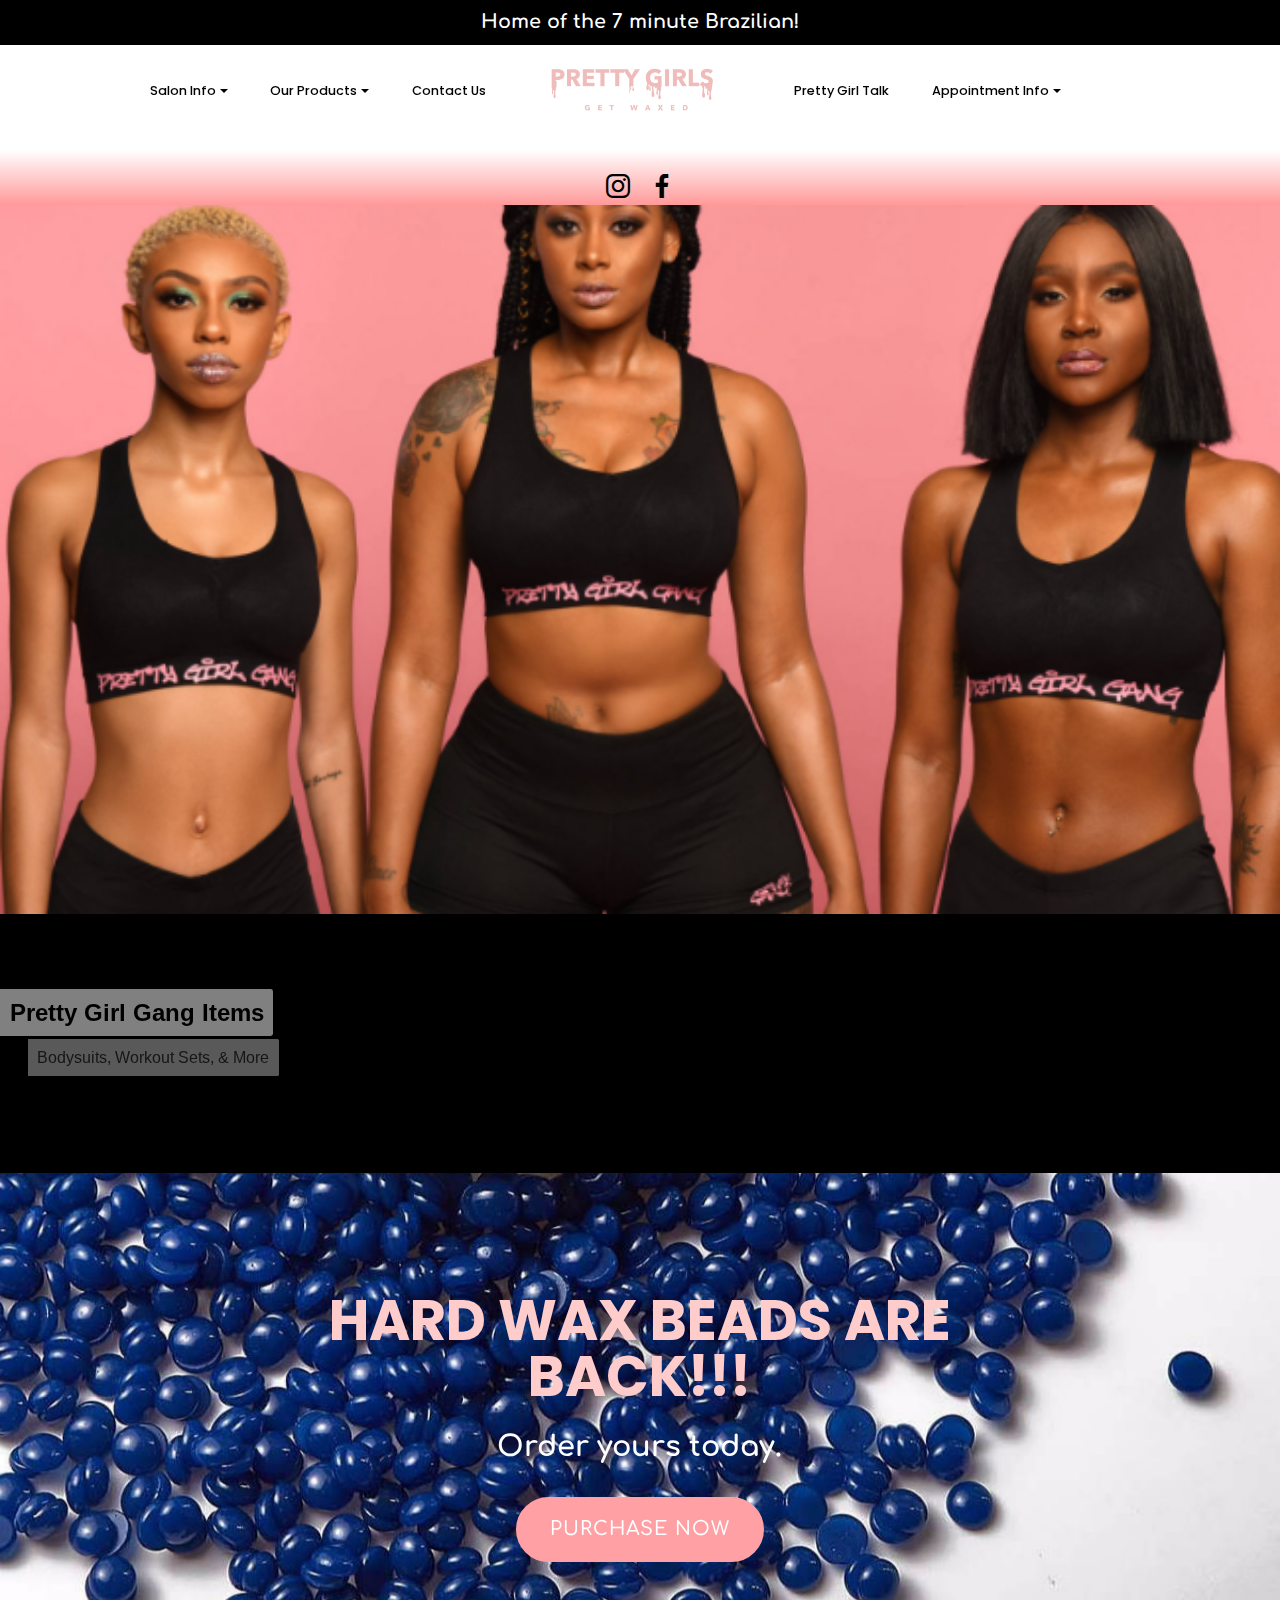
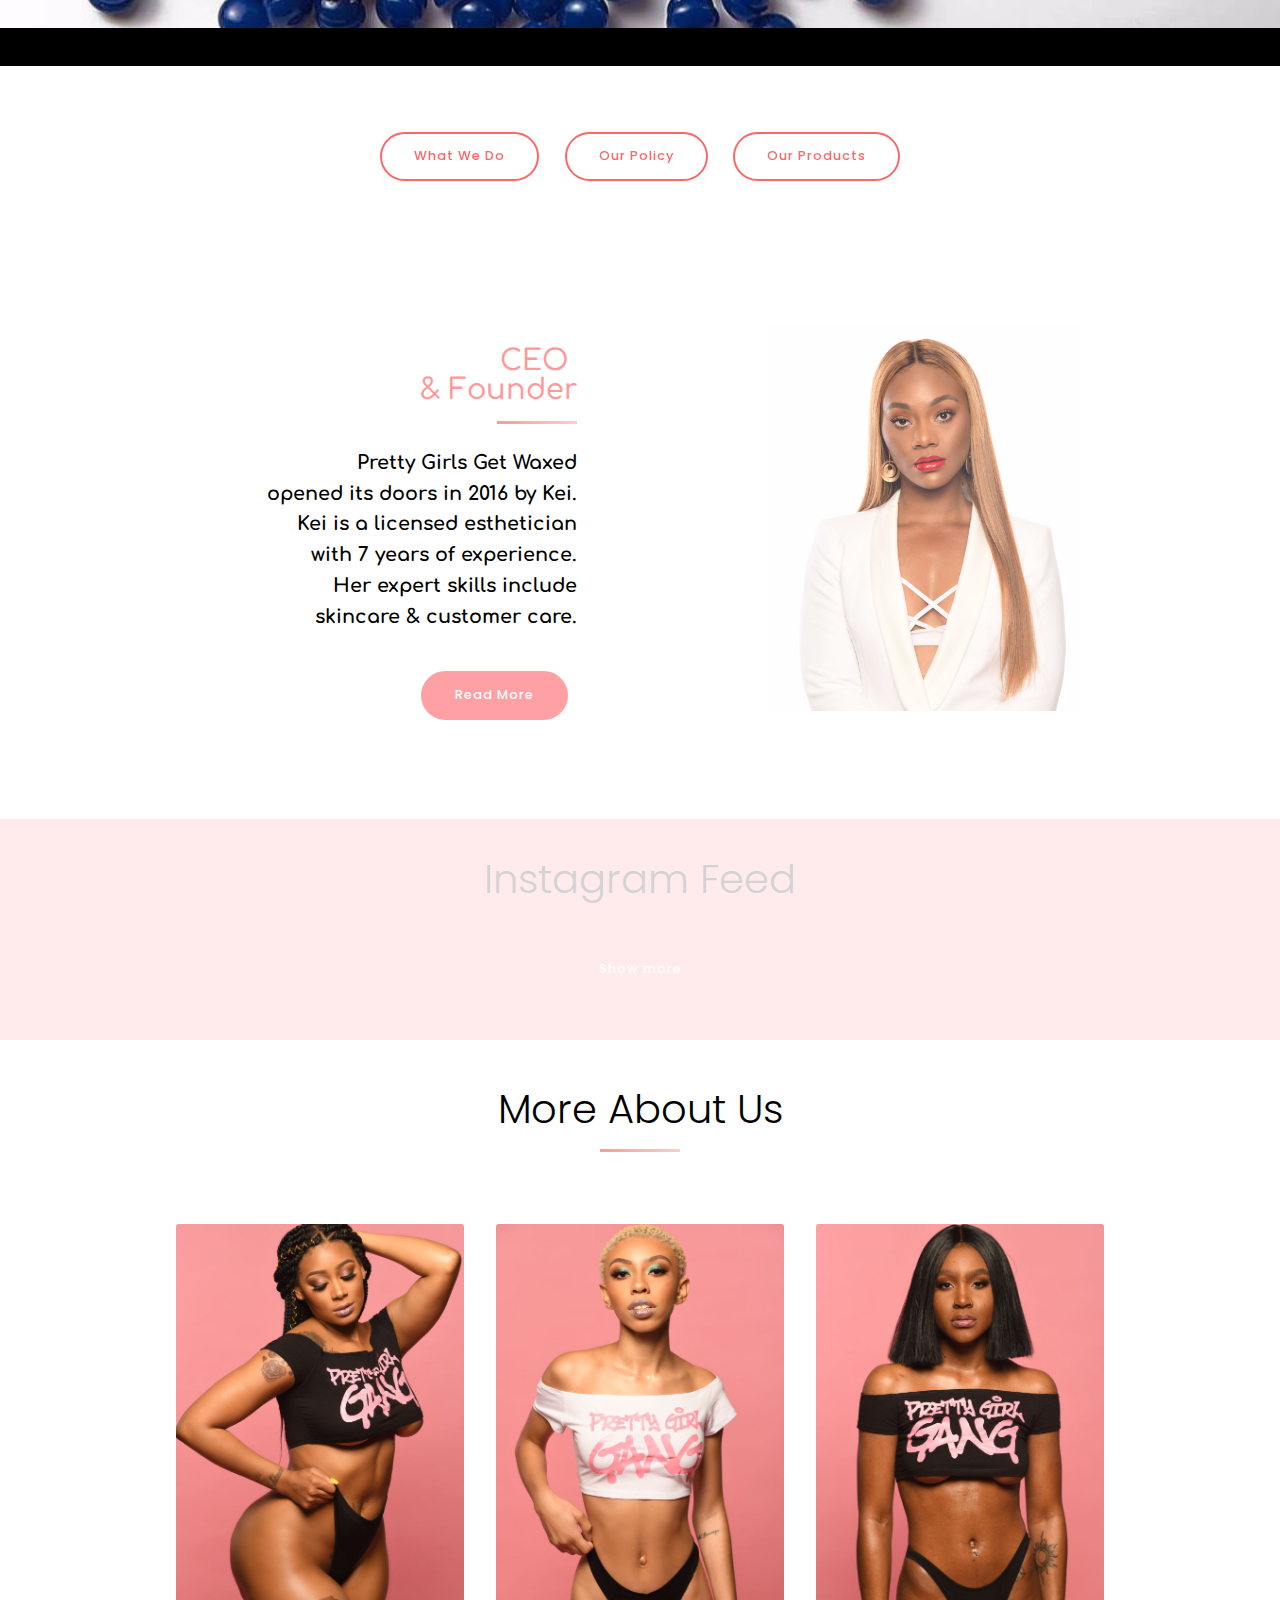
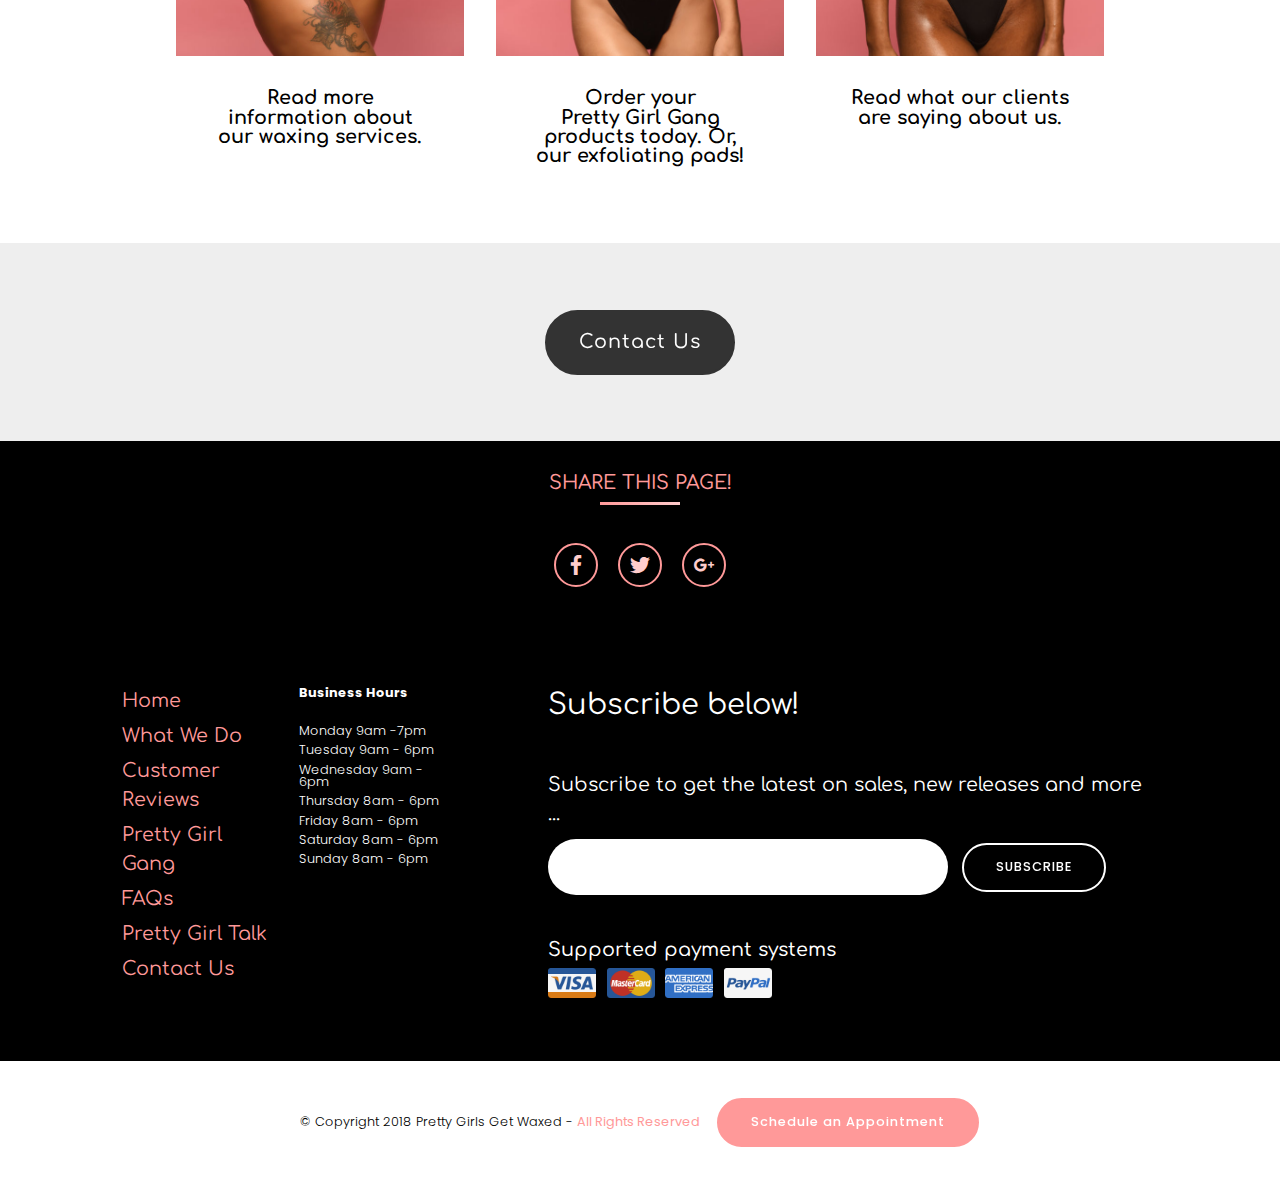
==== commit d246e064: "create github pages" ====
--- a/index.html
+++ b/index.html
@@ -151,7 +151,7 @@
     </div>
 </section>
 
-<section class="mbr-wowslider-container mbr-section mbr-section__container carousel slide mbr-section-nopadding mbr-wowslider-container--premium" data-ride="carousel" data-keyboard="false" data-wrap="true" data-interval="false" id="wowslider-16" data-rv-view="1681" style="background-color: rgb(0, 0, 0);">
+<section class="mbr-wowslider-container mbr-section mbr-section__container carousel slide mbr-section-nopadding mbr-wowslider-container--premium" data-ride="carousel" data-keyboard="false" data-wrap="true" data-interval="false" id="wowslider-16" data-rv-view="8" style="background-color: rgb(0, 0, 0);">
     <div class="mbr-wowslider">
         <div class="ws_images">
             <ul>
@@ -228,6 +228,21 @@
     </div>
 </section>
 
+<section class="cid-rbcOXFvxPj" id="content7-3n">
+
+    
+
+    
+    <div class="container-fluid">
+        <div class="row justify-content-center">
+            <div class="col-12 col-lg-6 col-md-8 align-center">
+                
+                <h2 class="mbr-section-title align-center mbr-fonts-style mbr-bold display-2"></h2>
+            </div>
+        </div>
+    </div>
+</section>
+
 <section class="mbr-section content11 cid-qX9w9Fn1Cs" id="content11-2i">
 
     
@@ -271,7 +286,7 @@
     </div>          
 </section>
 
-<section class="mbr-instagram-feed" data-rows="2" data-per-row-slider="" data-spacing="5" data-full-width="" data-token="2206828144.727bfe1.26e70c270be8424d95dbfdcba988aa5b" data-per-row-grid="4" id="instagram-feed-block-3h" data-rv-view="1706" style="background-color: rgb(255, 153, 153); padding-top: 40px; padding-bottom: 40px;">
+<section class="mbr-instagram-feed" data-rows="2" data-per-row-slider="" data-spacing="5" data-full-width="" data-token="2206828144.727bfe1.26e70c270be8424d95dbfdcba988aa5b" data-per-row-grid="4" id="instagram-feed-block-3h" data-rv-view="39" style="background-color: rgb(255, 153, 153); padding-top: 40px; padding-bottom: 40px;">
     
     <div class="container container_toggle">
         <div class="row">
@@ -443,7 +458,7 @@
                     </span>
                     <div class="form1" data-form-type="formoid">
                         <div data-form-alert="" hidden="">Thanks for filling out the form!</div>
-                        <form class="mbr-form" action="https://mobirise.com/" method="post" data-form-title="My Mobirise Form"><input type="hidden" name="email" data-form-email="true" value="bzNAGR1Od5zwLjiDttn4HytnAExTsPmxrov9/fY7wNf2Rw3fZIjK5TzYB1F4YfK/5fqD0p5slL9wFCtsQNg5GQZTftCIglLDpPhl7a0AmUh1xRDJWG6CSVs/4IhR1gvu">
+                        <form class="mbr-form" action="https://mobirise.com/" method="post" data-form-title="My Mobirise Form"><input type="hidden" name="email" data-form-email="true" value="LV+I7M0+Vb24rEDXPmNLaSKrPn2A3XV47pHhDIG2qljlJYE1krwFHGJXdj53C0PB0VtU4+4Rwa0GrmV7+c+6iDaZayBSqRQ0E/odentqqI8R3Vq/FpqawDxEBMBky1/p">
                             <div class="input-wrap" data-for="email">
                                 <input type="text" class="field special-form display-7" name="email" data-form-field="E-mail" required="" id="email-footer3-a">
                             </div>
--- a/assets/mobirise/css/mbr-additional.css
+++ b/assets/mobirise/css/mbr-additional.css
@@ -1680,8 +1680,8 @@
 }
 .cid-rbbCHpLPPJ {
   padding-top: 30px;
-  padding-bottom: 90px;
-  background-color: #ffffff;
+  padding-bottom: 30px;
+  background-color: #000000;
 }
 .cid-rbbCHpLPPJ .container-fluid {
   padding: 0 3rem;
@@ -1712,6 +1712,26 @@
 }
 .cid-rbbnFsxGlc .mbr-section-subtitle {
   color: #ffffff;
+}
+.cid-rbcOXFvxPj {
+  padding-top: 30px;
+  padding-bottom: 0px;
+  background-color: #000000;
+}
+.cid-rbcOXFvxPj .container-fluid {
+  padding: 0 3rem;
+}
+.cid-rbcOXFvxPj .media-container-column {
+  padding: 0 2rem;
+}
+.cid-rbcOXFvxPj .mbr-section-title {
+  display: inline-block;
+  position: relative;
+}
+@media (max-width: 767px) {
+  .cid-rbcOXFvxPj .container-fluid {
+    padding: 0 1rem;
+  }
 }
 .cid-qX9w9Fn1Cs {
   padding-top: 60px;
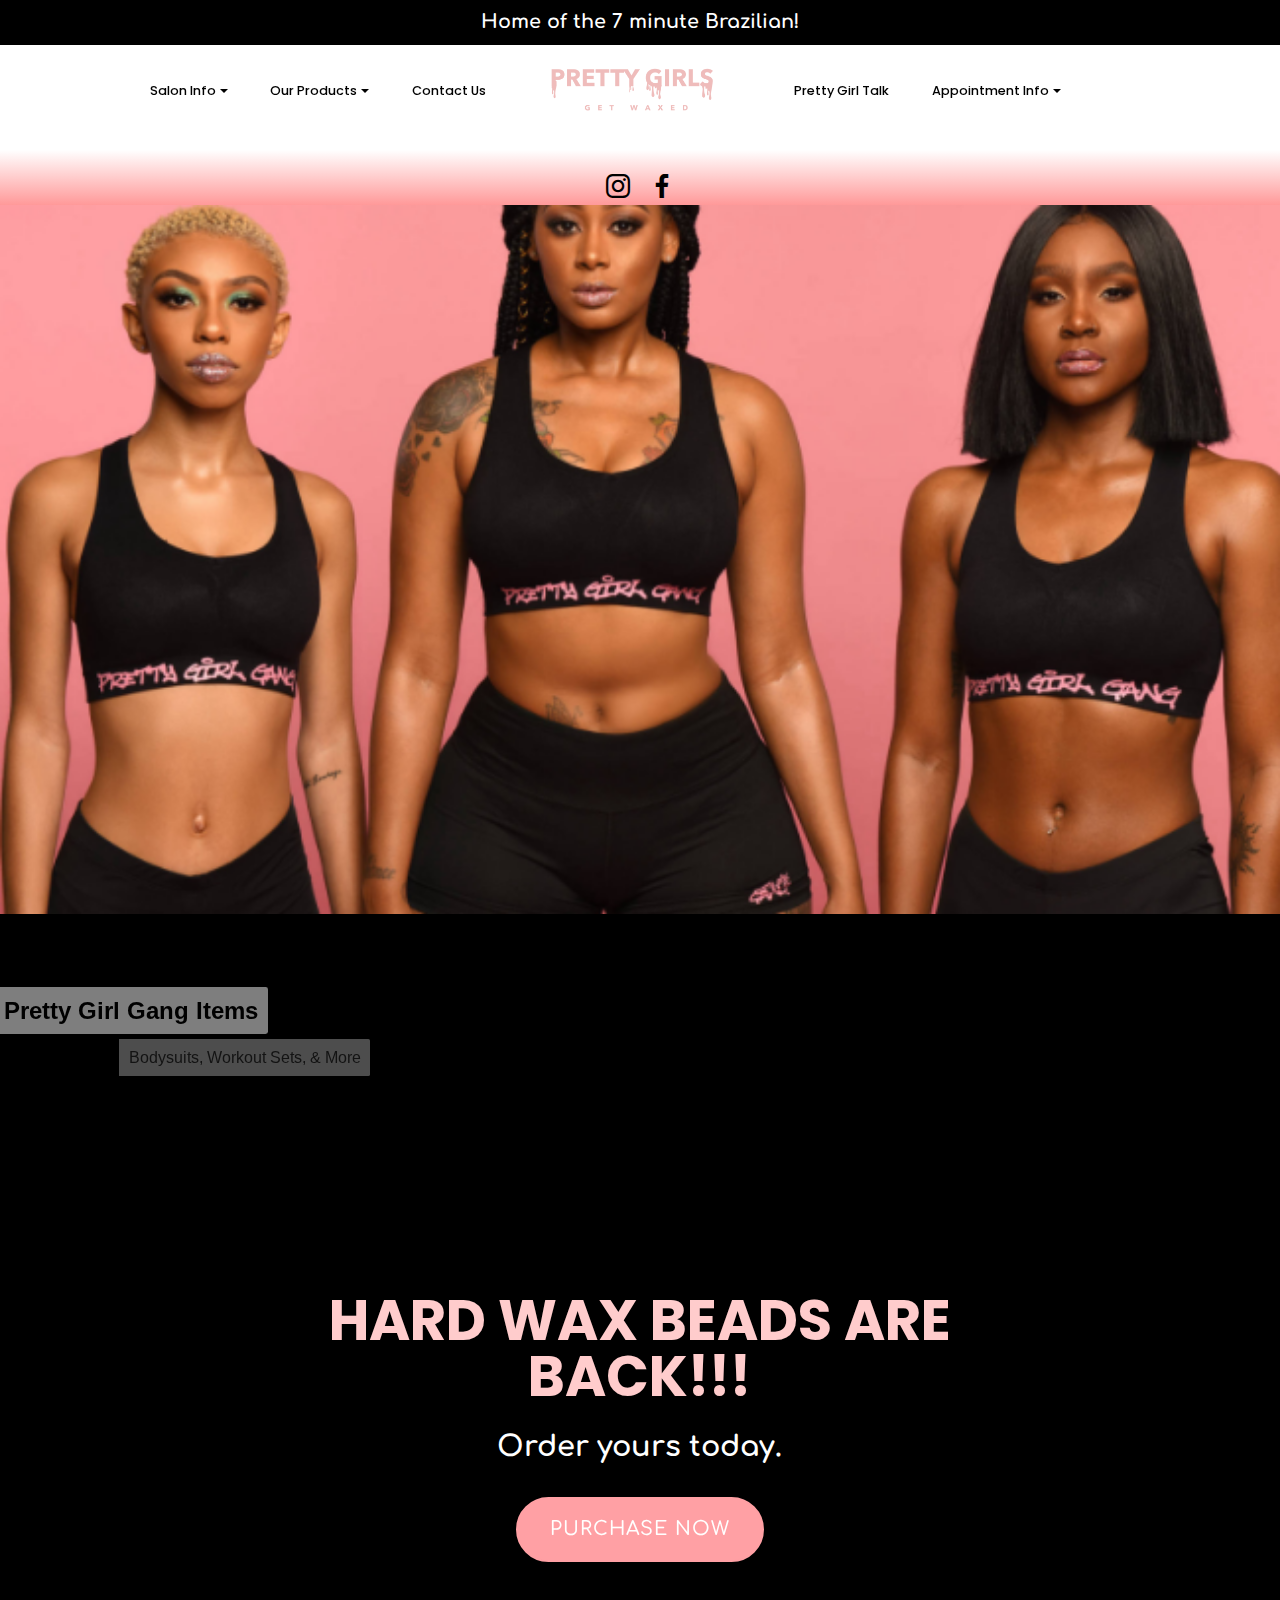
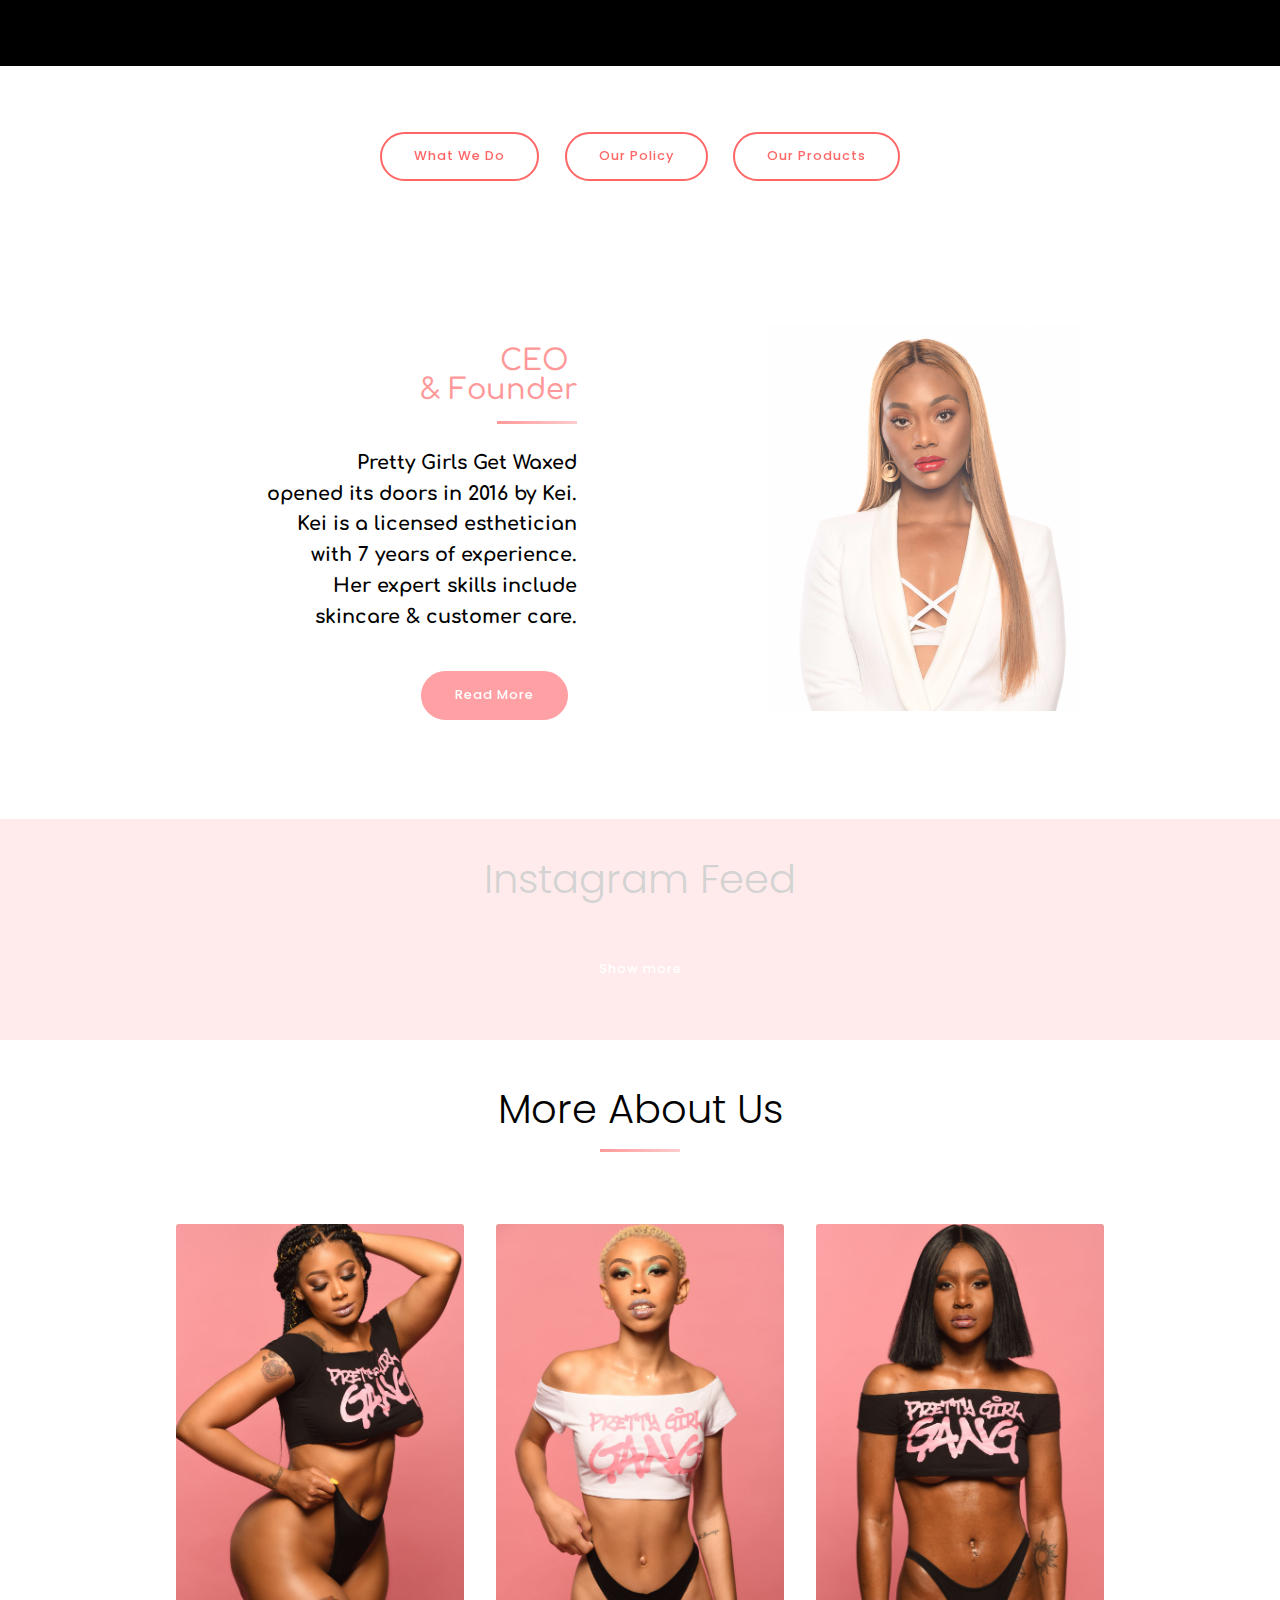
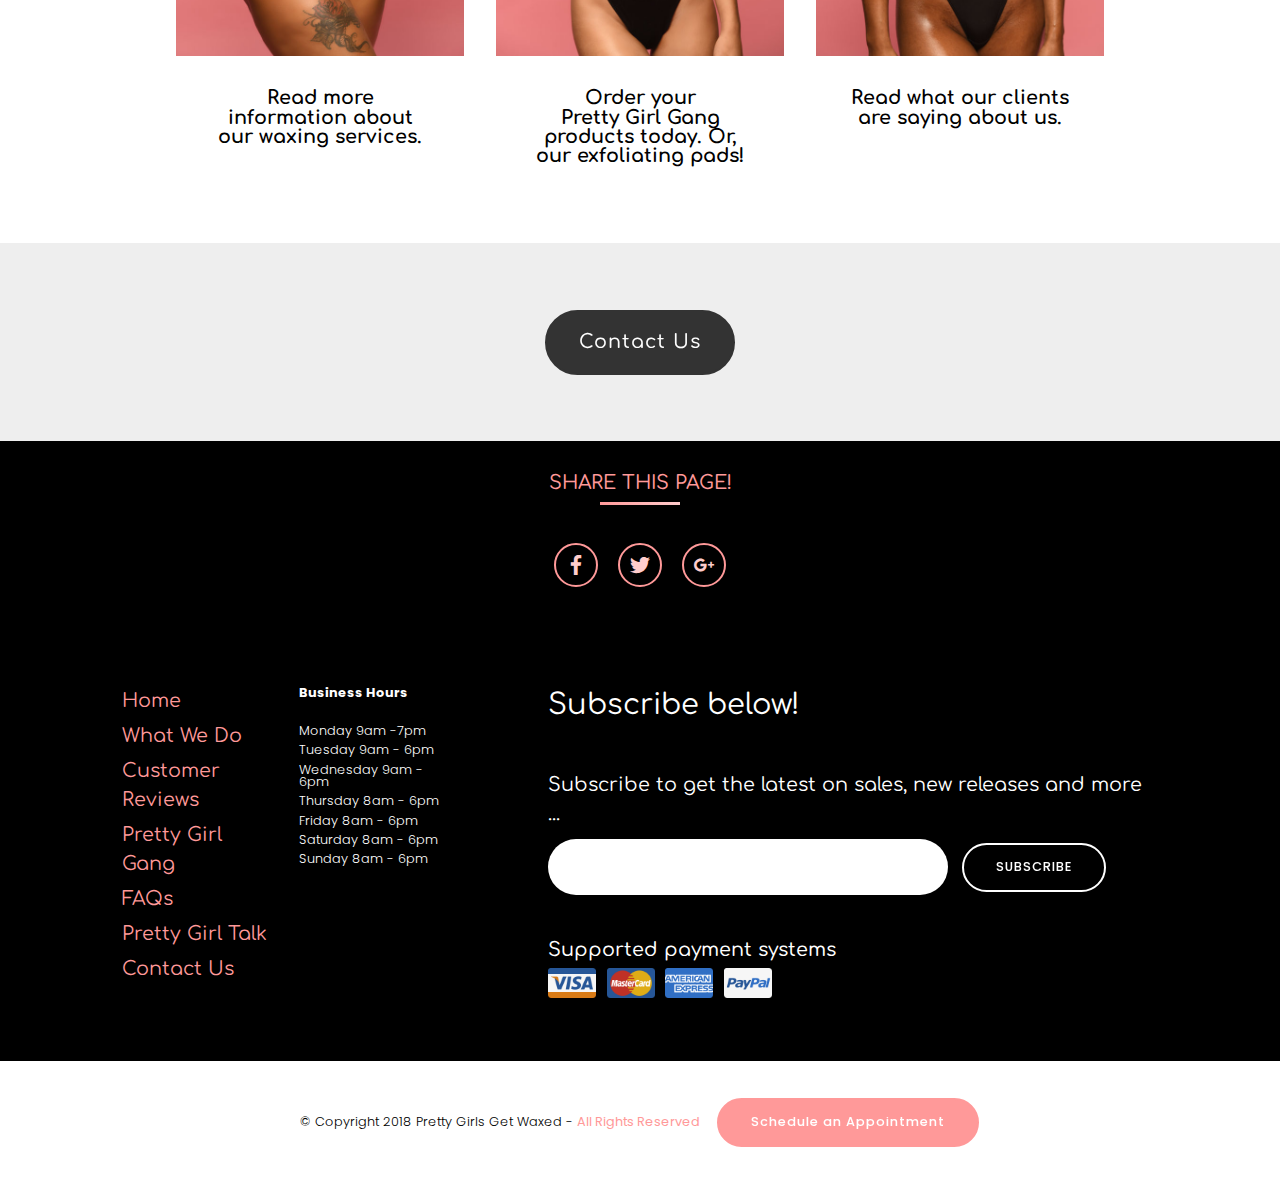
==== commit cdbacab3: "create github pages" ====
--- a/index.html
+++ b/index.html
@@ -209,7 +209,7 @@
     </div>
 </section>
 
-<section class="mbr-section info1 cid-rbbnFsxGlc mbr-parallax-background" id="info1-3j">
+<section class="mbr-section info1 cid-rbbnFsxGlc" id="info1-3j">
 
     
 
@@ -458,7 +458,7 @@
                     </span>
                     <div class="form1" data-form-type="formoid">
                         <div data-form-alert="" hidden="">Thanks for filling out the form!</div>
-                        <form class="mbr-form" action="https://mobirise.com/" method="post" data-form-title="My Mobirise Form"><input type="hidden" name="email" data-form-email="true" value="LV+I7M0+Vb24rEDXPmNLaSKrPn2A3XV47pHhDIG2qljlJYE1krwFHGJXdj53C0PB0VtU4+4Rwa0GrmV7+c+6iDaZayBSqRQ0E/odentqqI8R3Vq/FpqawDxEBMBky1/p">
+                        <form class="mbr-form" action="https://mobirise.com/" method="post" data-form-title="My Mobirise Form"><input type="hidden" name="email" data-form-email="true" value="1l/2aatDUsG8lmXPUgfX9VlcBOncbzKqiuiH+FnxOd2OTiV9veJ2nE3qu2O+XfQa4ulPJCSIObpcsFC6/PTwwgT4WfJNEh9jlYhCovXnWAZPjvZHoG7zI+KCS0UQ3t3y">
                             <div class="input-wrap" data-for="email">
                                 <input type="text" class="field special-form display-7" name="email" data-form-field="E-mail" required="" id="email-footer3-a">
                             </div>
@@ -525,9 +525,9 @@
   <script src="assets/sociallikes/social-likes.js"></script>
   <script src="assets/dropdown/js/script.min.js"></script>
   <script src="assets/wowslider-plugin/wowslider.js"></script>
+  <script src="assets/parallax/jarallax.min.js"></script>
   <script src="assets/mbr-popup-btns/mbr-popup-btns.js"></script>
   <script src="assets/smoothscroll/smooth-scroll.js"></script>
-  <script src="assets/parallax/jarallax.min.js"></script>
   <script src="assets/index.js"></script>
   <script src="assets/slick.min.js"></script>
   <script src="assets/wowslider-effect/effects.js"></script>
--- a/assets/mobirise/css/mbr-additional.css
+++ b/assets/mobirise/css/mbr-additional.css
@@ -1701,7 +1701,7 @@
 .cid-rbbnFsxGlc {
   padding-top: 120px;
   padding-bottom: 60px;
-  background-image: url("../../../assets/images/11blue-1-1200x1200.jpg");
+  background-color: #000000;
 }
 .cid-rbbnFsxGlc .mbr-overlay {
   background-color: #5a31fb;
